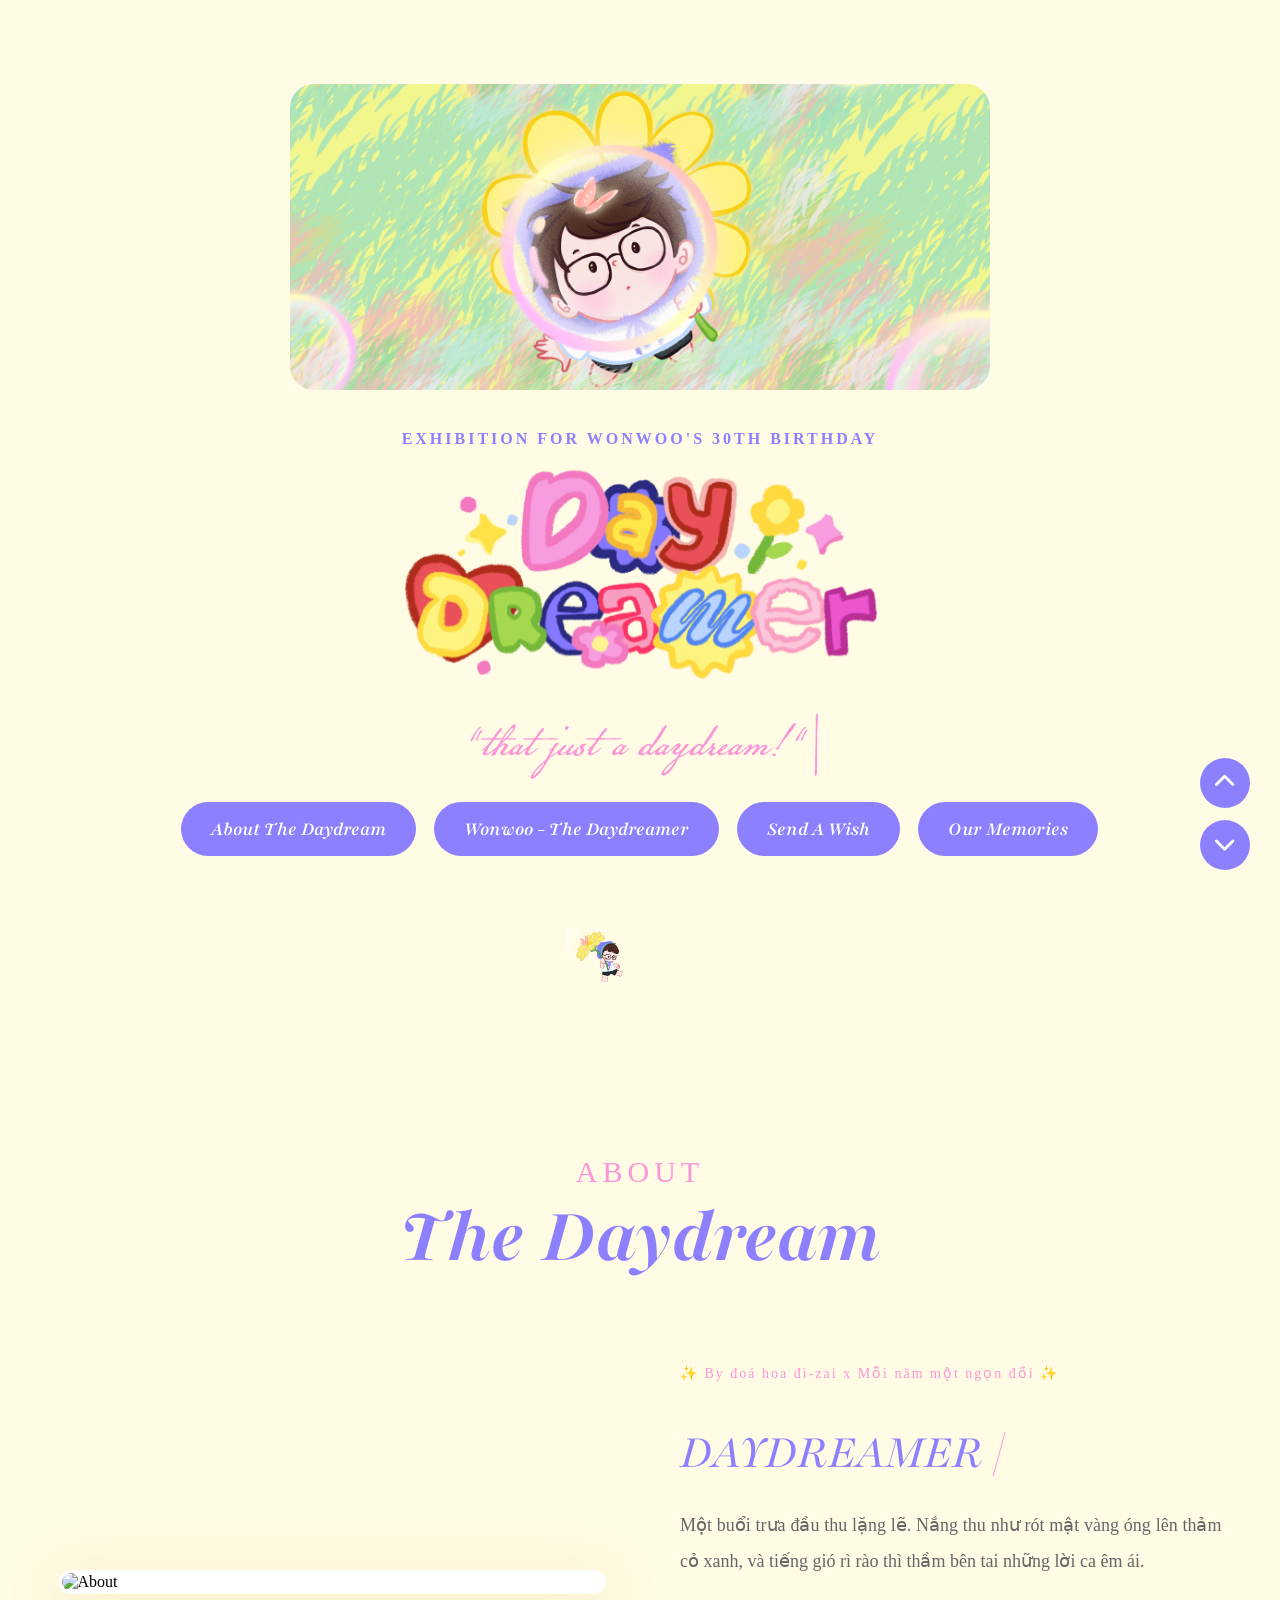
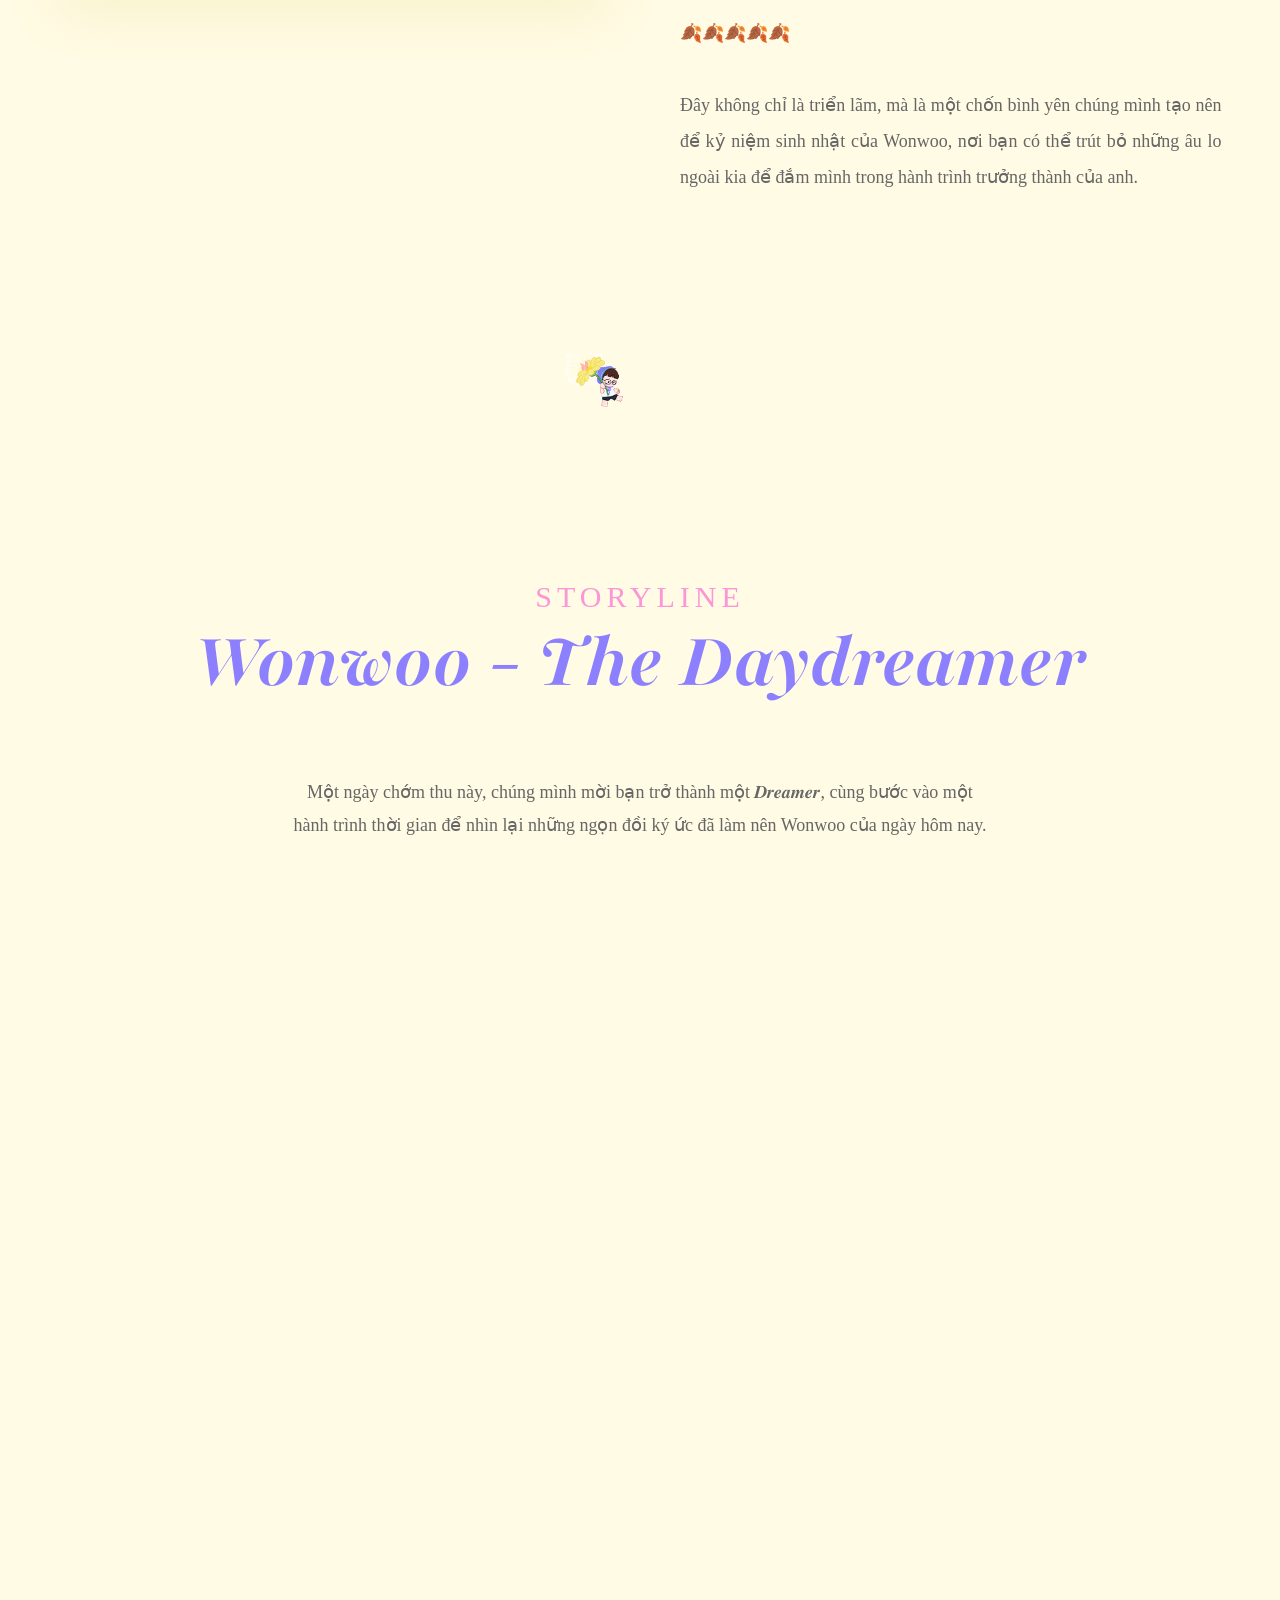
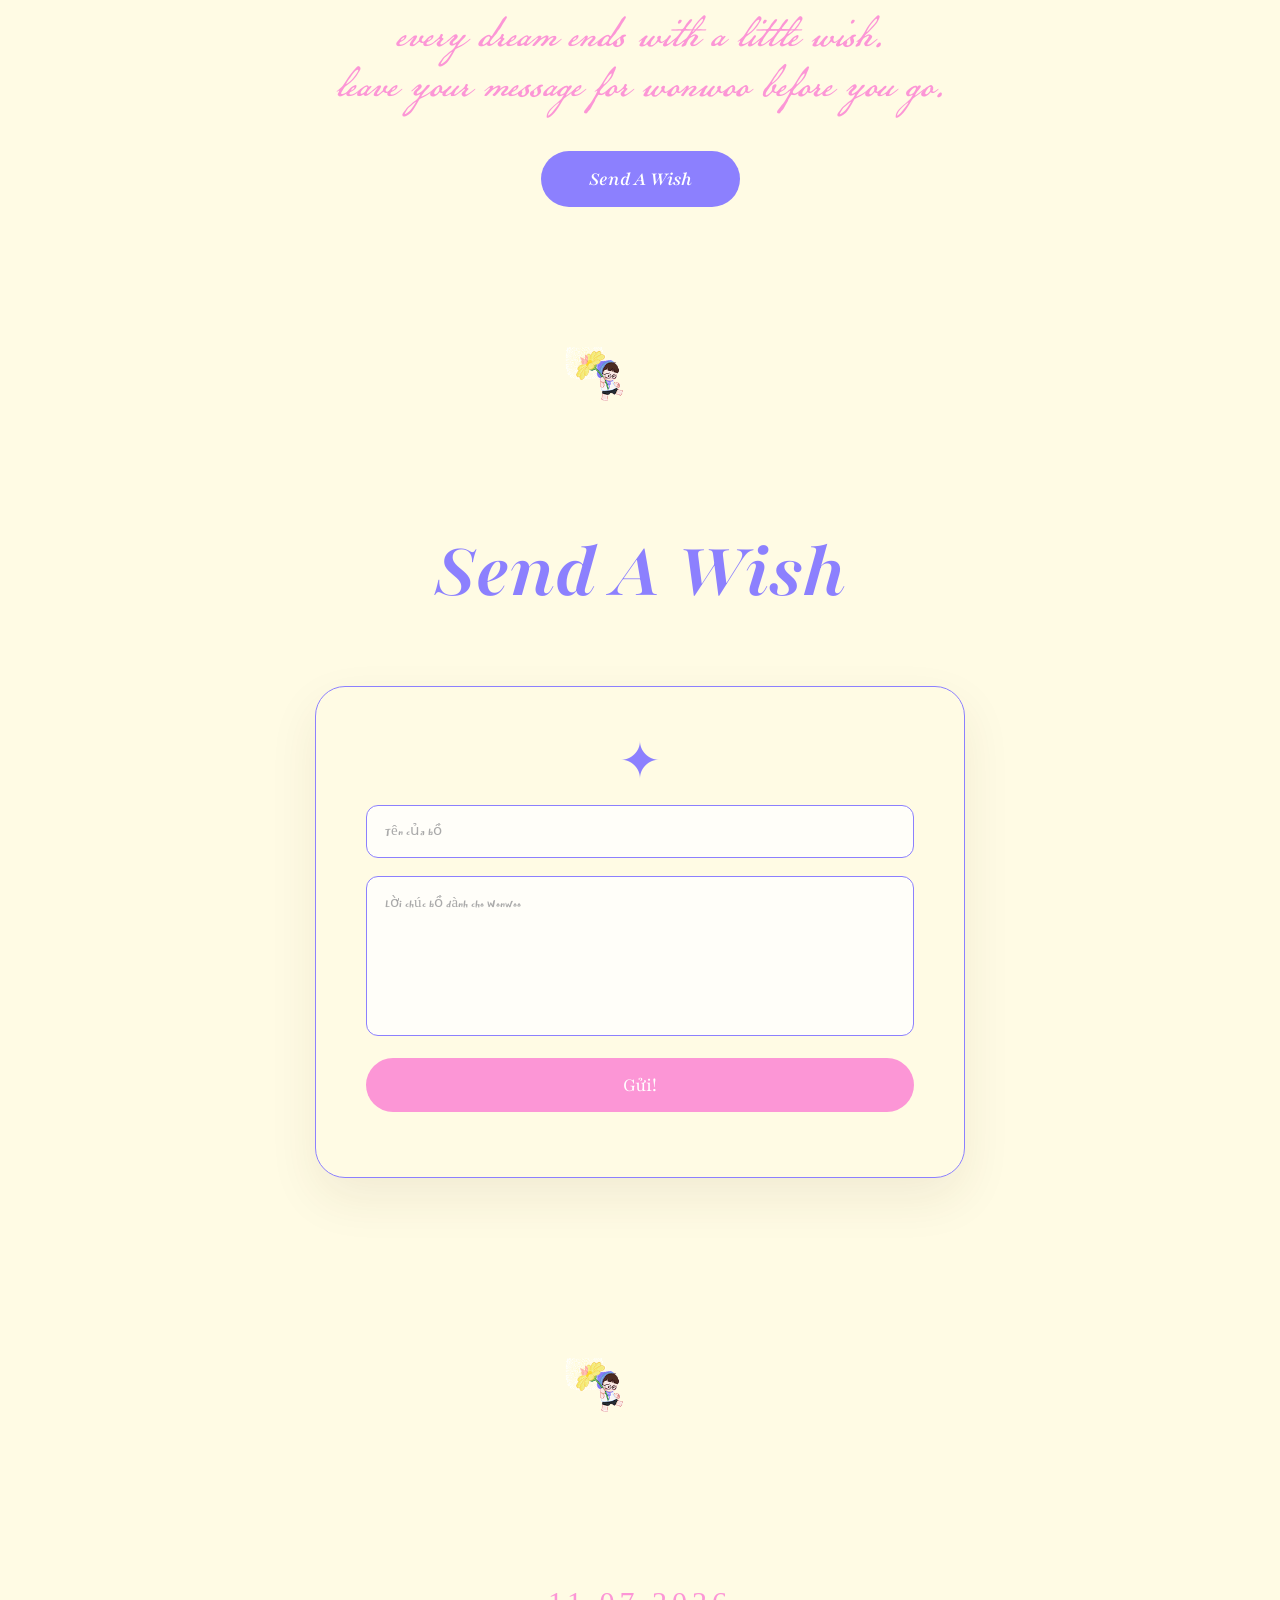
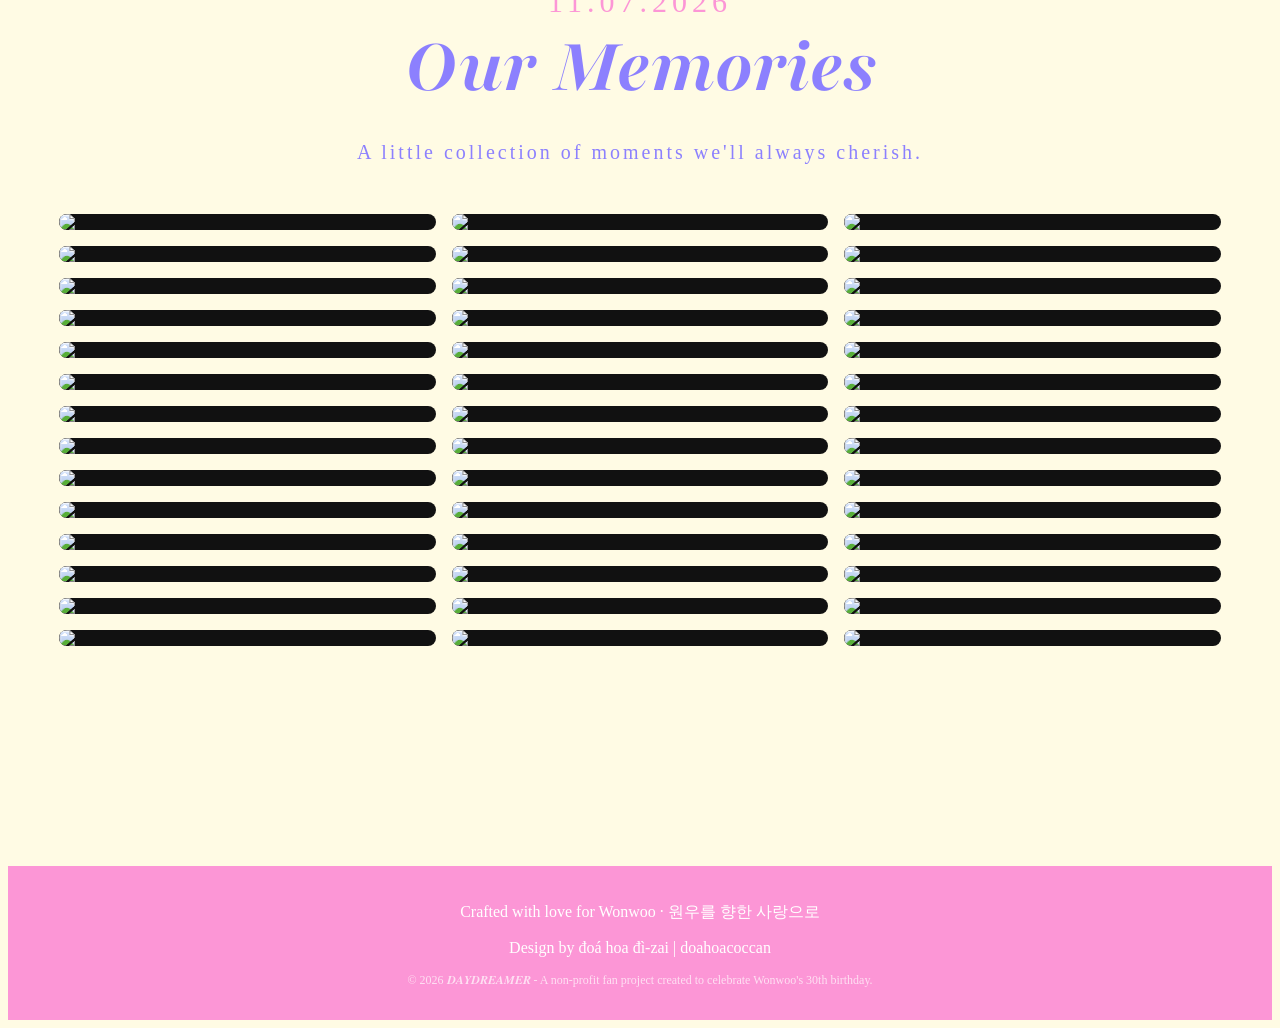
==== index.html @ 9858b82e "Update index.html" ====
<!DOCTYPE html>
<html lang="vi">

<head>
    <meta charset="UTF-8">
    <meta name="viewport" content="width=device-width, initial-scale=1.0">

    <link rel="preconnect" href="https://fonts.googleapis.com">
<link rel="preconnect" href="https://fonts.gstatic.com" crossorigin>
<link href="https://fonts.googleapis.com/css2?family=Google+Sans:ital,opsz,wght@0,17..18,400..700;1,17..18,400..700&family=Playfair:ital,opsz,wght@0,5..1200,300..900;1,5..1200,300..900&display=swap" rel="stylesheet">
    <link rel="preconnect" href="https://fonts.googleapis.com">
<link rel="preconnect" href="https://fonts.gstatic.com" crossorigin>
<link href="https://fonts.googleapis.com/css2?family=East+Sea+Dokdo&display=swap" rel="stylesheet">
    <link rel="stylesheet" href="https://cdnjs.cloudflare.com/ajax/libs/font-awesome/6.7.2/css/all.min.css">
    <link rel="stylesheet" href="css/reset.css">
    <link rel="stylesheet" href="css/variables.css">
    <link rel="stylesheet" href="css/global.css">
    <link rel="stylesheet" href="css/navbar.css">
    <link rel="stylesheet" href="css/hero.css">
    <link rel="stylesheet" href="css/divider.css">
    <link rel="stylesheet" href="css/animation.css">
    <link rel="stylesheet" href="css/about.css">
    <link rel="stylesheet" href="css/book.css">
    <link rel="stylesheet" href="css/wishes.css">
    <link rel="stylesheet" href="css/memories.css">
    <link rel="stylesheet" href="css/responsive.css">
    <link rel="stylesheet" href="css/footer.css">
</head>
<script src="js/typing.js"></script>

<body>

<header>
    <nav>
    </nav>
</header>

    <main>

    <section id="hero">


    <div class="container hero-content">

           <img
        src="assets/image/hero.png"
        alt="Header"
        class="hero-header">

        <p class="subtitle">
            EXHIBITION FOR WONWOO'S 30TH BIRTHDAY
        </p>

        <img src="assets/image/logo.png"
             alt="Daydreamer"
             class="hero-logo">

        <p class="description">
    <span id="typing"></span><span class="cursor">|</span>
</p>

        <div class="hero-menu">

         <a href="#about" class="hero-btn">
        About The Daydream
         </a>

          <a href="#book" class="hero-btn">
        Wonwoo - The Daydreamer
         </a>

                  <a href="#wishes" class="hero-btn">
        Send A Wish
        </a>

            <a href="#memories" class="hero-btn">
        Our Memories
         </a>



</div>
    </div>

</section>

<div class="section-divider">

    <img src="assets/image/divider.gif" alt="divider">

</div>

<section id="about">

    <div class="container">

        <div class="section-title">

            <p>ABOUT</p>

            <h2>The Daydream</h2>

        </div>

        <div class="about">

        <div class="about-image">

            <img src="assets/image/KV.png"
                 alt="About">

        </div>

        <div class="about-text">

        
               <p class="section-tag">
        ✨ By
        <a href="https://www.facebook.com/doahoadizai" target="_blank">
            đoá hoa đì-zai
        </a>
        x
        <a href="https://www.facebook.com/moinammotngondoi" target="_blank">
            Mỗi năm một ngọn đồi
        </a>
        ✨
    </p> 

           <h2 class="about-title">

        <span id="aboutTyping"></span>

        <span class="cursor">|</span>

    </h2>

            <p class="about-description">

                Một buổi trưa đầu thu lặng lẽ. Nắng thu như rót mật vàng óng lên thảm cỏ xanh, và tiếng gió rì rào thì thầm bên tai những lời ca êm ái.<Br><Br>🍂🍂🍂🍂🍂<Br>
                <Br>Đây không chỉ là triển lãm, mà là một chốn bình yên chúng mình tạo nên để kỷ niệm sinh nhật của Wonwoo, nơi bạn có thể trút bỏ những âu lo ngoài kia để đắm mình trong hành trình trưởng thành của anh.<Br>

            </p>

        </div>

        </div>

    </div>

</section>
    <div class="section-divider">

    <img src="assets/image/divider.gif" alt="divider">

</div>
<section id="book">

    <div class="container">

        <div class="section-title">

            <p>STORYLINE</p>

            <h2>Wonwoo - The Daydreamer</h2>

        </div>

        <p class="book-description">

            Một ngày chớm thu này, chúng mình mời bạn trở thành một 𝑫𝒓𝒆𝒂𝒎𝒆𝒓, cùng bước vào một hành trình thời gian để nhìn lại những ngọn đồi ký ức đã làm nên Wonwoo của ngày hôm nay.

        </p>

        <div class="book-frame">

<iframe allowfullscreen="allowfullscreen" allow="autoplay; fullscreen; clipboard-write" scrolling="no" class="fp-iframe" src="https://heyzine.com/flip-book/5c6eb17b63.html" style="width: 100%; height: 700px;"></iframe>
        </div>

    </div>
    <p class="book-ending">

    every dream ends with a little wish.
    <br>
    leave your message for wonwoo before you go.

</p>
<div class="book-action">

    <a href="#wishes" class="btn-primary">
        Send A Wish
    </a>

</div>

</section>
    <div class="section-divider">

    <img src="assets/image/divider.gif" alt="divider">

</div>

<section id="wishes">

<div class="wish-box">

<div class="section-title">

            <h2>Send A Wish</h2>

        </div>
<div class="wish-form">
<input 
type="text" 
id="wishName"
placeholder="Tên của bồ">

<textarea 
id="wishMessage"
placeholder="Lời chúc bồ dành cho Wonwoo"></textarea>

<button id="sendWish">
Gửi!
</button>

<p id="wishStatus"></p>

</div>

        <div id="wishList"></div>

    </div>

</section>
<div class="section-divider">

    <img src="assets/image/divider.gif" alt="divider">

</div>
<section id="memories">

    <div class="container">

        <div class="section-title">
            <p>11.07.2026</p>
            <h2>Our Memories</h2>
        </div>

        <p class="memories-description">
            A little collection of moments we'll always cherish.
        </p>

        <div id="memoryGallery" class="memory-gallery"></div>

    </div>

</section>

    </main>

    <footer></footer>

    
<div class="scroll-buttons">
    <button id="scrollTop">
        <i class="fa-solid fa-chevron-up"></i>
    </button>

    <button id="scrollBottom">
        <i class="fa-solid fa-chevron-down"></i>
    </button>
</div>
    <footer class="footer">
    <p>
        Crafted with love for Wonwoo · 원우를 향한 사랑으로
    </p>

    <p class="footer-credit">
        Design by
        <a href="https://www.facebook.com/doahoadizai" target="_blank" rel="noopener noreferrer">đoá hoa đì-zai</a>
        |
        <a href="https://www.threads.com/@doahoacoccan" target="_blank" rel="noopener noreferrer">doahoacoccan</a>
    </p>

    <p class="footer-copy">
        © 2026 𝑫𝑨𝒀𝑫𝑹𝑬𝑨𝑴𝑬𝑹 - A non-profit fan project created to celebrate Wonwoo's 30th birthday.
    </p>
</footer>

<div id="wishModal" class="wish-modal">

    <div class="wish-modal-box">

        <button id="closeWish">&times;</button>

        <div class="wish-content modal-content">

            <h3 id="modalName"></h3>

            <span class="wish-divider">✦</span>

            <div class="modal-message-wrapper">
    <div id="modalMessage" class="wish-message"></div>
</div>

        </div>

    </div>

</div>
    <script src="js/navbar.js"></script>

    <script src="js/app.js"></script>
    


<script src="https://cdn.jsdelivr.net/npm/@supabase/supabase-js@2"></script>

<script src="js/supabase.js"></script>

<script src="js/wishes.js"></script>

<script src="js/memories.js"></script>
<script src="js/scroll.js"></script>


</body>

</html>
---- css/variables.css ----
@font-face {
    font-family: "American-Scribe";
    src: url("../assets/fonts/American-Scribe.otf") format("opentype");
    font-weight: normal;
    font-style: normal;
}

:root{

    --font-title: "Playfair", serif;
    --font-body: "Google Sans", sans-serif;
    
--font-body:"Google Sans";
    --font-weight: 700;
    --font-style: normal;

    --bg: #fffbe4;

    --purple: #8c80fe;

    --orange: #f8d014;

    --white: #FFFFFF;

    --gray: #666;
    
    --pink: #fc96d6;

    --container: 1200px;

    --transition: .35s ease;


    /* Layout */
    --container:1200px;

    /* Transition */
    --transition:.35s ease;


}
---- css/global.css ----
body{

    background:var(--bg);

    color:var(--grey);

    font-family:var(--font-body);
     overflow-x:hidden;

}

.container{

    width:min(92%,var(--container));

    margin:auto;

}
section{
    padding:100px 0;
}

#hero{
    padding:0;
}

html {

    scroll-behavior: smooth;

}

button {

    font: inherit;

}
html{

    scroll-behavior:smooth;

}

.btn-primary{

    display:inline-flex;

    align-items:center;

    justify-content:center;

    padding:16px 48px;

    background:var(--purple);

    color:var(--white);

    border-radius:30px;

    text-decoration:none;

    font-weight:600;

    transition:.3s;

    cursor:pointer;

    display:inline-flex;

align-items:center;

gap:10px;
display:inline-flex;

align-items:center;

gap:10px;

}

.btn-primary:hover{

    transform:translateY(-3px);

    box-shadow:0 10px 25px rgba(140,128,254,.3);

}
---- css/navbar.css ----
.navbar{

    display:flex;

    justify-content:center;

    align-items:center;

    height:90px;

}
.logo{

    text-decoration:none;

    color:#8A73FF;

    font-family:var(--font-title);

    font-size:30px;

}
.nav-menu{

    display:flex;

    gap:40px;

    list-style:none;

}

.nav-menu a{

    text-decoration:none;

    color:#8A73FF;

    font-size:15px;

    transition:.3s;

}
.nav-menu a:hover{

    opacity:.65;

}
.header.active{

    background:rgba(255,255,255,.45);

    backdrop-filter:blur(16px);

    box-shadow:0 5px 25px rgba(0,0,0,.08);

}
.nav-menu{

    display:flex;

    align-items:center;

    gap:18px;

}
.nav-btn{

    display:inline-flex;

    align-items:center;

    justify-content:center;

    padding:12px 24px;

    border-radius:30px;

    background:var(--purple);

    color:var(--white);

    font-family:var(--font-body);

    font-weight:600;

    text-decoration:none;

    transition:.3s;

}
.nav-btn:hover{

    transform:translateY(-3px);

    background:var(--pink);

    box-shadow:0 10px 25px rgba(252,150,214,.35);

}
.nav-btn:active{

    transform:scale(.96);

}
---- css/hero.css ----
#hero{

    min-height:100dvh;

    display:flex;

    justify-content:center;

    align-items:center;

    padding:0 20px;

}

/* =========================
   HERO CONTENT
========================= */

.hero-content{

    display:flex;

    flex-direction:column;

    justify-content:center;

    align-items:center;

    min-height:100dvh;

}

.hero-content h1 {

    font-size: 80px;
    letter-spacing: 0;

    margin: 10px 0;

    font-family: var(--font-title);
    font-weight: 400;
    font-style: italic;

    color: var(--purple);

}

.subtitle {

    animation: fadeUp 1s ease .2s both;

    color: var(--purple);

    letter-spacing:3px;
    text-align:center;

    font-family: var(--font-body);
    font-weight: 600;

    margin-bottom: 5px;

}

.description {

    color: var(--pink);

    margin-top: 10px;
    margin-bottom: 10px;

    font-family: "American-Scribe";

    font-size:clamp(30px,8vw,50px);

}
.cursor{

    color:var(--pink);

    animation:blink .8s infinite;

}

@keyframes blink{

    50%{

        opacity:0;

    }

}

.hero-content button {

    padding: 16px 48px;

    background: var(--purple);

    color: var(--white);

    border: none;

    border-radius: 30px;

    cursor: pointer;

    transition: var(--transition);

}

.hero-content button:hover {

    background: var(--pink);

    transform: translateY(-3px);

}

/* =========================
   LOGO
========================= */

.hero-logo {

    width: 500px;
    max-width: 90%;

    display: block;

    margin: 0 auto;

    animation:
        fadeUp .8s ease .2s both,
        float 5s ease-in-out infinite;

}
.hero-header{

    width:min(700px, 90vw);

    aspect-ratio:16/7;

    object-fit:cover;

    border-radius:24px;

    margin:24px auto;

}

.hero-menu{

    display:flex;

    justify-content:center;

    flex-wrap:wrap;

    gap:18px;

    margin-top:10px;

}

.hero-btn{

    display:flex;

    align-items:center;

    justify-content:center;

    padding:15px 30px;

    background:var(--purple);

    color:var(--white);

    text-decoration:none;

    border-radius:999px;

    font-family:var(--font-title);

    font-weight:600; font-style:italic; font-size:20px;

    transition:.3s;

}

.hero-btn:hover{

    background:var(--pink);

    transform:translateY(-4px);

}

@media(max-width:768px){

.hero-menu{

    width:100%;

}

.hero-btn{

    width:100%;

    max-width:320px;

    margin:auto;

}

}
---- css/divider.css ----
.section-divider{

    display:flex;

    justify-content:center;

    align-items:center;

    margin:20px 0px;

}

/* Desktop */
.section-divider img{
    width:40%;
}

/* Tablet */
@media (max-width: 992px){
    .section-divider img{
        width:60%;
    }
}

/* Mobile */
@media (max-width: 768px){
    .section-divider img{
        width:100%;
    }
}
@media (max-width: 768px){
    .section-divider img{
        width:100% !important;
    }
}
---- css/animation.css ----
@keyframes fadeUp {

    from {

        opacity: 0;
        transform: translateY(20px);

    }

    to {

        opacity: 1;
        transform: translateY(0);

    }

}

@keyframes float {

    0% {

        transform: translateY(0);

    }

    50% {

        transform: translateY(-8px);

    }

    100% {

        transform: translateY(0);

    }

}
---- css/about.css ----
#about{

    padding:120px 0;

}
.about{

    display:grid;

    grid-template-columns:1fr 1fr;

    align-items:center;

    gap:80px;

}
.about-image img{

    width:100%;

    display:block;

    border-radius:32px;

    box-shadow:

        0 10px 50px rgba(216, 205, 102, 0.37);

    padding:3px;

    background:white;

    border-radius:20px;

}
.section-tag{

    color:var(--pink);

    letter-spacing:2px;

    font-size:14px;

    font-family:var(--font-body);

    margin-bottom:12px;
}

.section-tag a {
    color: inherit;          /* Giữ nguyên màu chữ */
    text-decoration: none;   /* Bỏ gạch chân */
    transition: opacity 0.2s ease;
}

.section-tag a:hover {
    opacity: 0.7;            /* Hover hơi mờ đi */
    text-decoration: underline; /* Nếu muốn hiện gạch chân khi rê chuột */
}
.about-text h2{


    font-size:50px;

    color:var(--purple);

    font-family:var(--font-title);
    font-weight:400;

    font-style:italic;

    margin-bottom:24px;

}
.about-description{

    font-size:18px;

    line-height:2;

    color:#666;

    font-family:var(--font-body);
    text-align:justify;

}

.section-title{

    text-align:center;

    margin-bottom:20px;

}
.section-title p{

    color:var(--pink);

    letter-spacing:5px;

    font-size:30px;

    margin-bottom:0px;

    font-family:var(--font-body);

}

.section-title h2{
    margin-top:0px;

    font-family:var(--font-title);

    font-size:80px;

    color:var(--purple);

    font-style:italic;

}

.about-image,
.about-text{

    transition:.35s;

}

.about-image:hover,
.about-text:hover{

    transform:translateY(-8px);

}

@media(max-width:900px){

    .about{

        grid-template-columns:1fr;

    }

}
---- css/book.css ----
#book{

    padding:120px 0;

}

.book-description{

    text-align:center;

    max-width:700px;

    margin:20px auto 20px;

    color:#666; font-weight:400; font-size:clamp(16px,4vw,18px);

    line-height:1.8;

}

.book-frame iframe{

    width:100%;

    aspect-ratio:16/10;

    border:none;

    display:block;

}

.book-action{

    display:flex;

    justify-content:center;

    margin-top:40px;

    font-family:var(--font-title); font-style:italic; font-size:20px;

}

.book-ending{

    margin:50px auto 30px;

    max-width:650px;

    text-align:center;

    color:var(--pink);

    line-height:1;

    font-size:clamp(32px,8vw,50px);

    font-family:American-Scribe;

}
---- css/wishes.css ----
/* ==========================================================================
   WISHES SECTION
   ========================================================================== */

#wishList{
    display:flex;
    flex-wrap:wrap;
    justify-content:center;
    gap:40px;
    max-width:1380px;
    margin:60px auto 0;
}

.wish-card{
    position:relative;
    flex:0 0 400px;
    width:300px;
    aspect-ratio:519.8/506.5;
    display:flex;
    justify-content:center;
    align-items:center;
    padding:50px;
    box-sizing:border-box;
    text-align:center;
    background:url("../assets/image/icon-02.svg") center/contain no-repeat;
    filter:drop-shadow(0 10px 20px rgba(0,0,0,.08));
    transition:.3s;
}

.wish-card:hover{
    transform:translateY(-6px) scale(1.03);
}

.wish-content{
    position:absolute;
    left:50%;
    top:50%;
    transform:translate(-50%,-50%);
    width:70%;
    display:flex;
    flex-direction:column;
    align-items:center;
    justify-content:center;
    text-align:center;
}

.wish-card h3{
    margin:-10px 0 -5px;
    font-family:var(--font-title), East Sea Dokdo;
    font-size:25px;
    font-style:italic;
    color:var(--purple);
}

.wish-divider{
    display:block;
    margin:10px 0;
    font-size:20px;
    color:var(--pink);
    font-family:serif;
}

.wish-message{
    display:block;
    text-align:center;
    font-family:var(--font-title), East Sea Dokdo;
    color:var(--purple);
    font-size:20px;
    line-height:1.4;
    white-space:pre-line;
    word-break:break-word;
}

.read-more{
    margin-top:12px;
    border:none;
    background:none;
    color:var(--pink);
    cursor:pointer;
    font:inherit;
}

/* ==========================================================================
   WISH FORM
   ========================================================================== */

.wish-form{
    width:100%;
    max-width:650px;
    margin:60px auto;
    padding:45px 50px;
    background:var(--bg);
    border:1px solid var(--purple);
    border-radius:30px;
    box-shadow:0 20px 50px rgba(80,50,20,.08);
    backdrop-filter:blur(12px);
    box-sizing:border-box;
}

.wish-form::before{
    content:"✦";
    display:block;
    text-align:center;
    font-size:50px;
    color:var(--purple);
    margin-bottom:15px;
}

.wish-form input,
.wish-form textarea{
    width:100%;
    box-sizing:border-box;
    padding:16px 18px;
    margin-bottom:18px;
    border:1px solid var(--purple);
    border-radius:12px;
    background:rgba(255,255,255,.8);
    font-family:var(--font-body), East Sea Dokdo;
    font-size:15px;
    color:var(--purple);
    outline:none;
    transition:.3s;
}

.wish-form textarea{
    min-height:160px;
    resize:none;
}

.wish-form input::placeholder,
.wish-form textarea::placeholder{
    color:#aaa;
}

.wish-form input:focus,
.wish-form textarea:focus{
    border-color:#b58b5a;
    box-shadow:0 0 0 4px rgba(181,139,90,.15);
}

.wish-form button{
    width:100%;
    padding:15px;
    border:none;
    border-radius:999px;
    background:var(--pink);
    color:#fff;
    font-family:var(--font-title), East Sea Dokdo;
    font-size:20px;
    cursor:pointer;
    transition:.3s;
}

.wish-form button:hover{transform:translateY(-3px);}

#wishStatus{
    margin-top:20px;
    text-align:center;
    color:var(--purple);
}

#wishes .section-title{text-align:center;}

/* ==========================================================================
   POPUP
   ========================================================================== */

.wish-modal{
    position:fixed;
    inset:0;
    display:none;
    justify-content:center;
    align-items:center;
    background:rgba(30,20,45,.45);
    backdrop-filter:blur(8px);
    z-index:9999;
}

.wish-modal.active{display:flex;}

.wish-modal-box{
    position:relative;
    width:min(820px,90vw);
    aspect-ratio:519.8/506.5;
    background:url("../assets/image/icon-02.svg") center/contain no-repeat;
}

.modal-content{
    position:absolute;
    left:50%;
    top:50%;
    transform:translate(-50%,-50%);

    width:54%;
    height:62%;

    display:flex;
    flex-direction:column;
    align-items:center;

    overflow:hidden;
}
.modal-message-wrapper{

    width:100%;

    flex:1;

    overflow-y:auto;

    padding-right:8px;

    margin-top:8px;

}

#modalName{
    margin:0 0 8px;
    font-family:var(--font-title), East Sea Dokdo;
    font-size:34px;
    font-style:italic;
    color:var(--purple);
}

#modalMessage{
    width:100%;
    font-family:var(--font-title), East Sea Dokdo;
    font-size:20px;
    line-height:1.5;
    color:var(--purple);
    text-align:center;
    white-space:pre-wrap;
    word-break:break-word;
}

.modal-content::-webkit-scrollbar{width:4px;}
.modal-content::-webkit-scrollbar-thumb{
    background:rgba(125,105,255,.4);
    border-radius:999px;
}

#closeWish{
    position:absolute;
    top:55px;
    right:95px;
    width:40px;
    height:40px;
    border:none;
    border-radius:50%;
    background:#fff;
    color:var(--purple);
    cursor:pointer;
    font-size:22px;
}

/* ==========================================================================
   RESPONSIVE
   ========================================================================== */

@media (max-width:1200px){
    .wish-card{flex:0 0 340px;}
}

@media (max-width:768px){
    .wish-card{flex:0 0 300px;}
    .wish-modal-box{width:95vw;}
    .modal-content{
        width:58%;
        height:64%;
    }
}

@media (max-width:480px){
    .wish-card{flex:0 0 100%;}
    .wish-form{padding:30px 24px;}
}
---- css/memories.css ----
.memories-description {

    animation: fadeUp 1s ease .2s both;

    color: var(--purple);

    letter-spacing: 3px;

    font-family: var(--font-body); font-size: 20px;
    font-weight: 400;
    margin-top: -40px;
    margin-bottom: 50px; text-align: center;

}

/* ===== OUR MEMORIES ===== */

#memories{
    padding:120px 0;
}

/* Gallery */

.memory-gallery{

    display:grid;

    grid-template-columns:repeat(3,1fr);

    gap:16px;

    align-items:start;

}

/* Card */

.memory-item{

    overflow:hidden;

    border-radius:18px;

    cursor:pointer;

    background:#111;

}

.memory-item img{

    width:100%;

    display:block;

    transition:.35s ease;

}

.memory-item:hover img{

    transform:scale(1.03);

}

/* Responsive */

@media(max-width:1100px){

.memory-gallery{

grid-template-columns:repeat(3,1fr);

}

}

@media(max-width:768px){

.memory-gallery{

grid-template-columns:repeat(2,1fr);

}

}

@media(max-width:500px){

.memory-gallery{

grid-template-columns:1fr;

}
---- css/responsive.css ----
/* =========================
   TABLET
========================= */

@media (max-width:992px){

    .section-title h2{
        font-size:60px;
    }

    .about{
        grid-template-columns:1fr;
        gap:50px;
    }

}

/* =========================
   MOBILE
========================= */

@media (max-width:768px){

    section{
        padding:70px 0;
    }

    .container{
        width:92%;
    }

    .hero-content{
        min-height:auto;
        padding:40px 0;
    }

    .hero-header{
        width:100%;
        border-radius:18px;
    }

    .hero-logo{
        width:85%;
    }

    .subtitle{
        text-align:center;
        letter-spacing:2px;
        font-size:13px;
    }

    .description{
        font-size:34px;
        text-align:center;
        line-height:1.2;
    }

    .hero-menu{
        width:100%;
        gap:12px;
    }

    .hero-btn{
        width:100%;
        max-width:320px;
        margin:auto;
        font-size:18px;
    }

    .section-title p{
        font-size:18px;
        letter-spacing:3px;
    }

    .section-title h2{
        font-size:48px;
        line-height:1.1;
        text-align:center;
    }

    .about{
        grid-template-columns:1fr;
        gap:35px;
    }

    .about-description{
        text-align:left;
        font-size:16px;
    }

    .book-description{
        font-size:16px;
    }

    .book-ending{
        font-size:34px;
        line-height:1.2;
        padding:0 20px;
    }

    .wish-box{
        width:100%;
    }

    .memory-gallery{
        grid-template-columns:repeat(2,1fr);
        gap:12px;
    }

}
---- css/footer.css ----
.footer-copy{
    font-size:12px;
    opacity:.7;
}
.footer{
    background: var(--pink); /* màu khác nền */
    padding: 20px 20px 20px;
    margin-top: 100px;
    text-align: center;
    color: var(--white);
}
.footer-credit a{
    color:inherit;
    text-decoration:none;
    transition:.25s;
}

.footer-credit a:hover{
    color:var(--purple);
    opacity:.8;
}
.scroll-buttons{
    position: fixed;
    right: 30px;
    bottom: 30px;

    display: flex;
    flex-direction: column;
    gap: 12px;

    z-index: 9999;
}

.scroll-buttons button{
    width: 50px;
    height: 50px;

    border: none;
    border-radius: 50%;
    cursor: pointer;

    background: var(--purple);
    backdrop-filter: blur(10px);

    color: var(--white);
    font-size: 22px;

    transition: all .3s ease;
}

.scroll-buttons button:hover{
    transform: translateY(-3px);
    background: var(--purple);
    color: white;
}
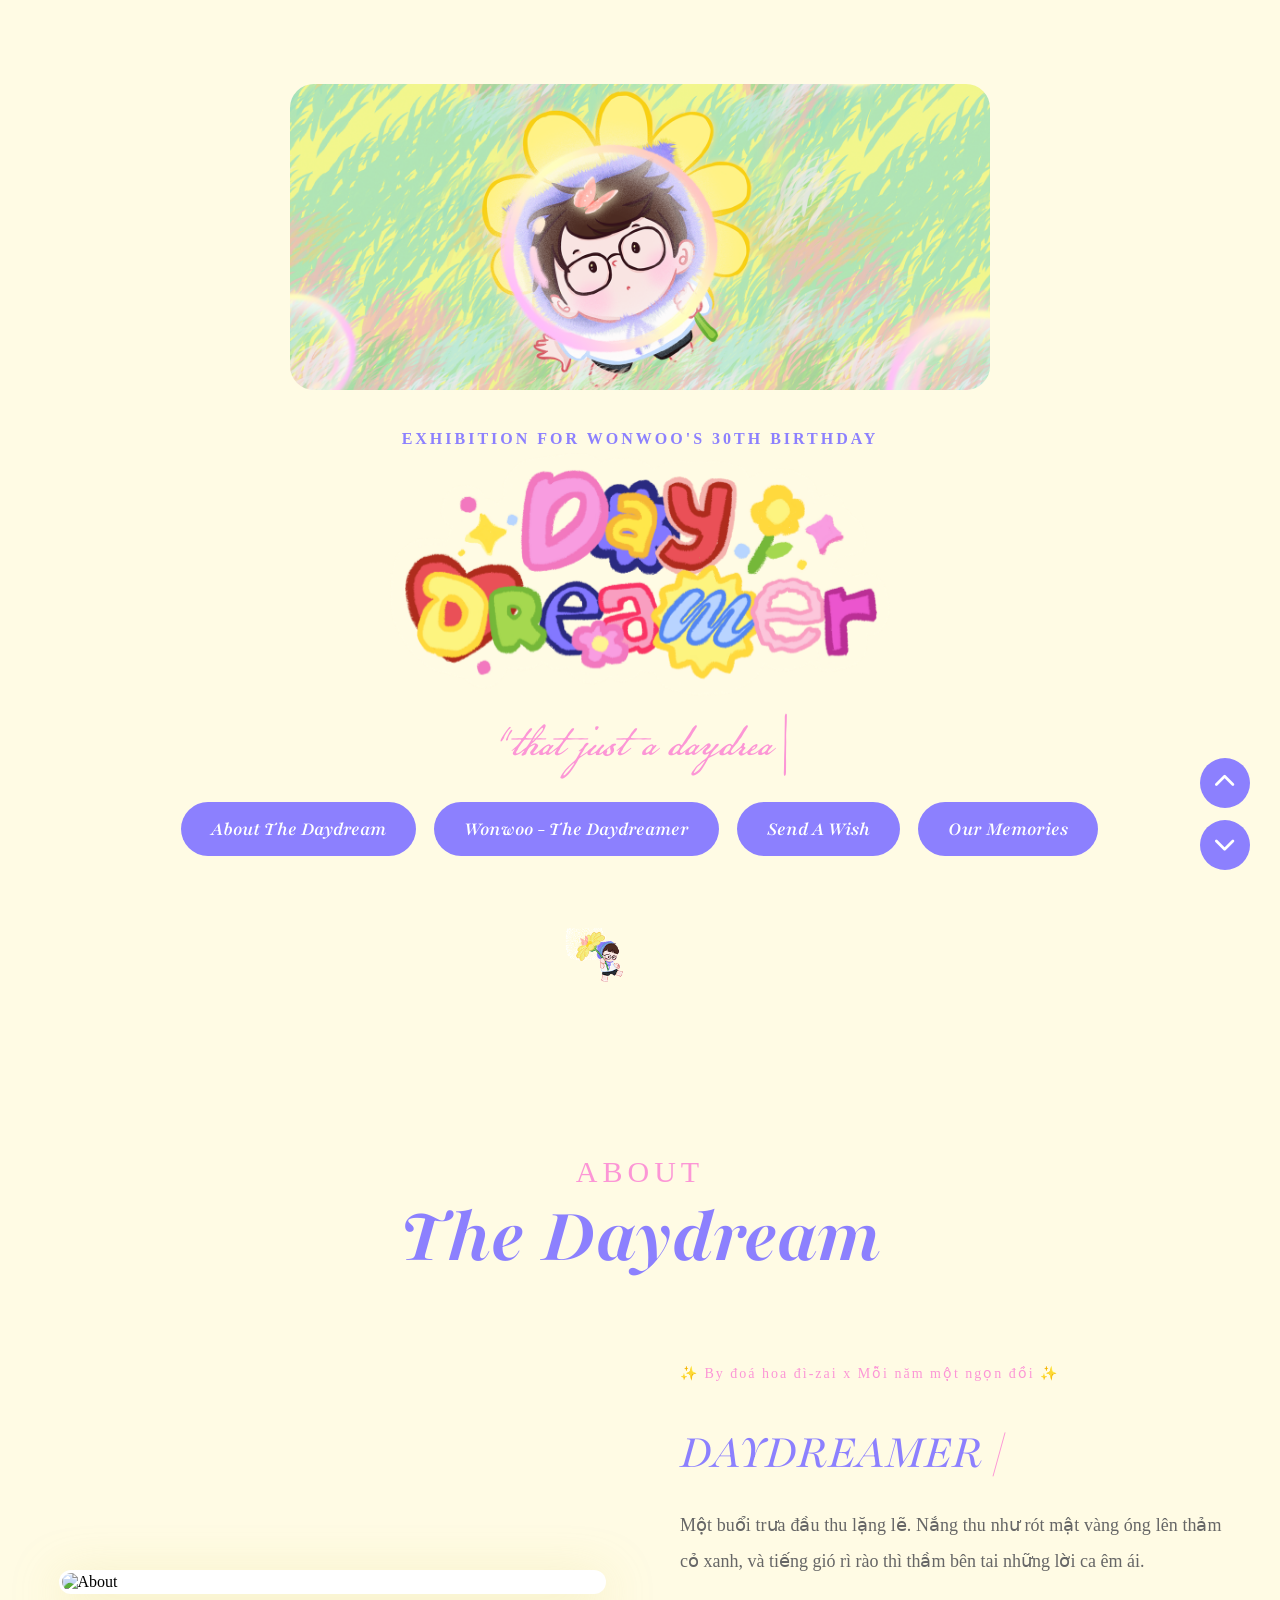
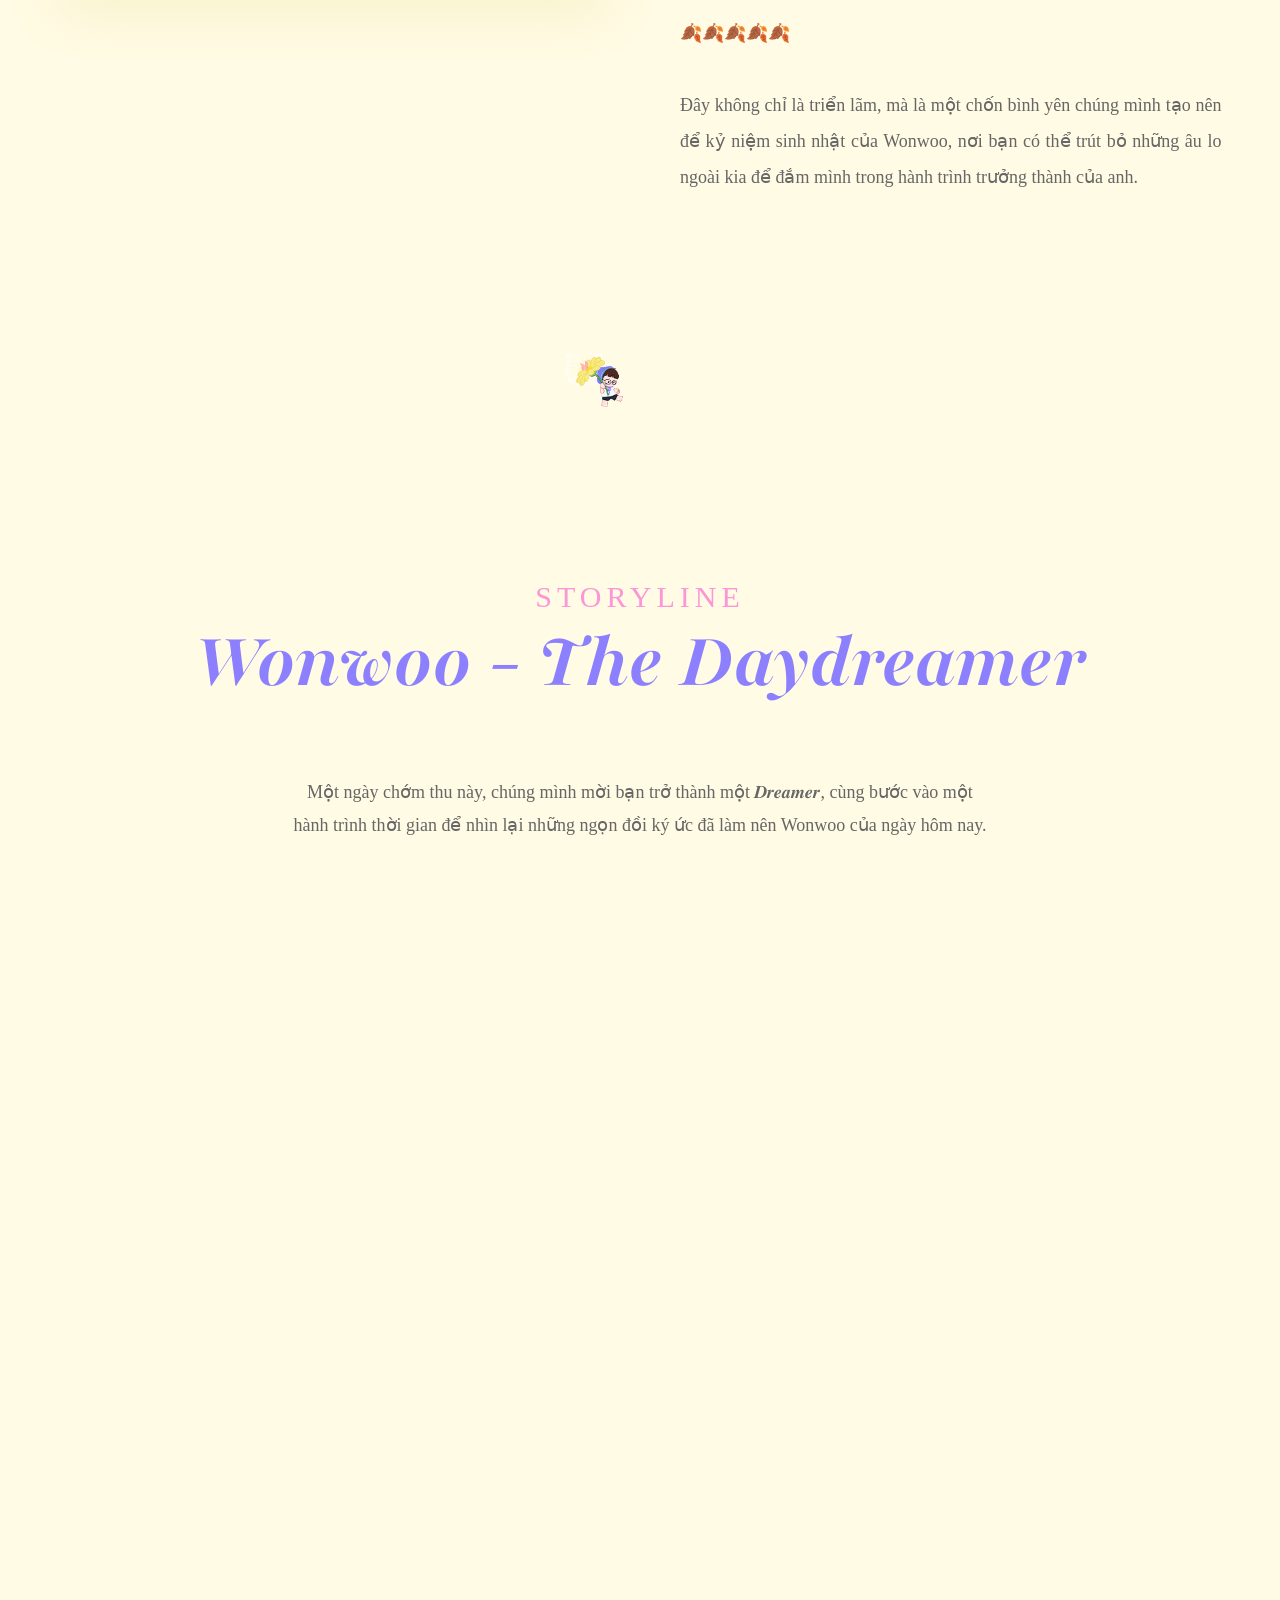
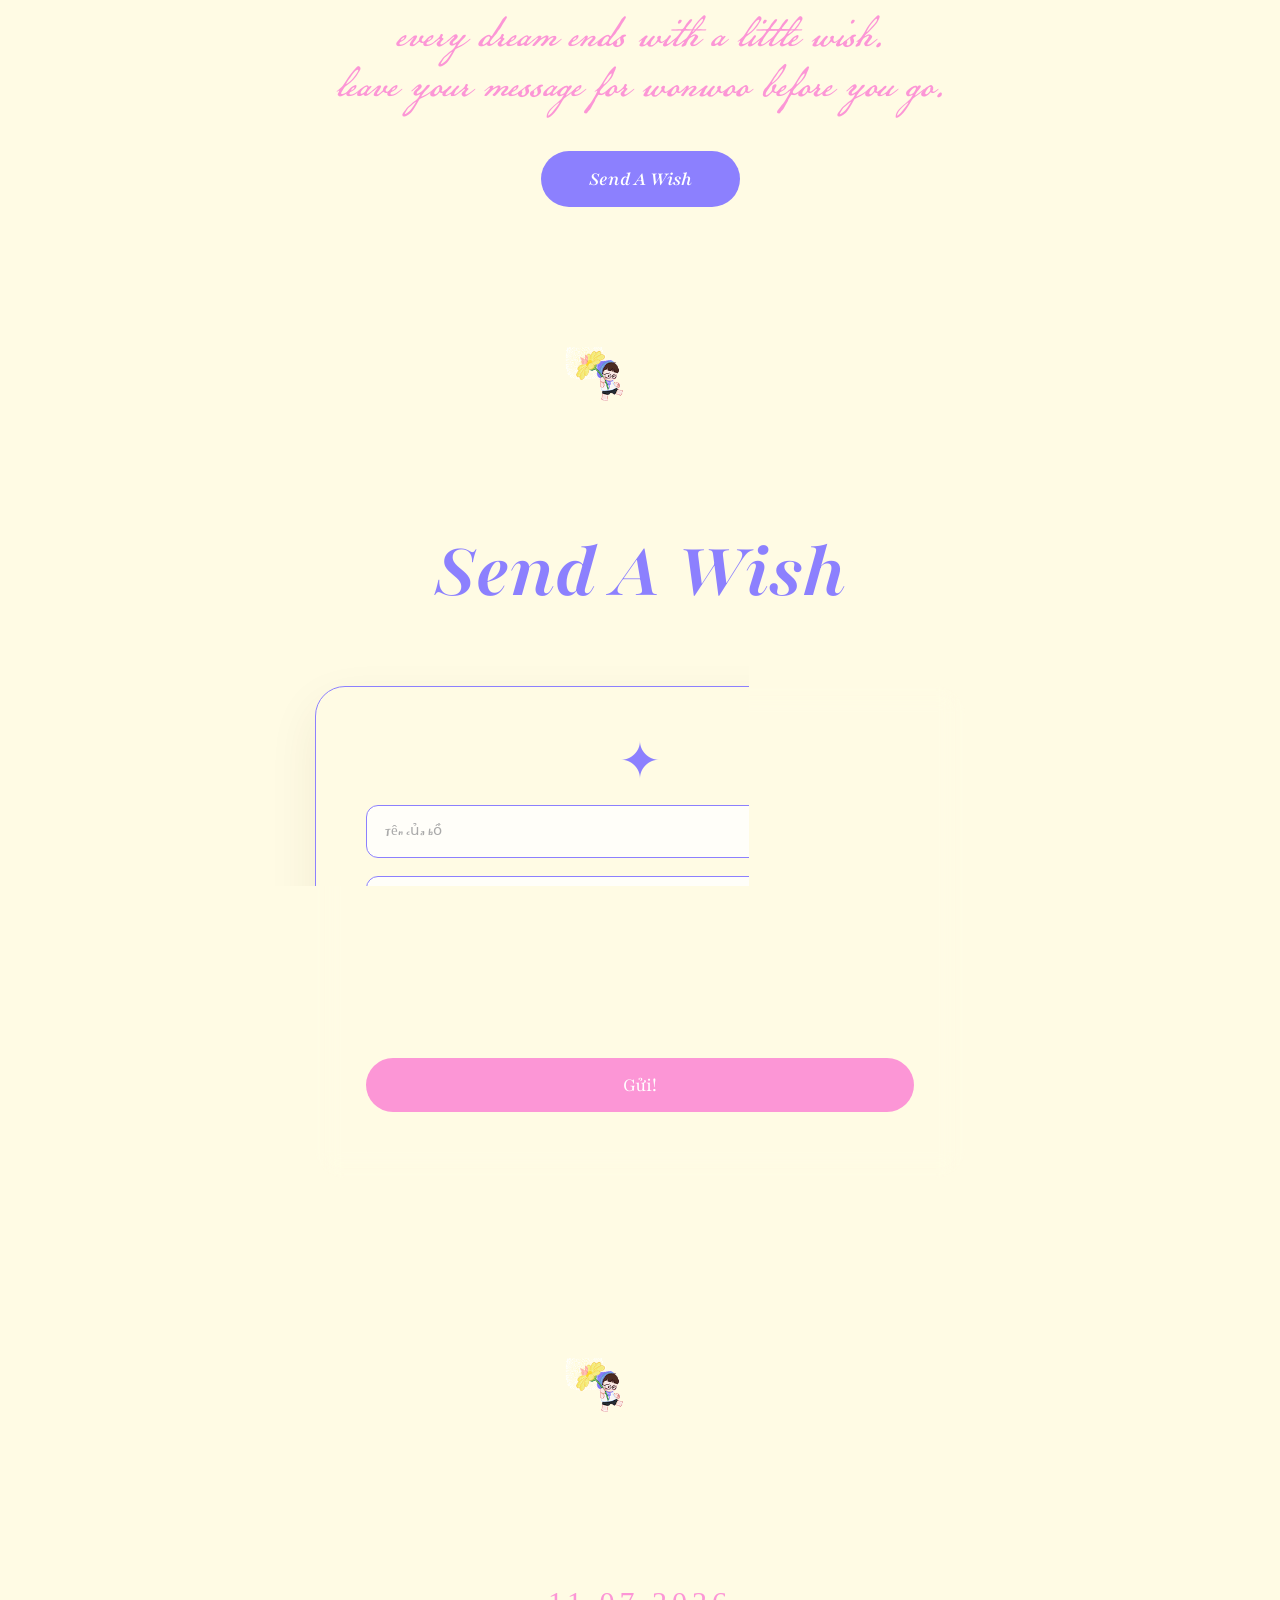
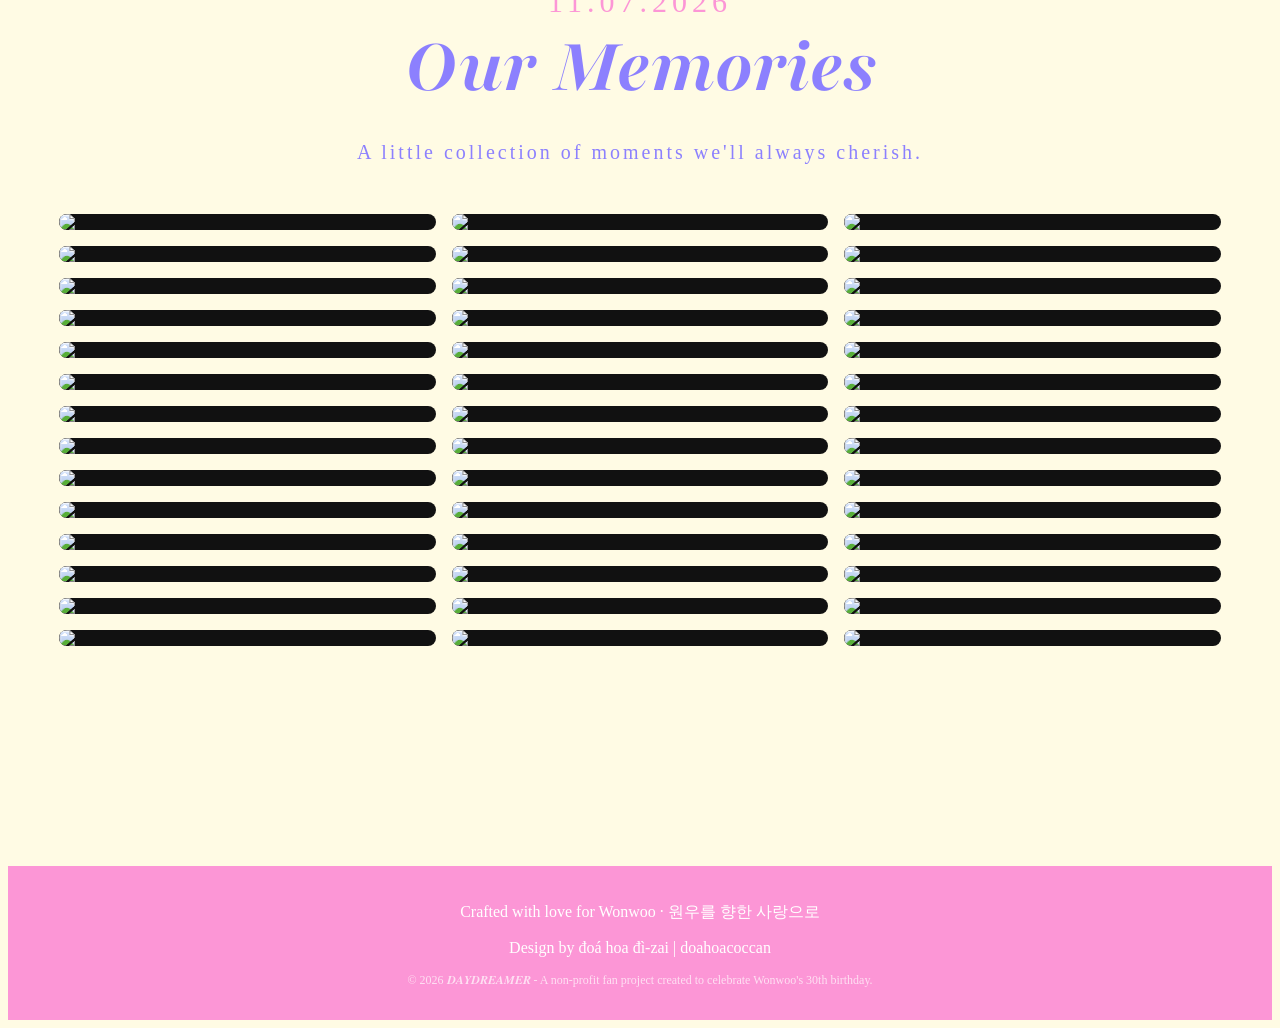
==== commit dd702a31: "Update index.html" ====
--- a/index.html
+++ b/index.html
@@ -292,7 +292,7 @@
 
         <button id="closeWish">&times;</button>
 
-        <div class="wish-content modal-content">
+<div class="modal-content">
 
             <h3 id="modalName"></h3>
 
--- a/css/wishes.css
+++ b/css/wishes.css
@@ -24,7 +24,6 @@
     box-sizing:border-box;
     text-align:center;
     background:url("../assets/image/icon-02.svg") center/contain no-repeat;
-    filter:drop-shadow(0 10px 20px rgba(0,0,0,.08));
     transition:.3s;
 }
 
@@ -38,15 +37,16 @@
     top:50%;
     transform:translate(-50%,-50%);
     width:70%;
+    height:60%;
     display:flex;
     flex-direction:column;
     align-items:center;
     justify-content:center;
-    text-align:center;
-}
-
+margin-top:-5px
+    text-align:center;
+}
 .wish-card h3{
-    margin:-10px 0 -5px;
+    margin:10px 0 0px;
     font-family:var(--font-title), East Sea Dokdo;
     font-size:25px;
     font-style:italic;
@@ -55,30 +55,36 @@
 
 .wish-divider{
     display:block;
-    margin:10px 0;
+    margin:10px 0px;
     font-size:20px;
     color:var(--pink);
     font-family:serif;
 }
 
 .wish-message{
-    display:block;
-    text-align:center;
-    font-family:var(--font-title), East Sea Dokdo;
-    color:var(--purple);
+    display:block; margin-top:-20px;
+    font-family:var(--font-title), East Sea Dokdo;
     font-size:20px;
-    line-height:1.4;
+    line-height:1.35;
+    color:var(--purple);
     white-space:pre-line;
     word-break:break-word;
 }
-
 .read-more{
-    margin-top:12px;
+    margin-top:20px;
+
     border:none;
     background:none;
+
     color:var(--pink);
+
     cursor:pointer;
-    font:inherit;
+
+    font-size:16px;
+
+    font-family:inherit;
+
+    flex-shrink:0;
 }
 
 /* ==========================================================================
@@ -172,8 +178,7 @@
     display:none;
     justify-content:center;
     align-items:center;
-    background:rgba(30,20,45,.45);
-    backdrop-filter:blur(8px);
+    background:rgba(0, 0, 0, 0.45);
     z-index:9999;
 }
 
@@ -188,33 +193,44 @@
 
 .modal-content{
     position:absolute;
+
     left:50%;
     top:50%;
+
     transform:translate(-50%,-50%);
 
-    width:54%;
-    height:62%;
+    width:60%;
+    height:65%;
 
     display:flex;
     flex-direction:column;
     align-items:center;
 
     overflow:hidden;
+
+    padding-top:0;
 }
 .modal-message-wrapper{
-
+scroll-padding-top:20px;
     width:100%;
 
     flex:1;
 
+    min-height:0;
+
     overflow-y:auto;
 
-    padding-right:8px;
-
-    margin-top:8px;
-
-}
-
+    padding:5px 8px 15px 0;
+
+    margin-top:5px;
+
+    box-sizing:border-box;
+
+}
+#modalName,
+.wish-divider{
+    flex-shrink:0;
+}
 #modalName{
     margin:0 0 8px;
     font-family:var(--font-title), East Sea Dokdo;
@@ -227,16 +243,23 @@
     width:100%;
     font-family:var(--font-title), East Sea Dokdo;
     font-size:20px;
-    line-height:1.5;
+    line-height:1;
     color:var(--purple);
     text-align:center;
     white-space:pre-wrap;
     word-break:break-word;
 }
 
-.modal-content::-webkit-scrollbar{width:4px;}
+.modal-message-wrapper::-webkit-scrollbar{
+    width:2px;
+}
+
+.modal-message-wrapper::-webkit-scrollbar-thumb{
+    background:var(--bg);
+    border-radius:999px;
+}
 .modal-content::-webkit-scrollbar-thumb{
-    background:rgba(125,105,255,.4);
+    background:var(--bg);
     border-radius:999px;
 }
 
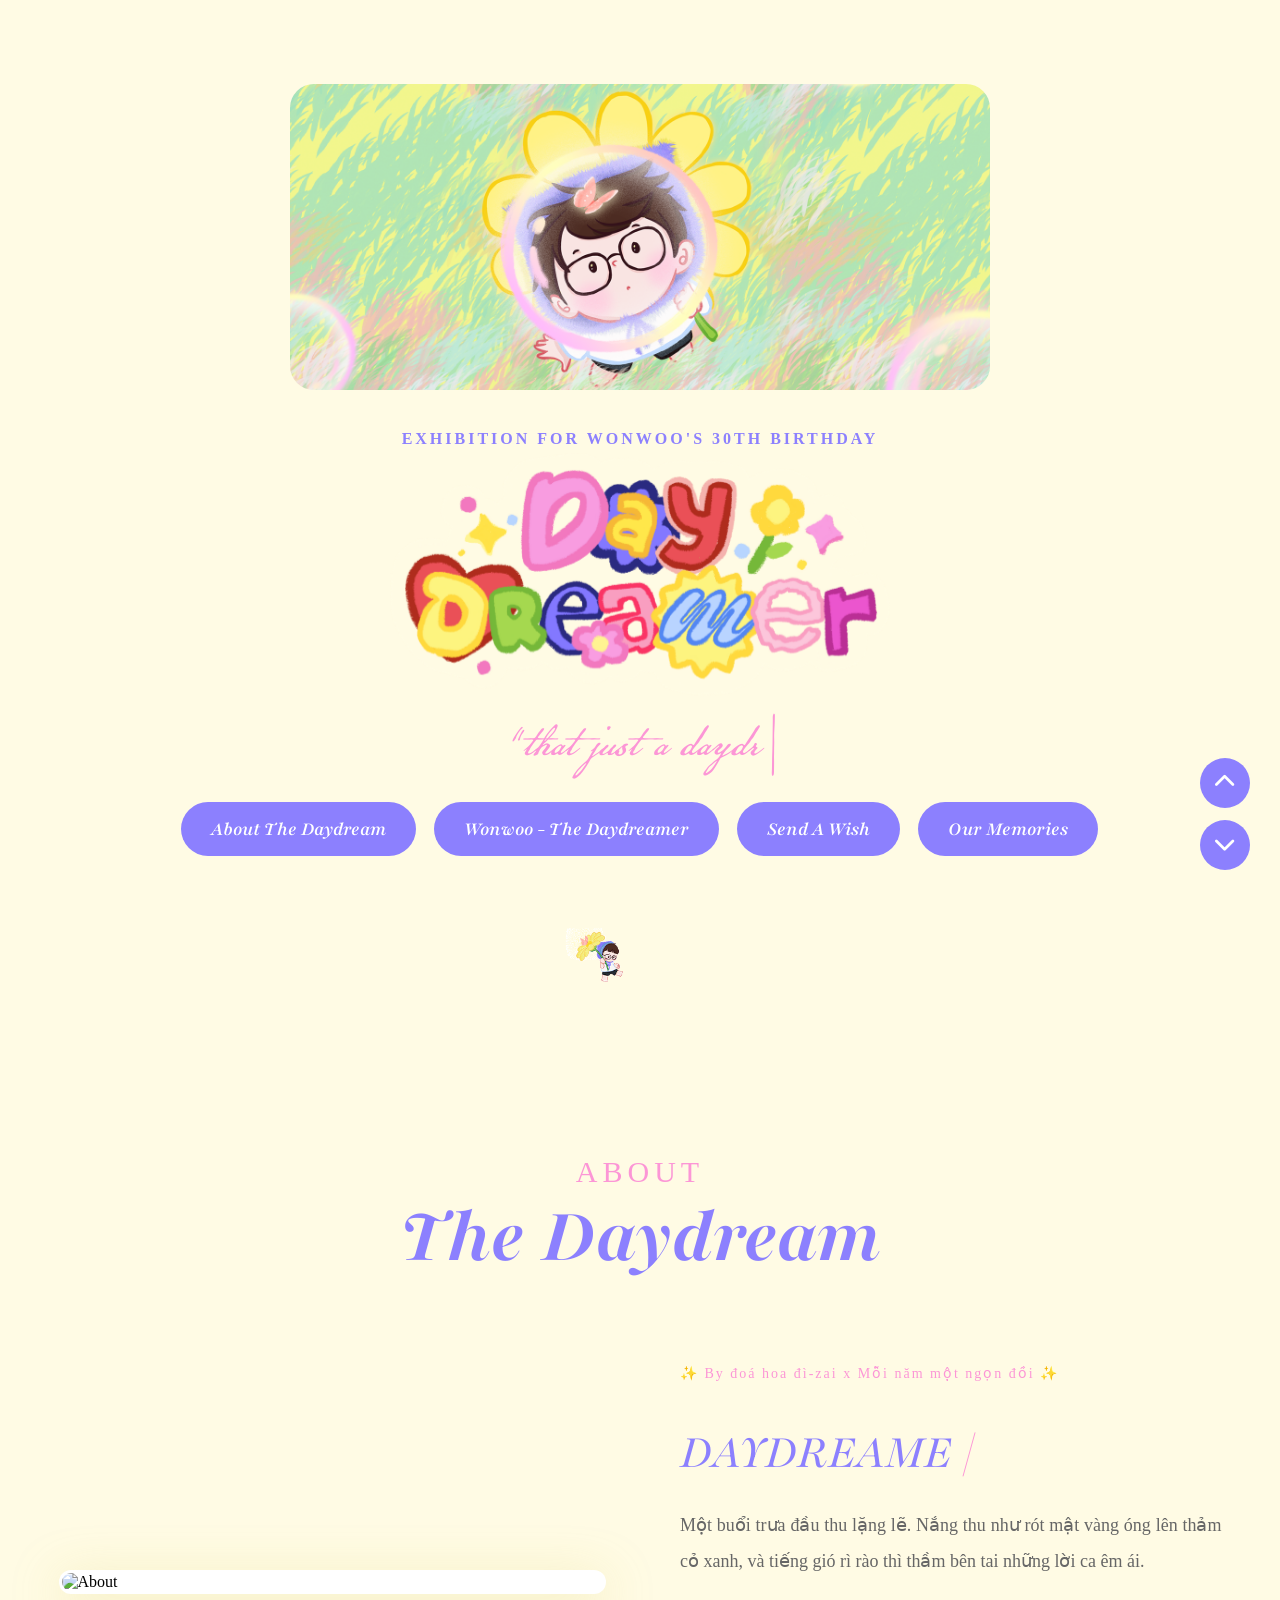
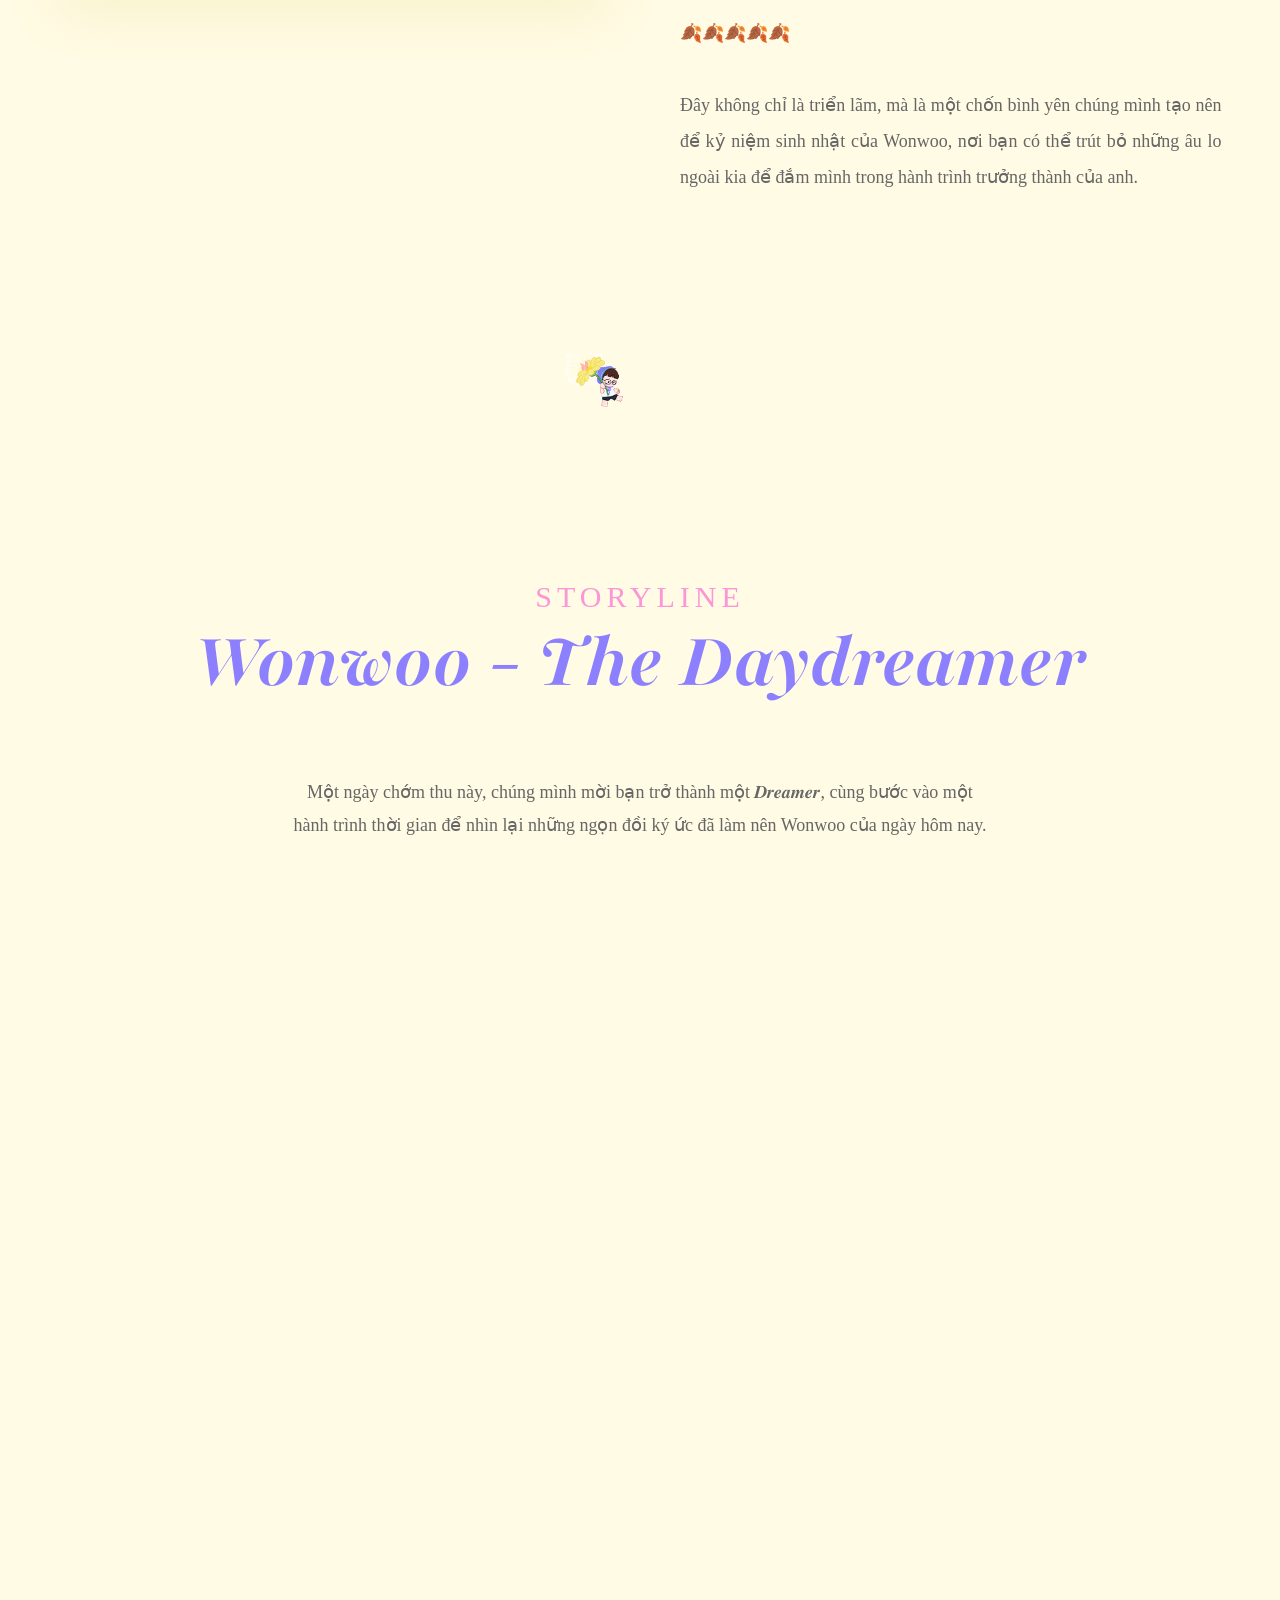
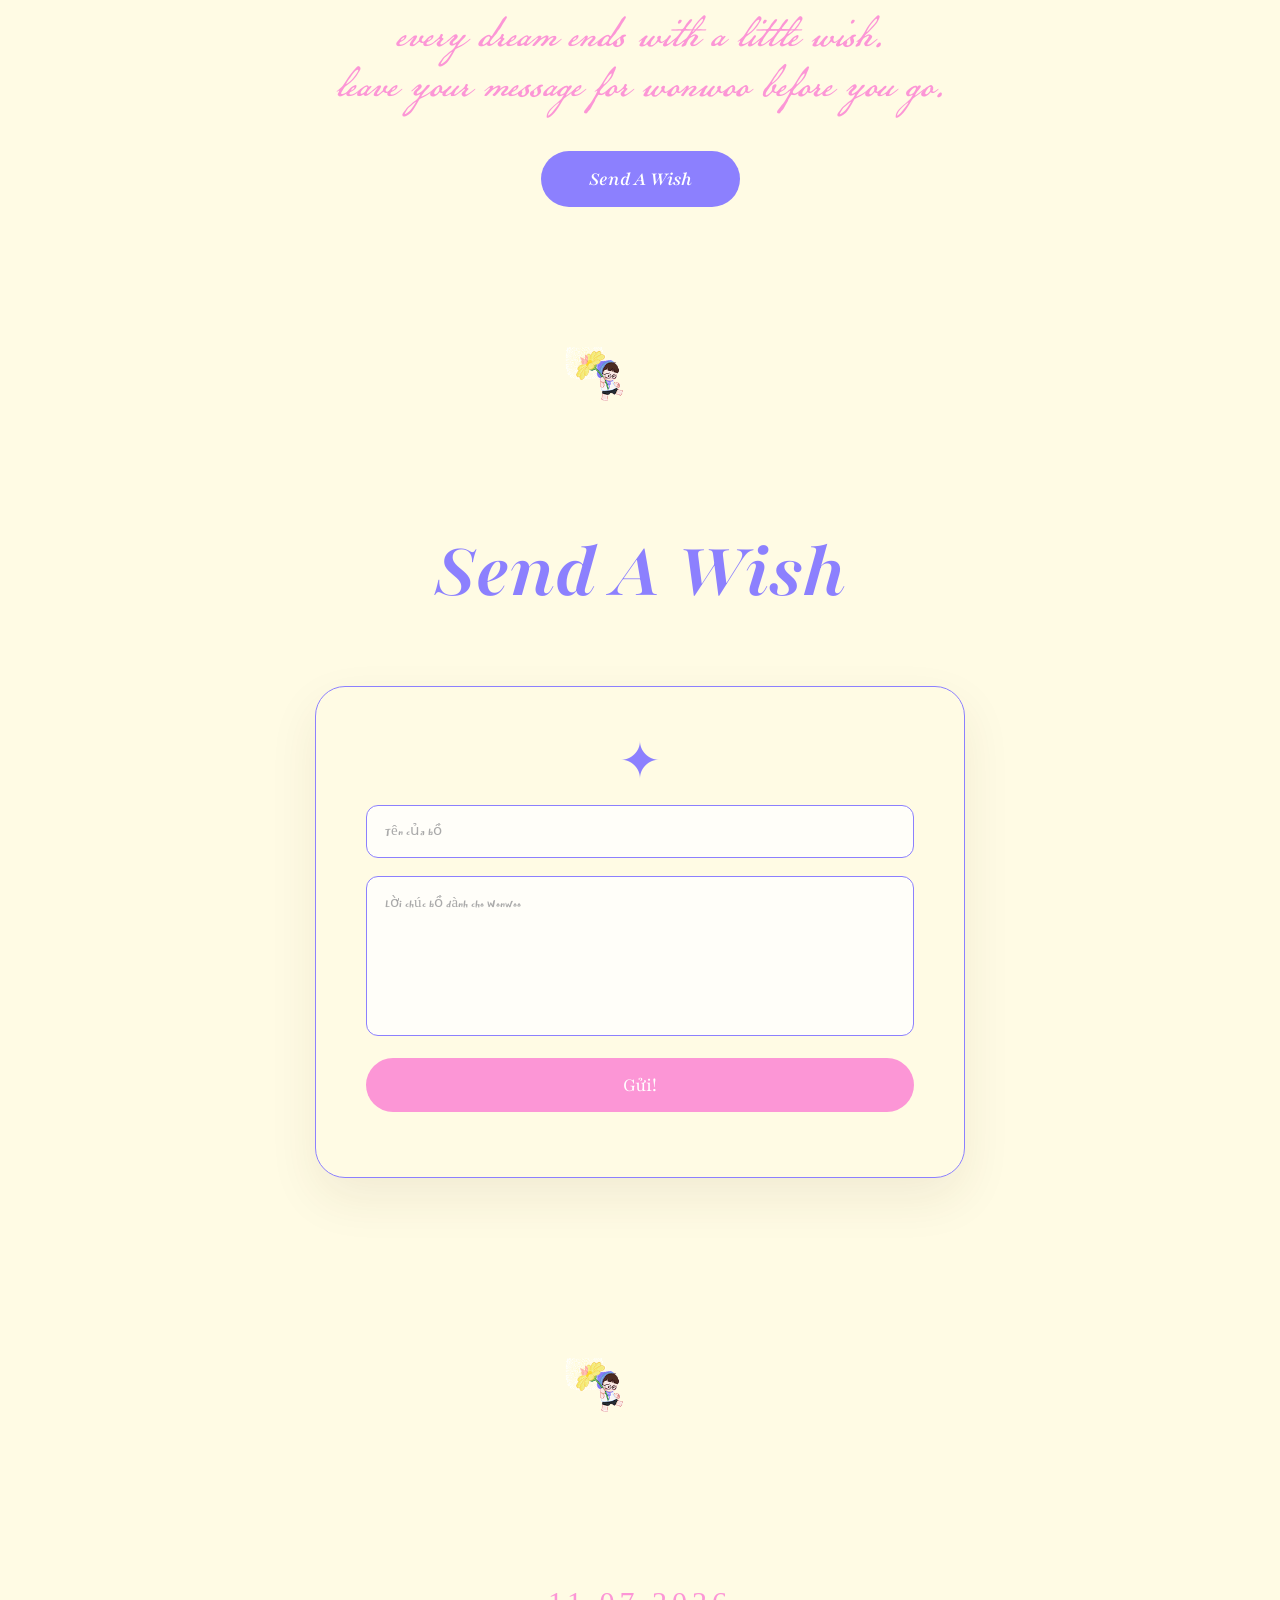
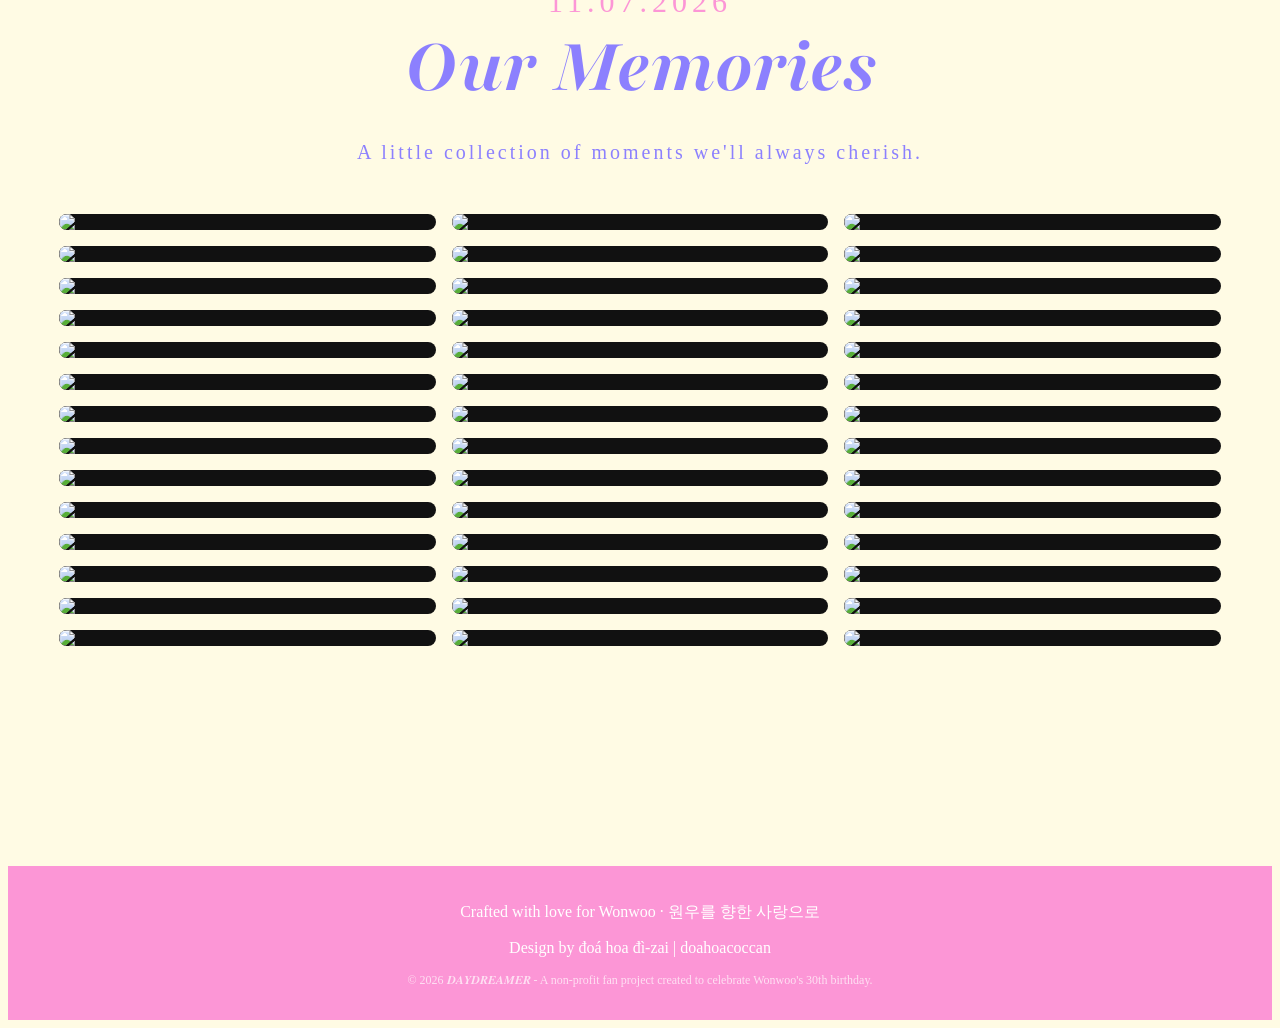
==== commit f77859d0: "Update index.html" ====
--- a/index.html
+++ b/index.html
@@ -292,7 +292,7 @@
 
         <button id="closeWish">&times;</button>
 
-<div class="modal-content">
+        <div class="wish-content modal-content">
 
             <h3 id="modalName"></h3>
 
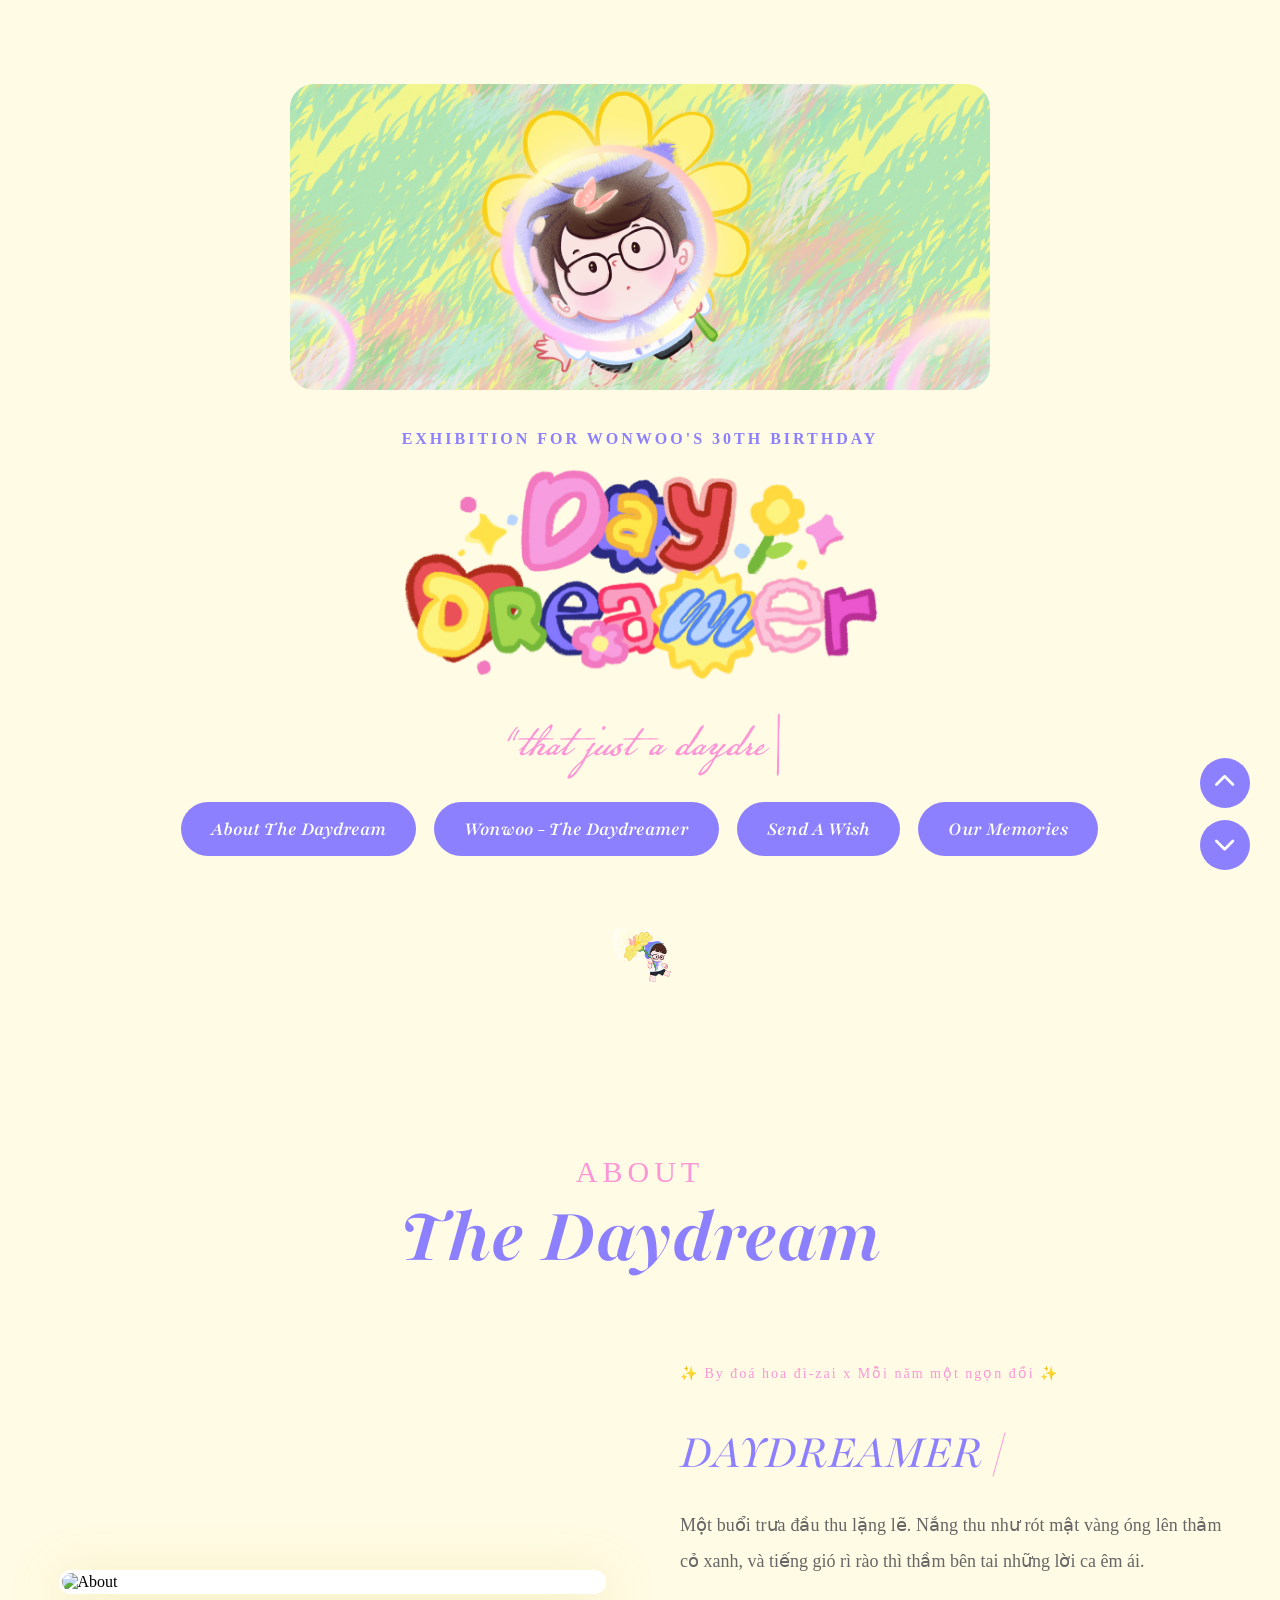
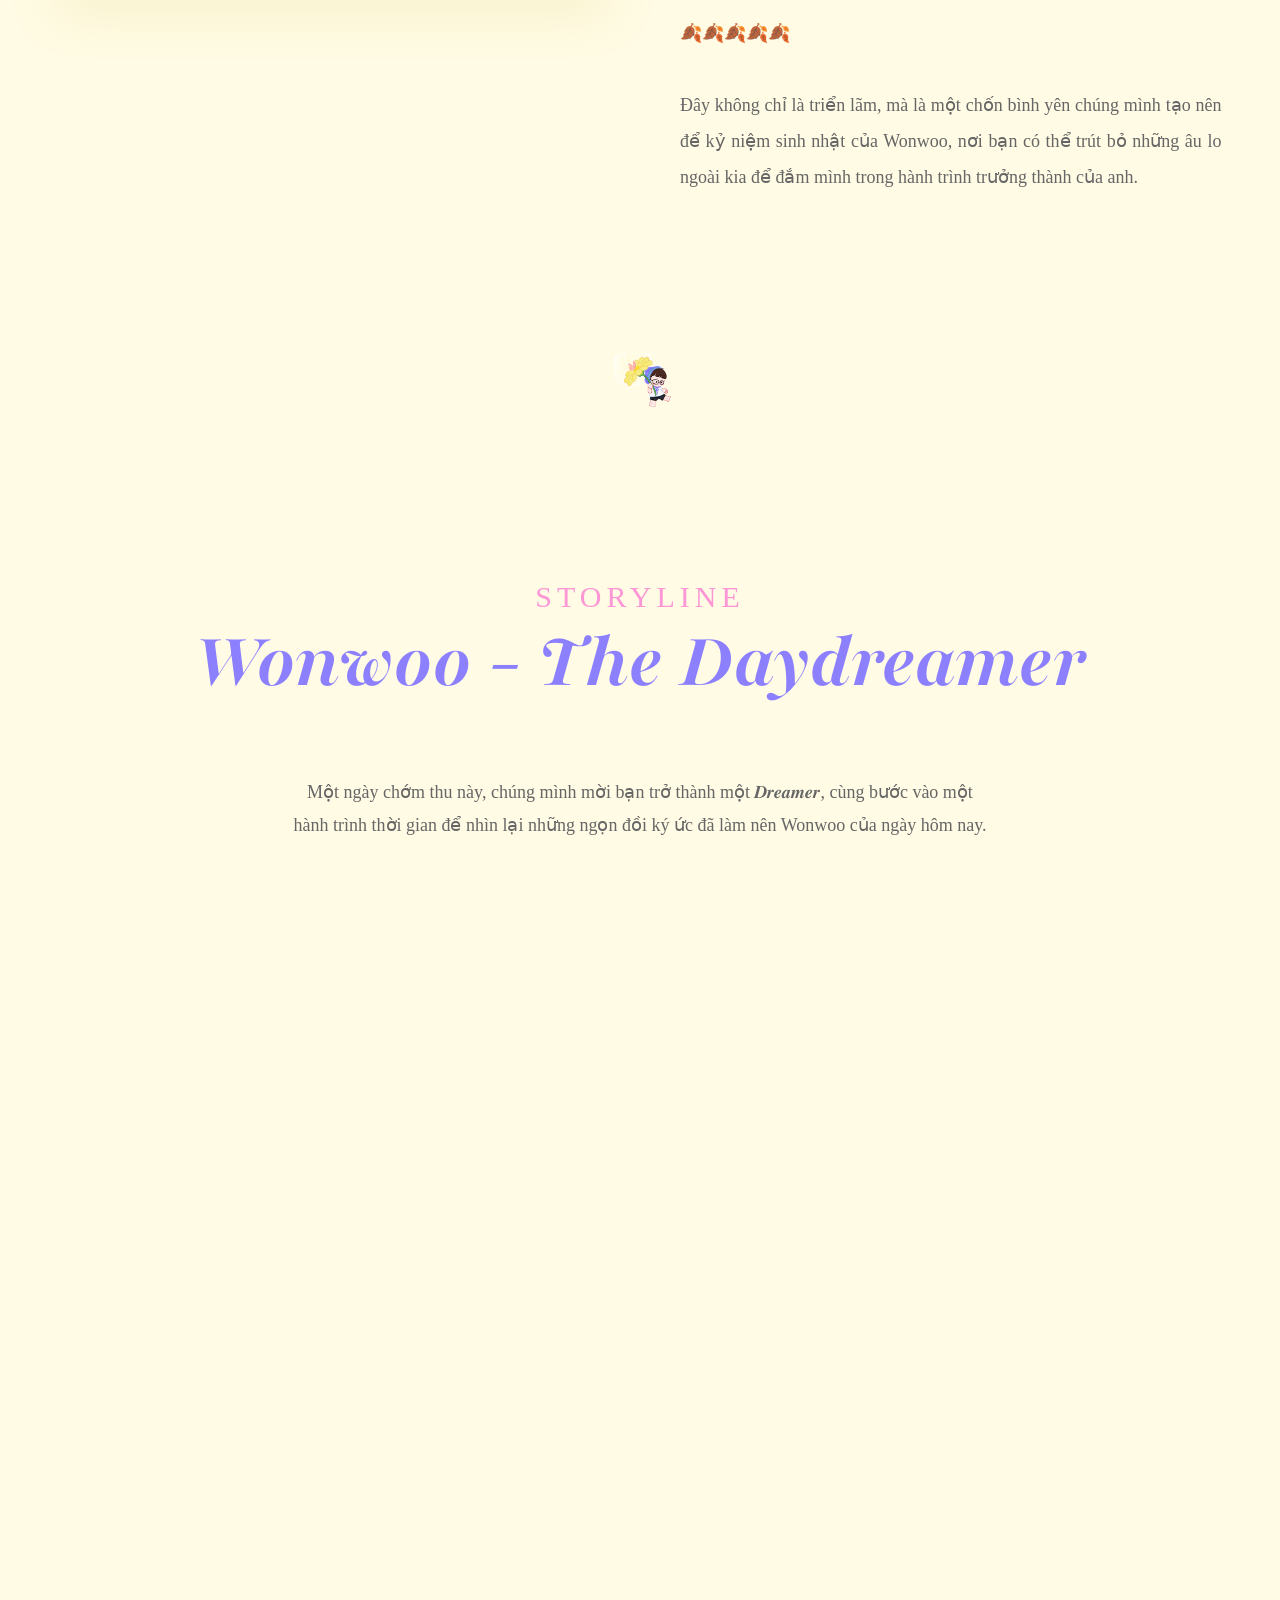
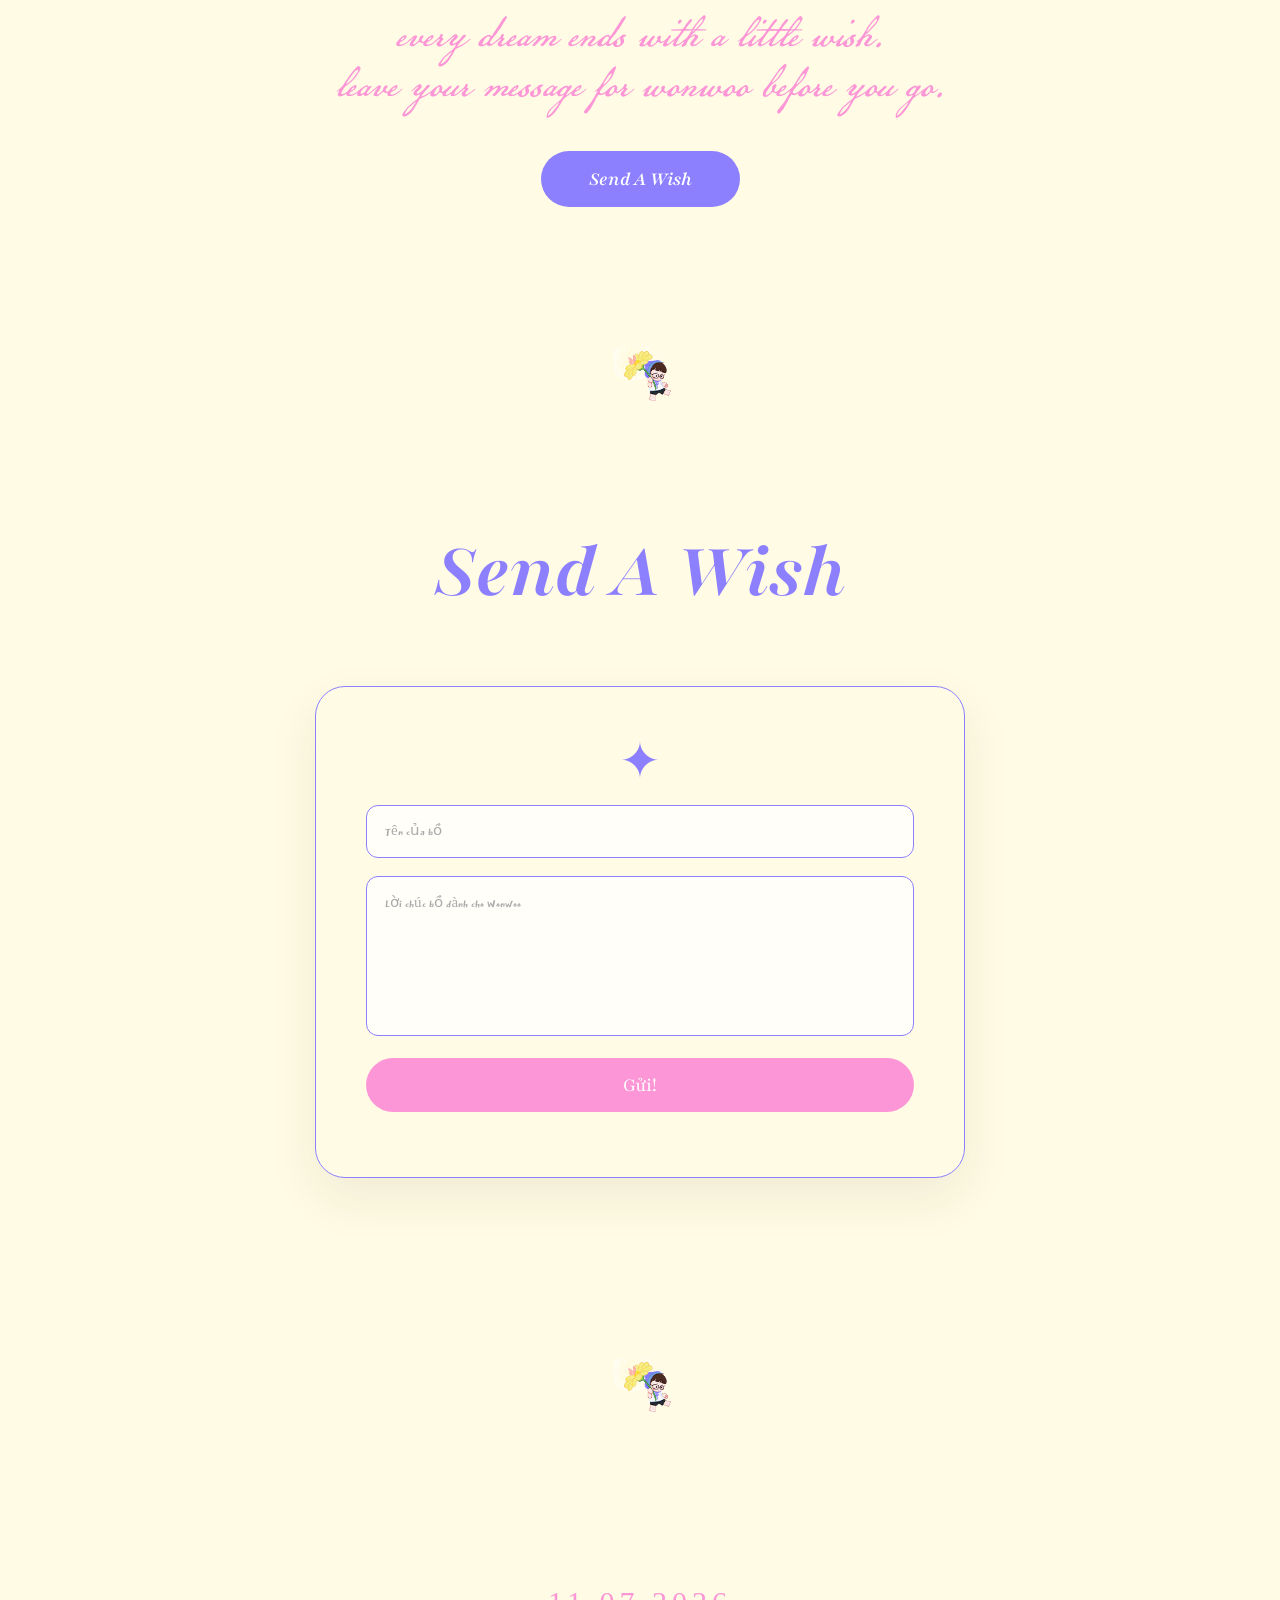
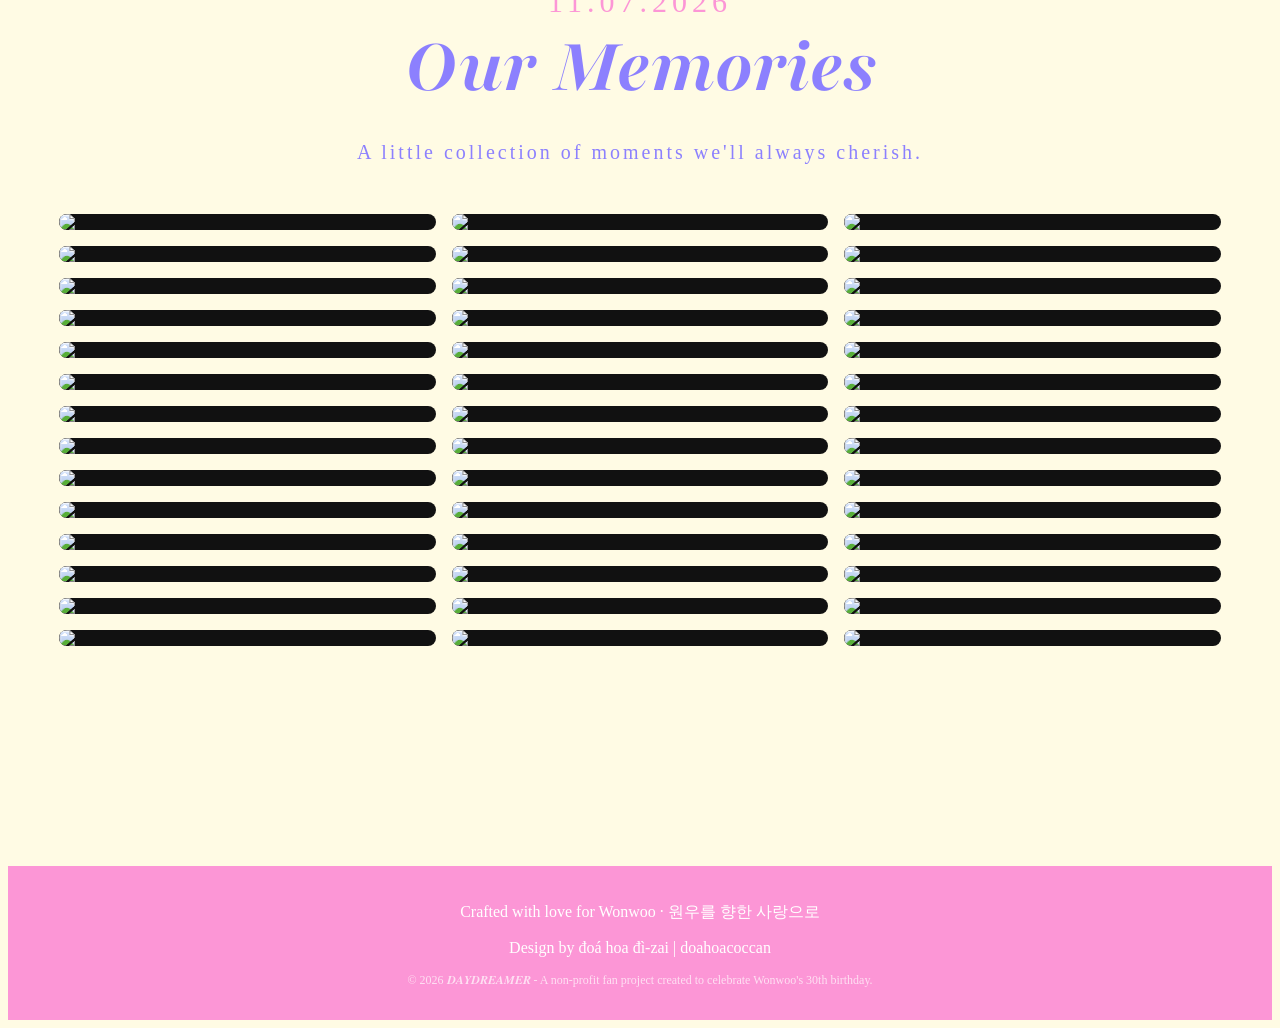
==== commit eec5a2aa: "Update index.html" ====
--- a/index.html
+++ b/index.html
@@ -292,7 +292,7 @@
 
         <button id="closeWish">&times;</button>
 
-        <div class="wish-content modal-content">
+        <div class="modal-content">
 
             <h3 id="modalName"></h3>
 
--- a/css/wishes.css
+++ b/css/wishes.css
@@ -42,7 +42,7 @@
     flex-direction:column;
     align-items:center;
     justify-content:center;
-margin-top:-5px
+margin-top:-5px;
     text-align:center;
 }
 .wish-card h3{
@@ -211,21 +211,15 @@
     padding-top:0;
 }
 .modal-message-wrapper{
-scroll-padding-top:20px;
-    width:100%;
-
+    width:100%;
     flex:1;
-
     min-height:0;
 
     overflow-y:auto;
 
-    padding:5px 8px 15px 0;
+    padding:10px 8px 15px 0;
 
     margin-top:5px;
-
-    box-sizing:border-box;
-
 }
 #modalName,
 .wish-divider{
@@ -248,10 +242,6 @@
     text-align:center;
     white-space:pre-wrap;
     word-break:break-word;
-}
-
-.modal-message-wrapper::-webkit-scrollbar{
-    width:2px;
 }
 
 .modal-message-wrapper::-webkit-scrollbar-thumb{
@@ -276,7 +266,14 @@
     cursor:pointer;
     font-size:22px;
 }
-
+.modal-content{
+    justify-content:flex-start;
+    margin-top:0;
+}
+
+.modal-content .wish-message{
+    margin-top:0;
+}
 /* ==========================================================================
    RESPONSIVE
    ========================================================================== */
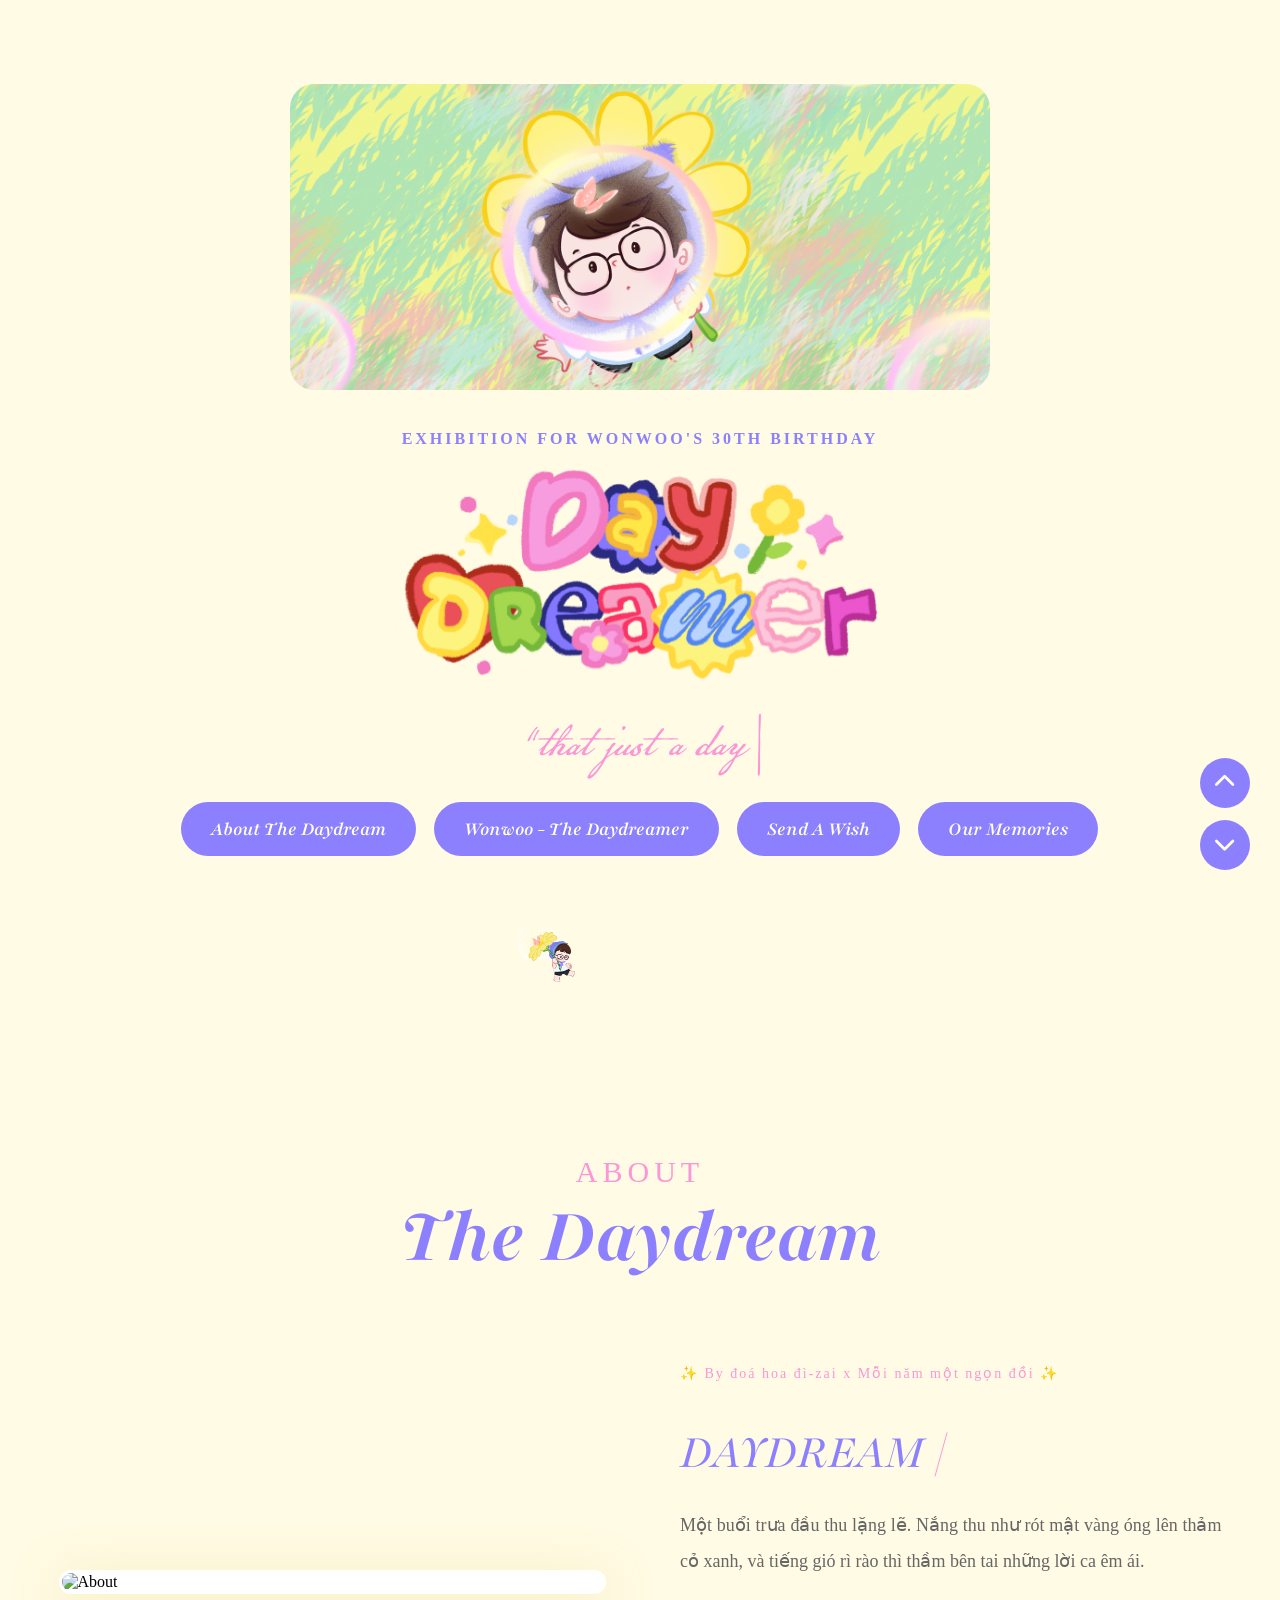
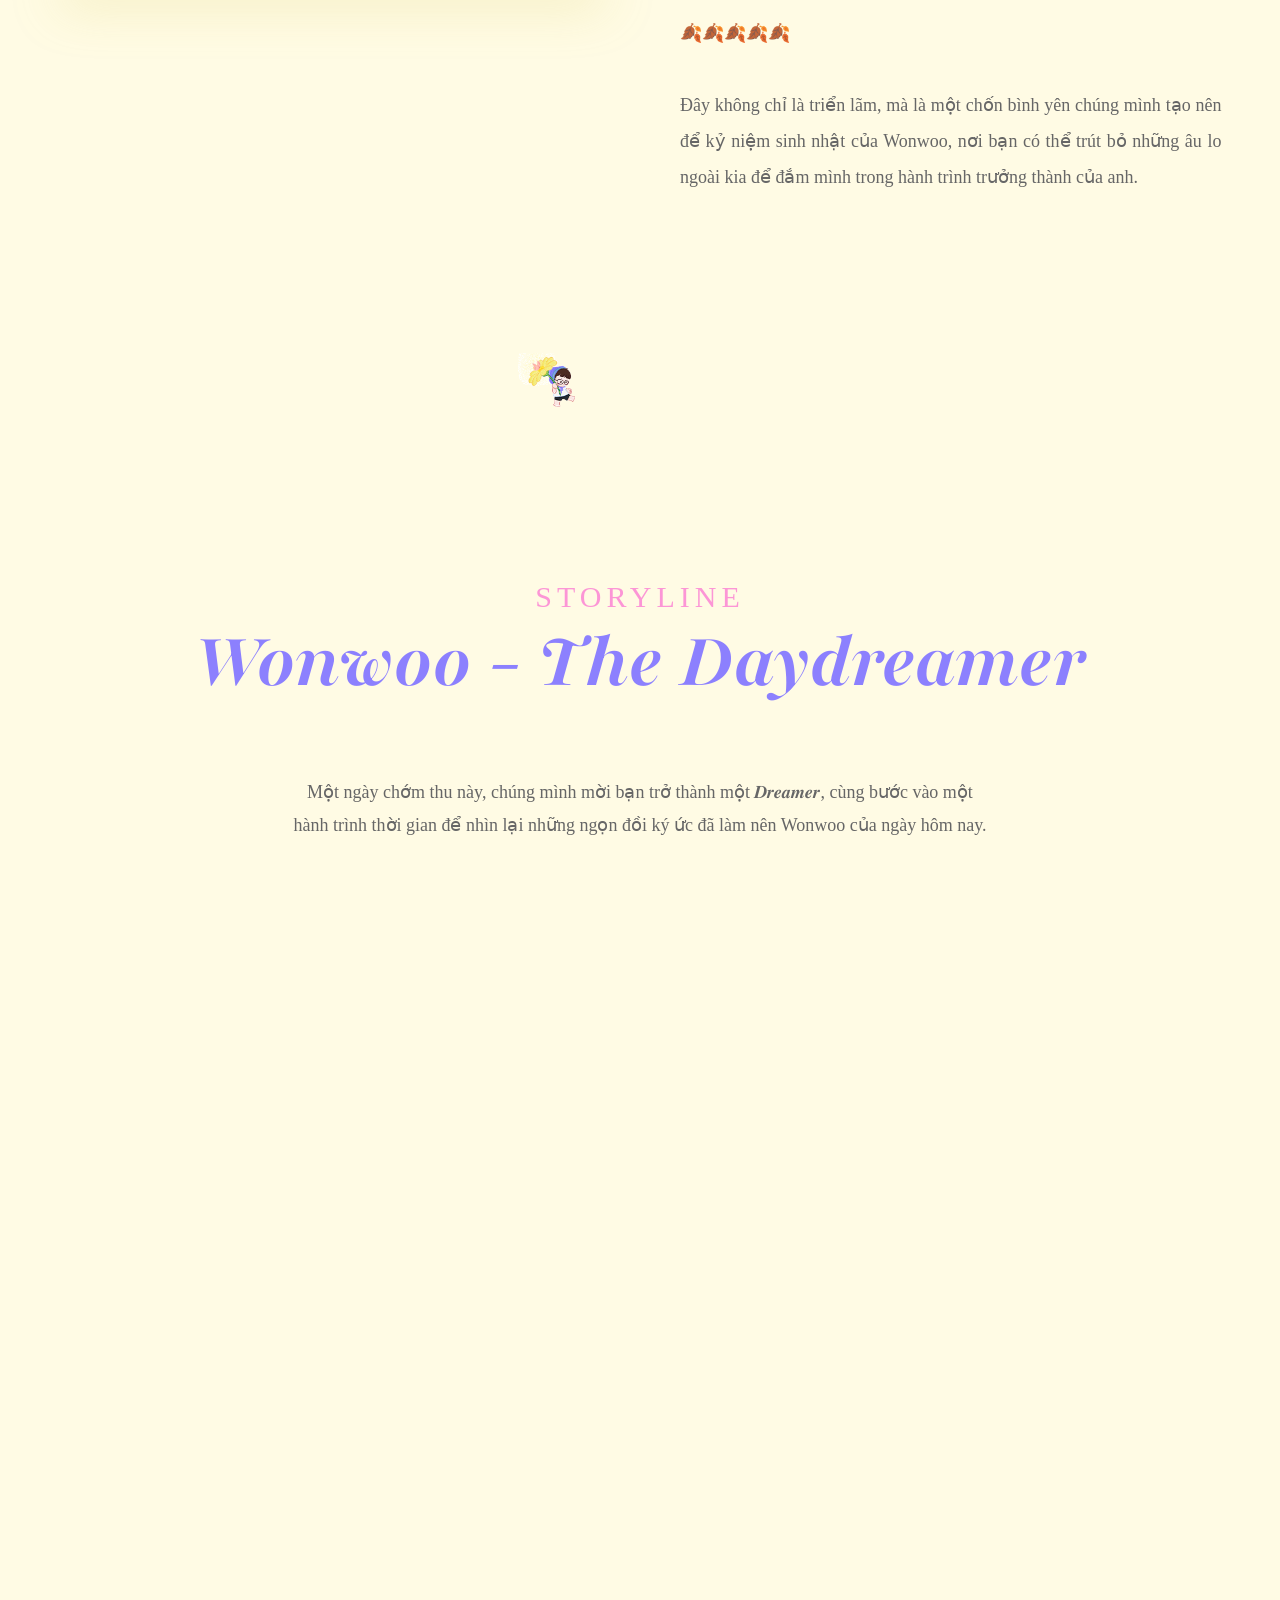
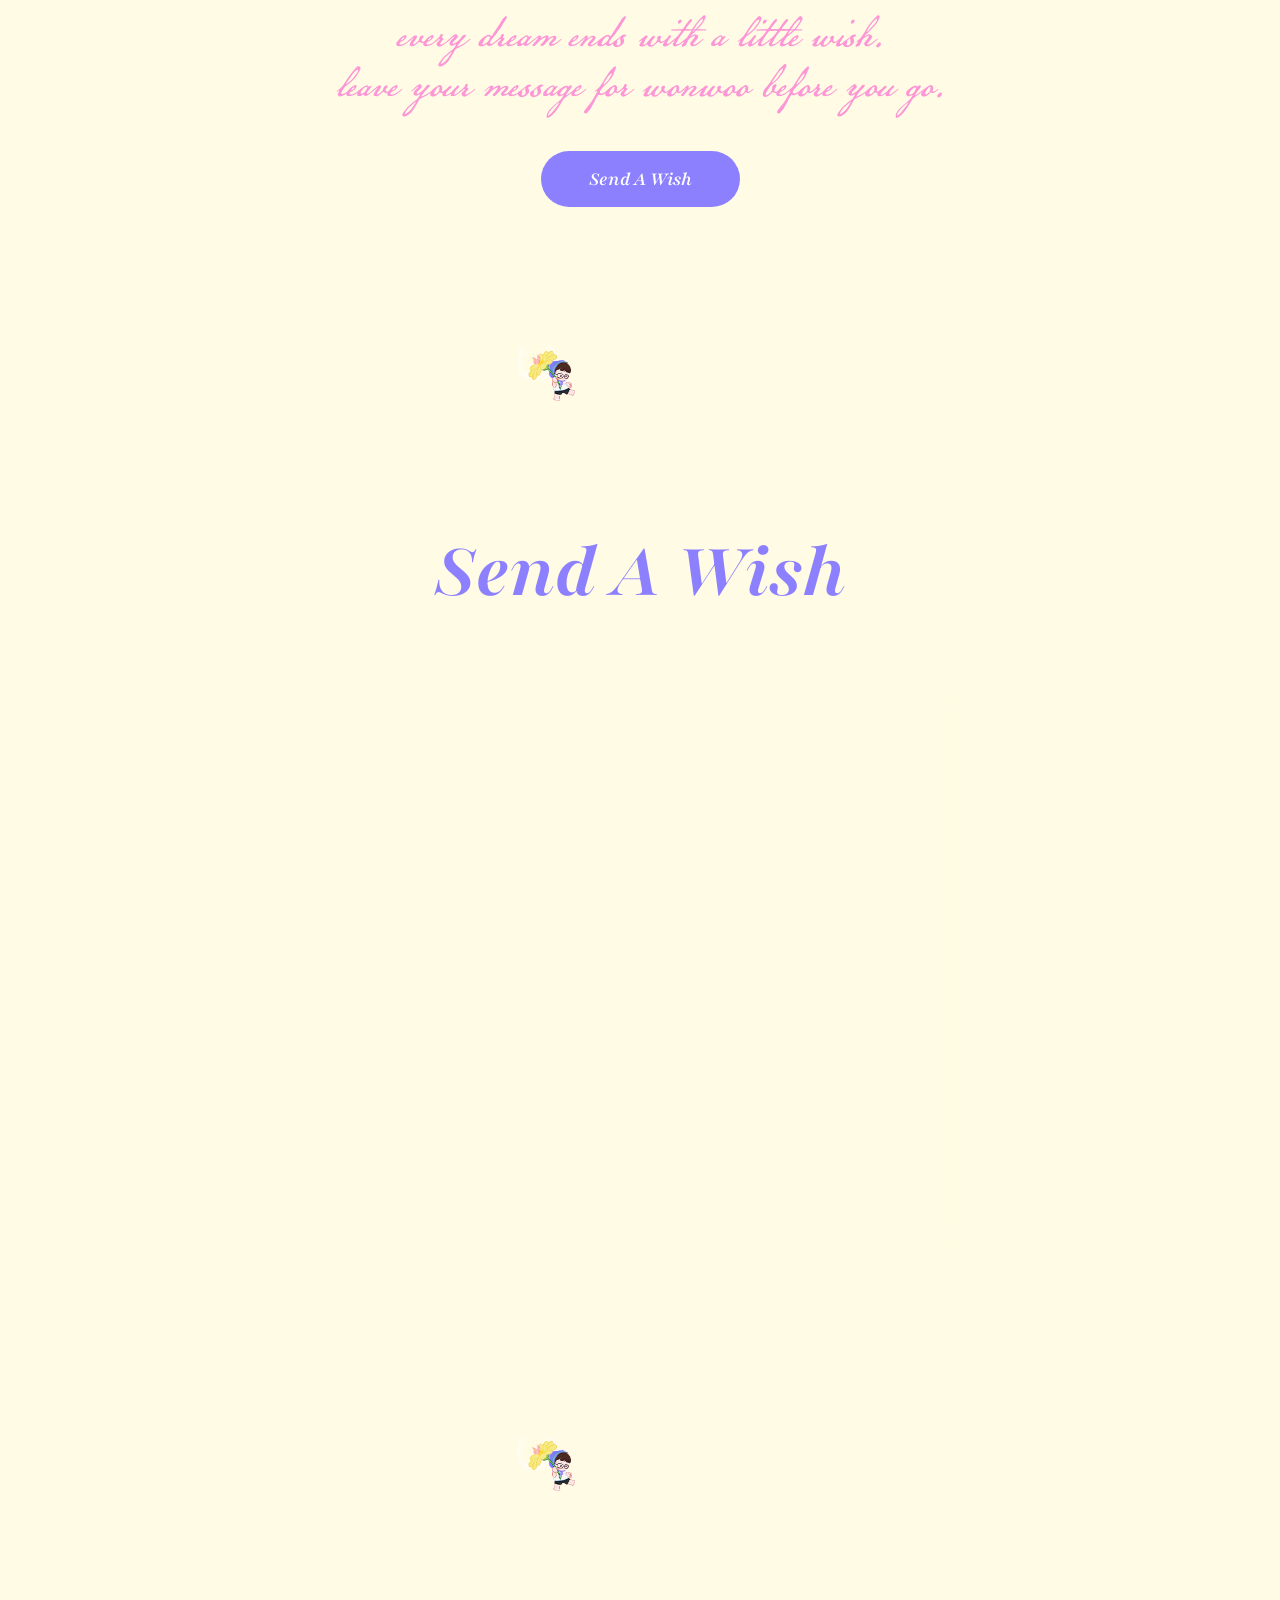
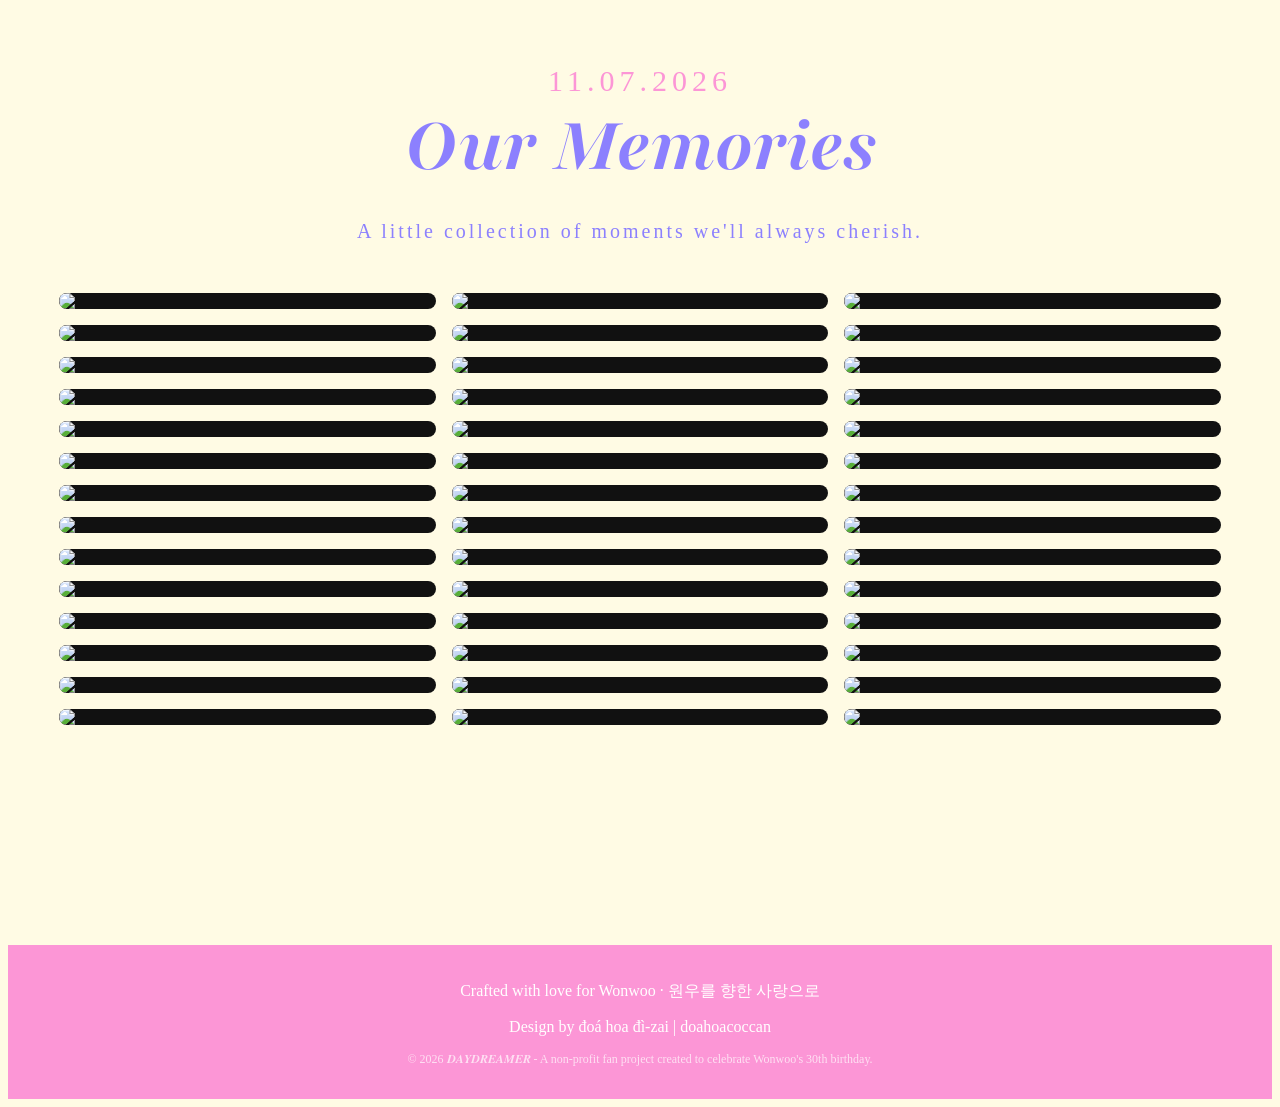
==== commit 8acd423a: "Update index.html" ====
--- a/index.html
+++ b/index.html
@@ -223,7 +223,12 @@
 </button>
 
 <p id="wishStatus"></p>
-
+    
+<div class="wish-count">
+    💌 <span id="wishTotal">0</span> lời chúc đã được gửi đến Wonwoo
+</div>
+
+<div id="wishList"></div>
 </div>
 
         <div id="wishList"></div>
--- a/css/wishes.css
+++ b/css/wishes.css
@@ -20,7 +20,7 @@
     display:flex;
     justify-content:center;
     align-items:center;
-    padding:50px;
+    padding:0px;
     box-sizing:border-box;
     text-align:center;
     background:url("../assets/image/icon-02.svg") center/contain no-repeat;
@@ -36,8 +36,8 @@
     left:50%;
     top:50%;
     transform:translate(-50%,-50%);
-    width:70%;
-    height:60%;
+    width:68%;
+    height:68%;
     display:flex;
     flex-direction:column;
     align-items:center;
@@ -71,8 +71,8 @@
     word-break:break-word;
 }
 .read-more{
-    margin-top:20px;
-
+    margin-top:12px;
+   margin-bottom:8px;
     border:none;
     background:none;
 
@@ -194,32 +194,32 @@
 .modal-content{
     position:absolute;
 
+    top:18%;
     left:50%;
-    top:50%;
-
-    transform:translate(-50%,-50%);
+    transform:translateX(-50%);
 
     width:60%;
-    height:65%;
+    height:66%;
 
     display:flex;
     flex-direction:column;
     align-items:center;
+    justify-content:flex-start;
 
     overflow:hidden;
-
-    padding-top:0;
 }
 .modal-message-wrapper{
     width:100%;
+
     flex:1;
-    min-height:0;
+
+    display:flex;
+    justify-content:center;
+    align-items:flex-start;
 
     overflow-y:auto;
 
-    padding:10px 8px 15px 0;
-
-    margin-top:5px;
+    padding:8px 10px 15px;
 }
 #modalName,
 .wish-divider{
@@ -234,10 +234,11 @@
 }
 
 #modalMessage{
+    margin:0 auto;
     width:100%;
     font-family:var(--font-title), East Sea Dokdo;
     font-size:20px;
-    line-height:1;
+    line-height:1.1;
     color:var(--purple);
     text-align:center;
     white-space:pre-wrap;
@@ -295,3 +296,25 @@
     .wish-card{flex:0 0 100%;}
     .wish-form{padding:30px 24px;}
 }
+
+@media (max-width:1024px){
+
+    .wish-card{
+        flex:0 0 340px;
+    }
+
+    .wish-content{
+        width:75%;
+        height:68%;
+        margin-top:0;
+    }
+
+    .wish-card h3{
+        font-size:24px;
+    }
+
+    .wish-message{
+        font-size:18px;
+        line-height:1.3;
+    }
+}
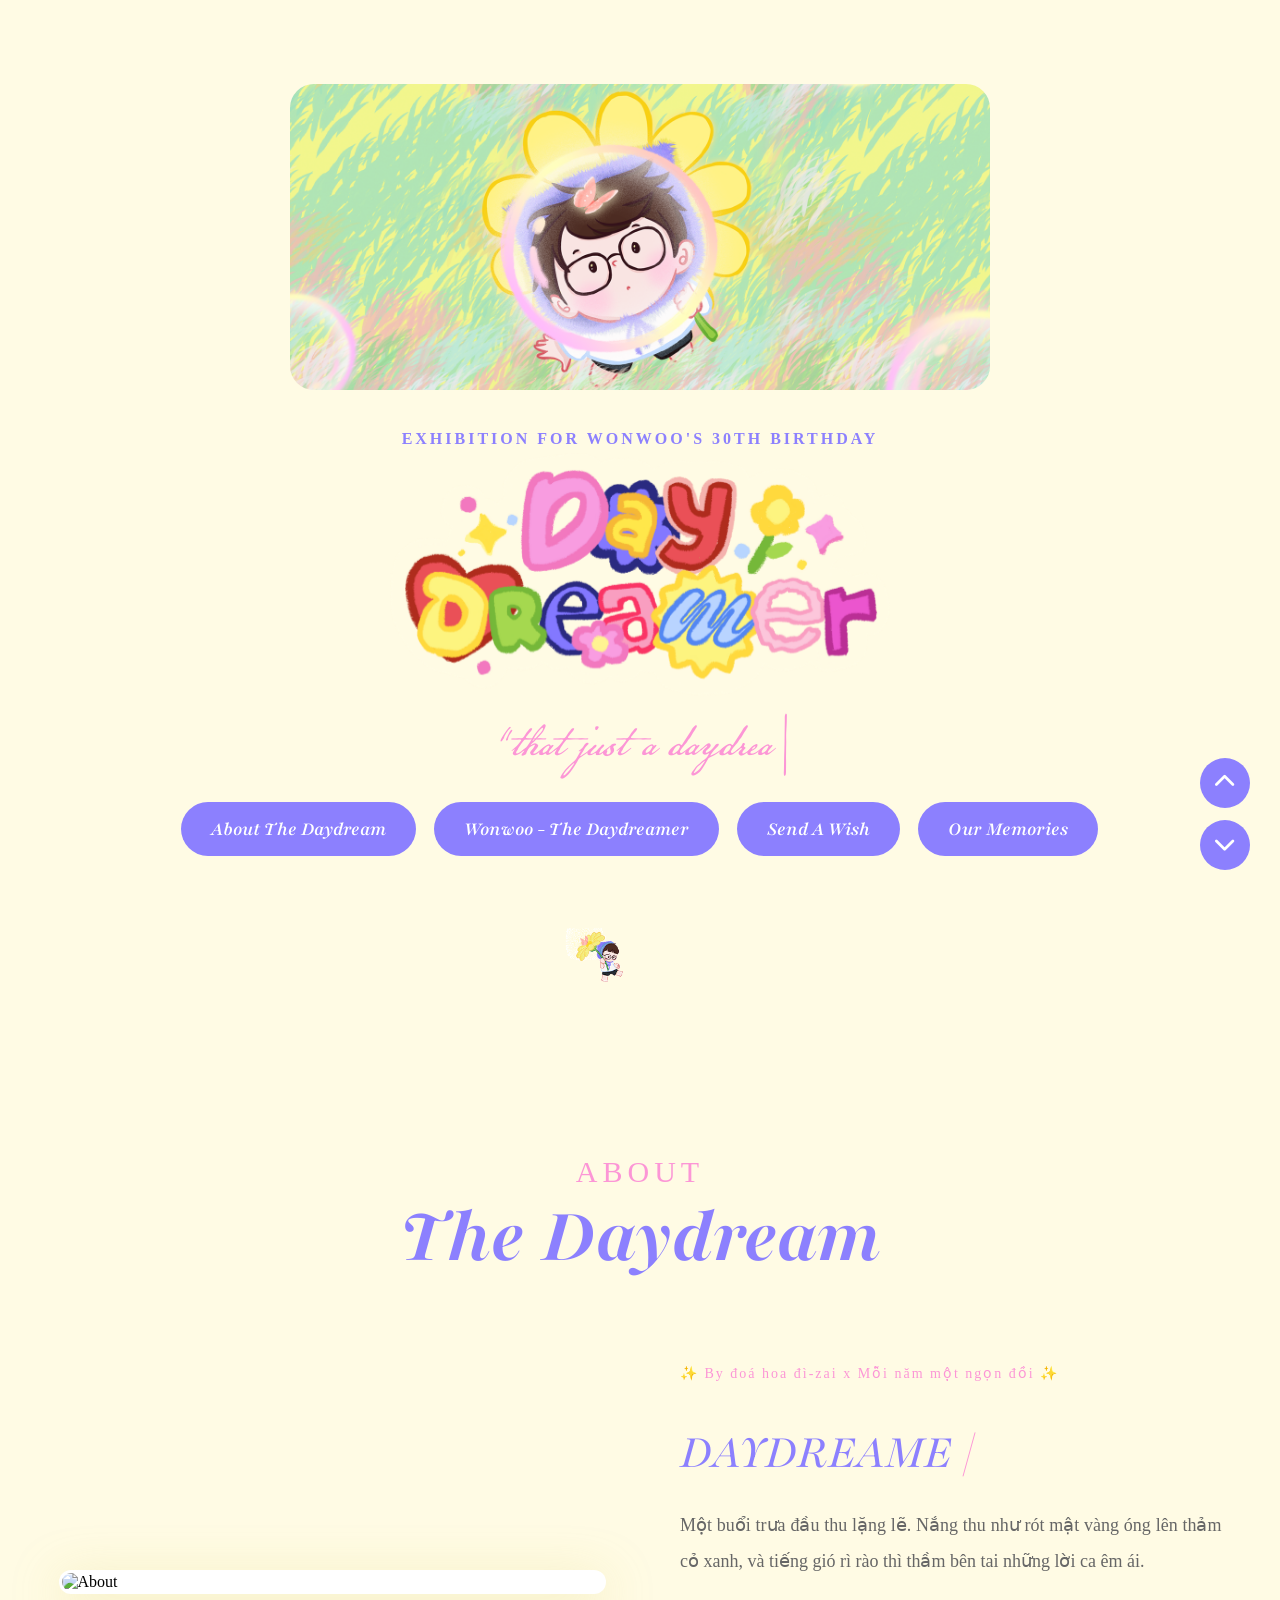
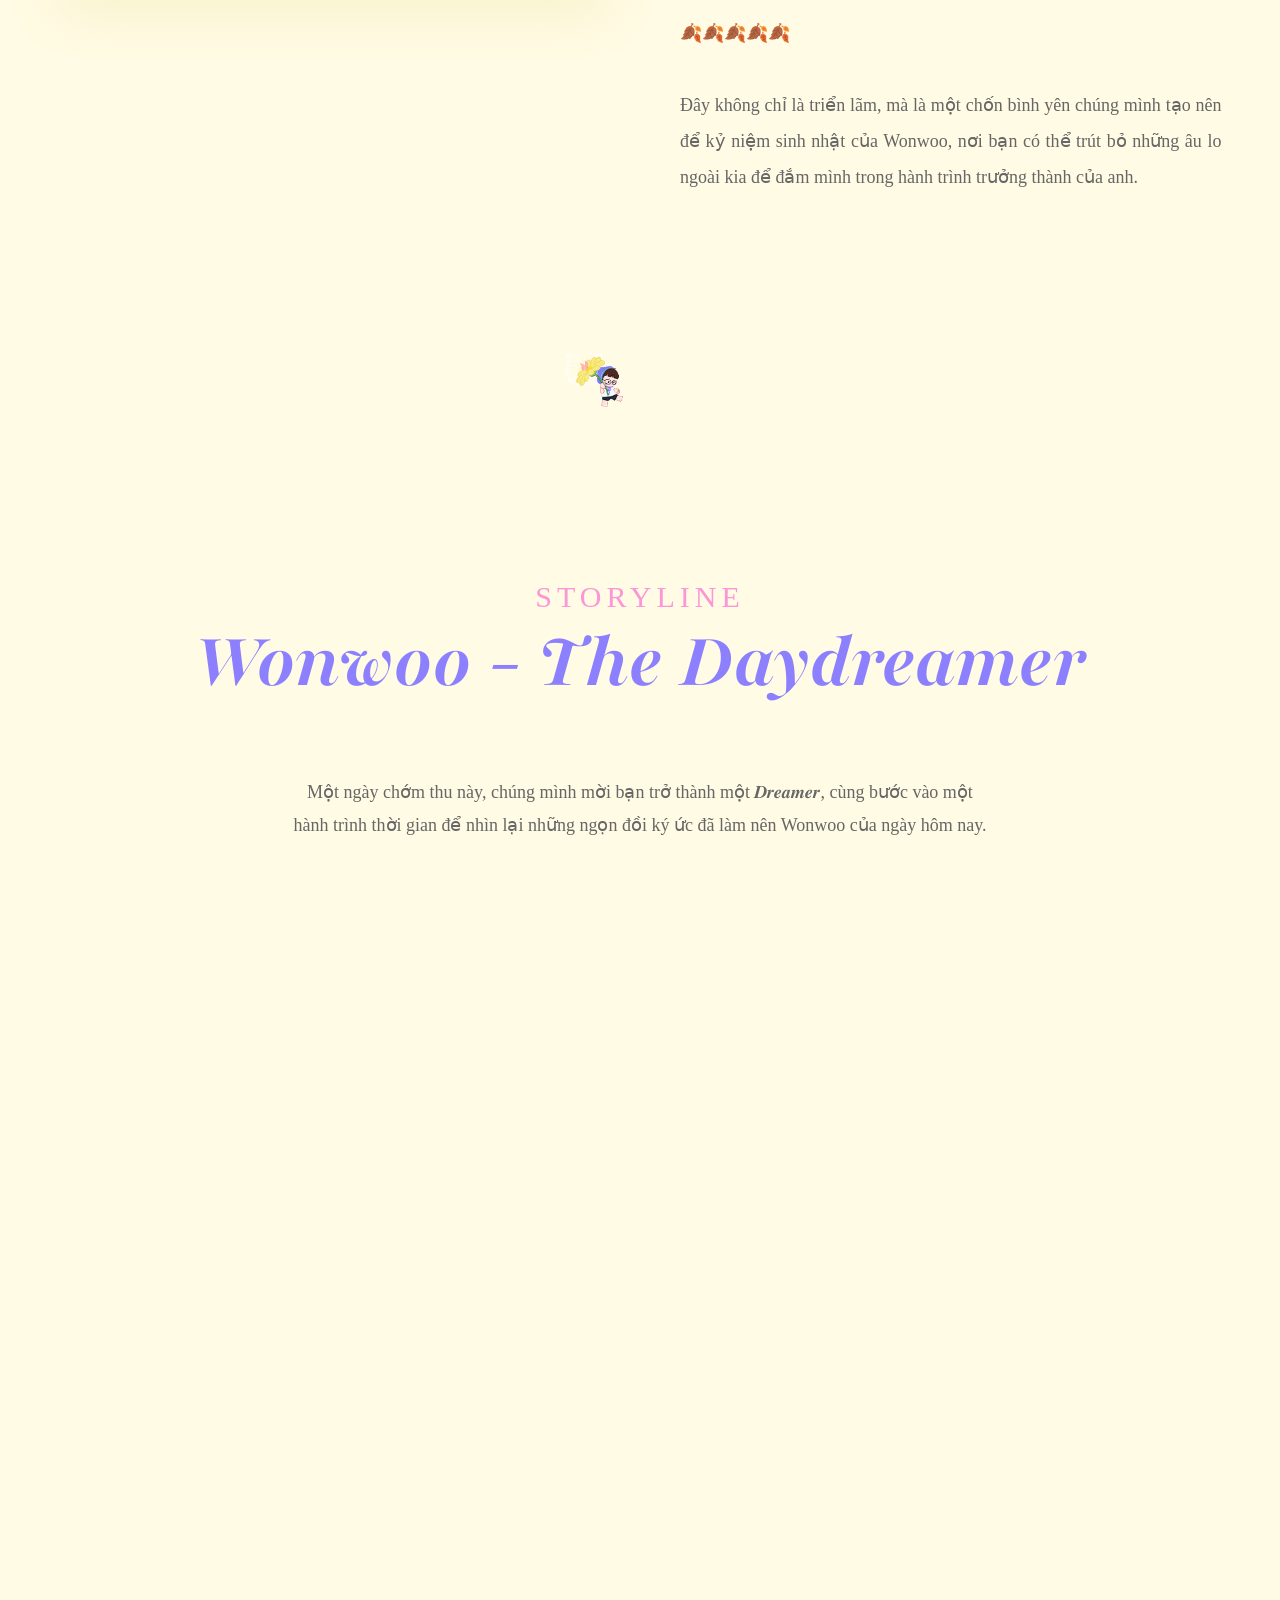
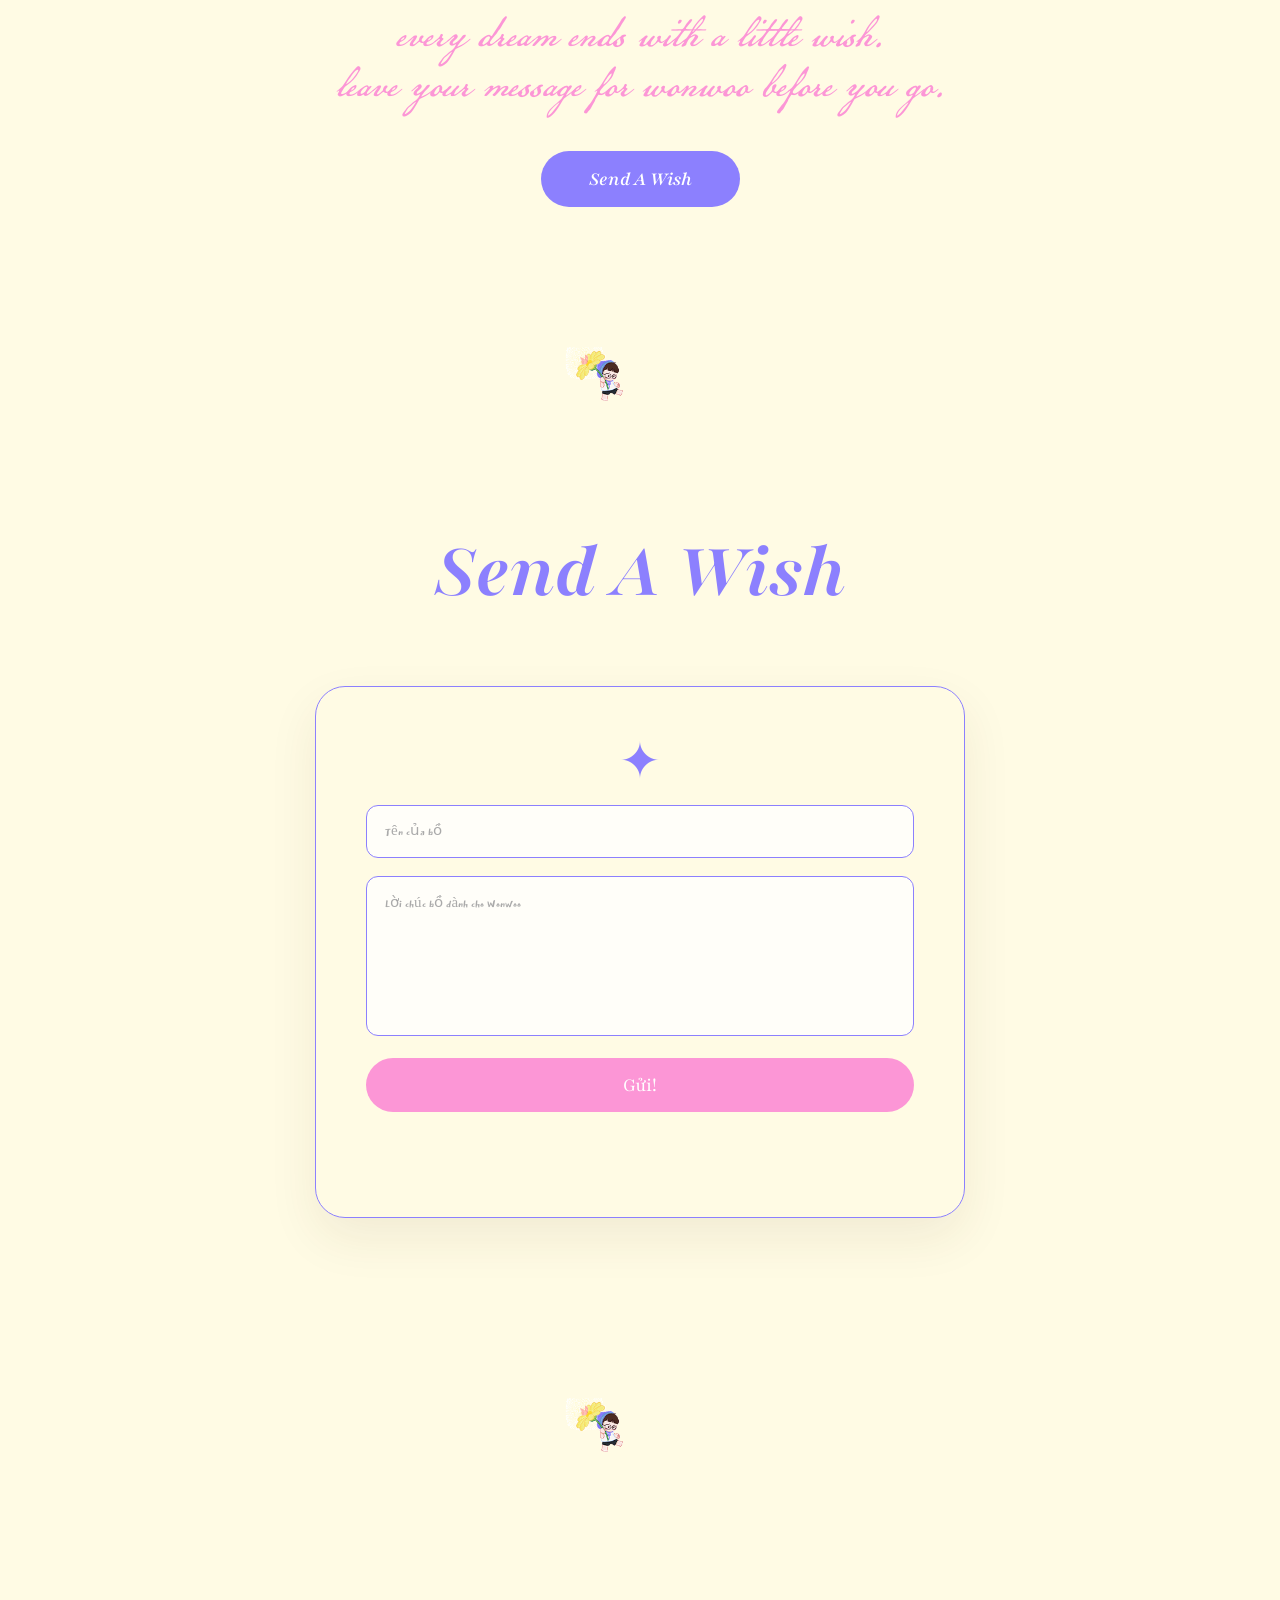
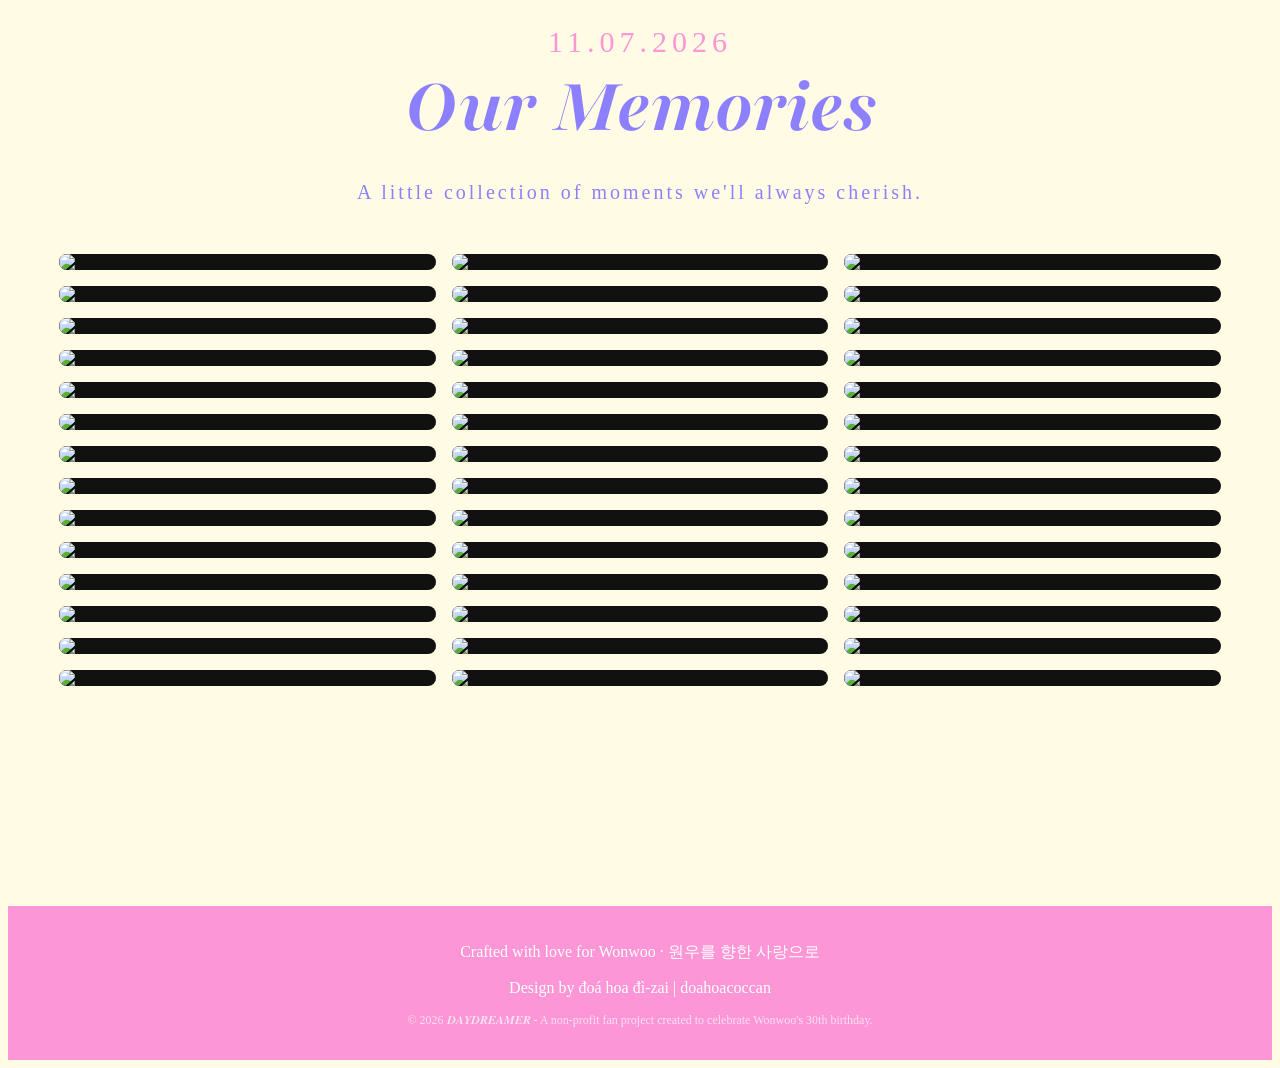
==== commit a2180b63: "Update index.html" ====
--- a/index.html
+++ b/index.html
@@ -224,10 +224,6 @@
 
 <p id="wishStatus"></p>
     
-<div class="wish-count">
-    💌 <span id="wishTotal">0</span> lời chúc đã được gửi đến Wonwoo
-</div>
-
 <div id="wishList"></div>
 </div>
 
--- a/css/wishes.css
+++ b/css/wishes.css
@@ -318,3 +318,11 @@
         line-height:1.3;
     }
 }
+
+.wish-count{
+    text-align:center;
+    margin:30px 0;
+    font-family:var(--font-title), East Sea Dokdo;
+    font-size:24px;
+    color:var(--purple);
+}
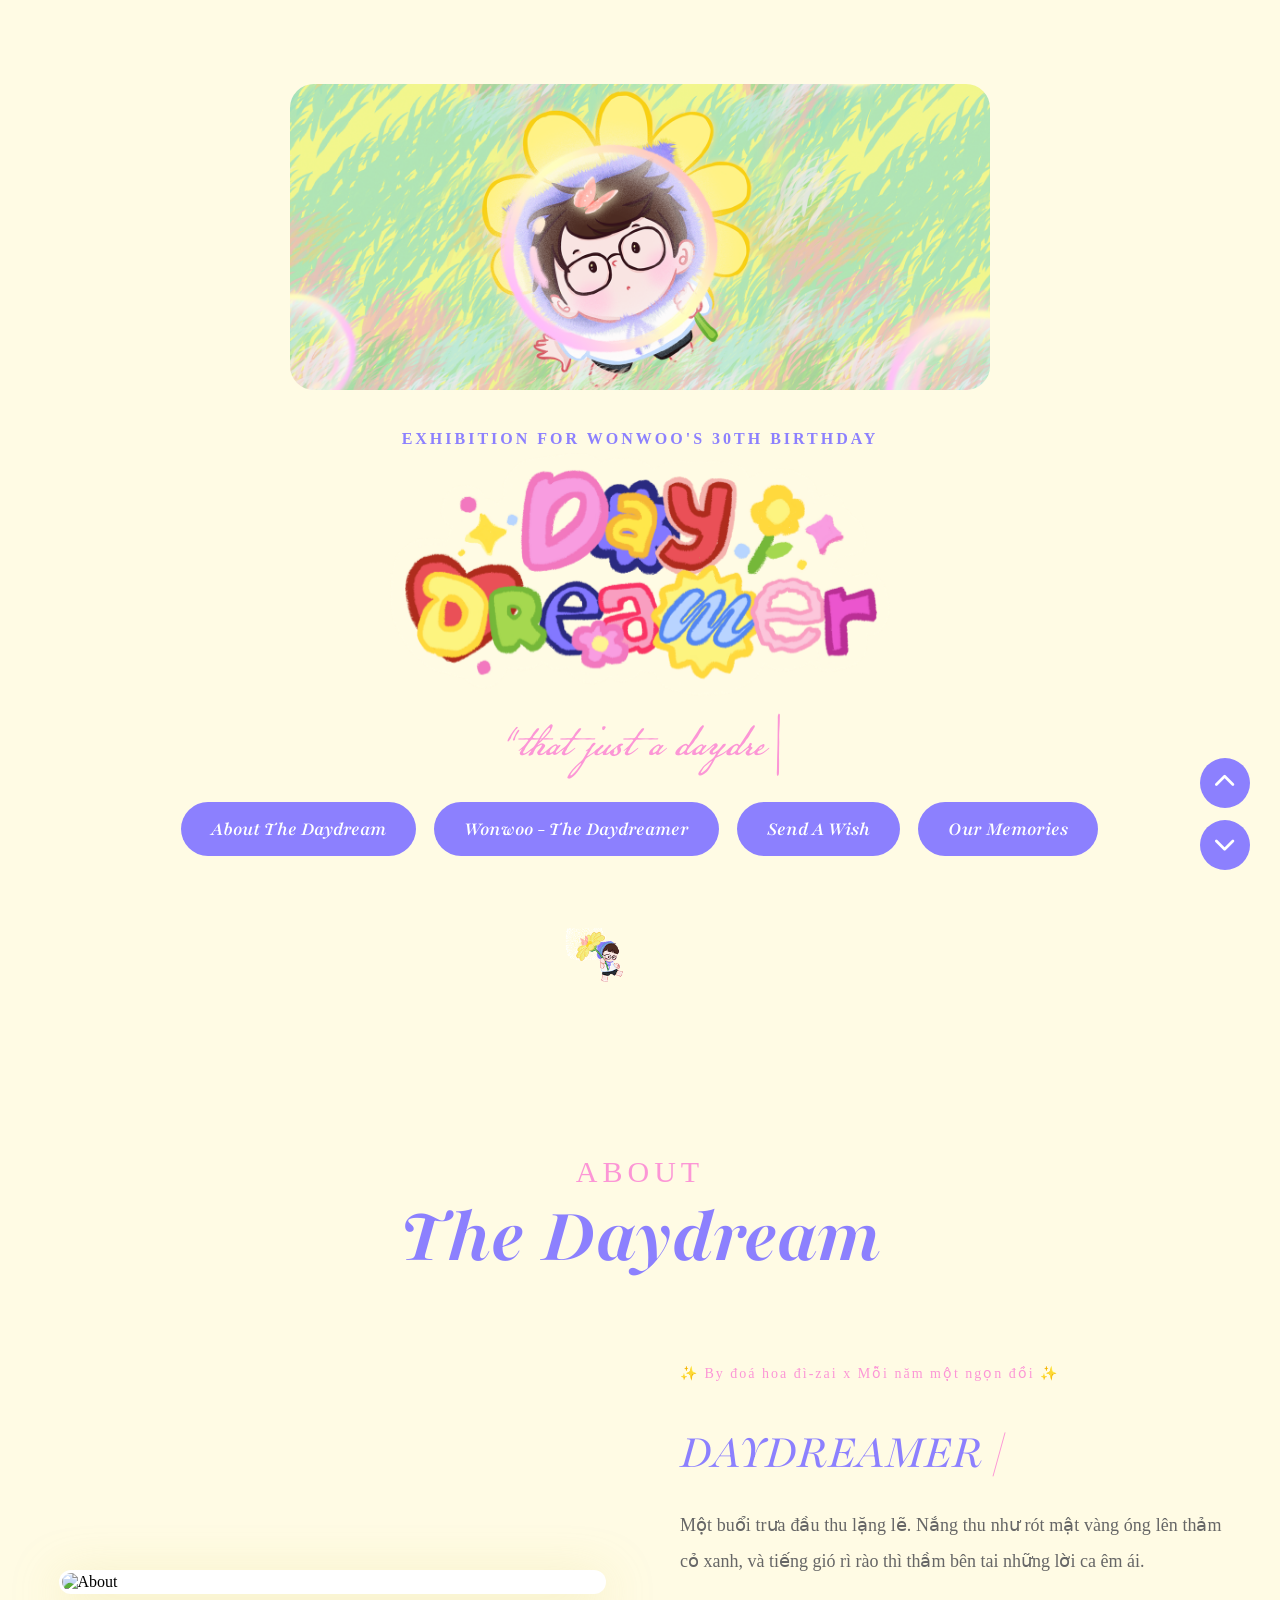
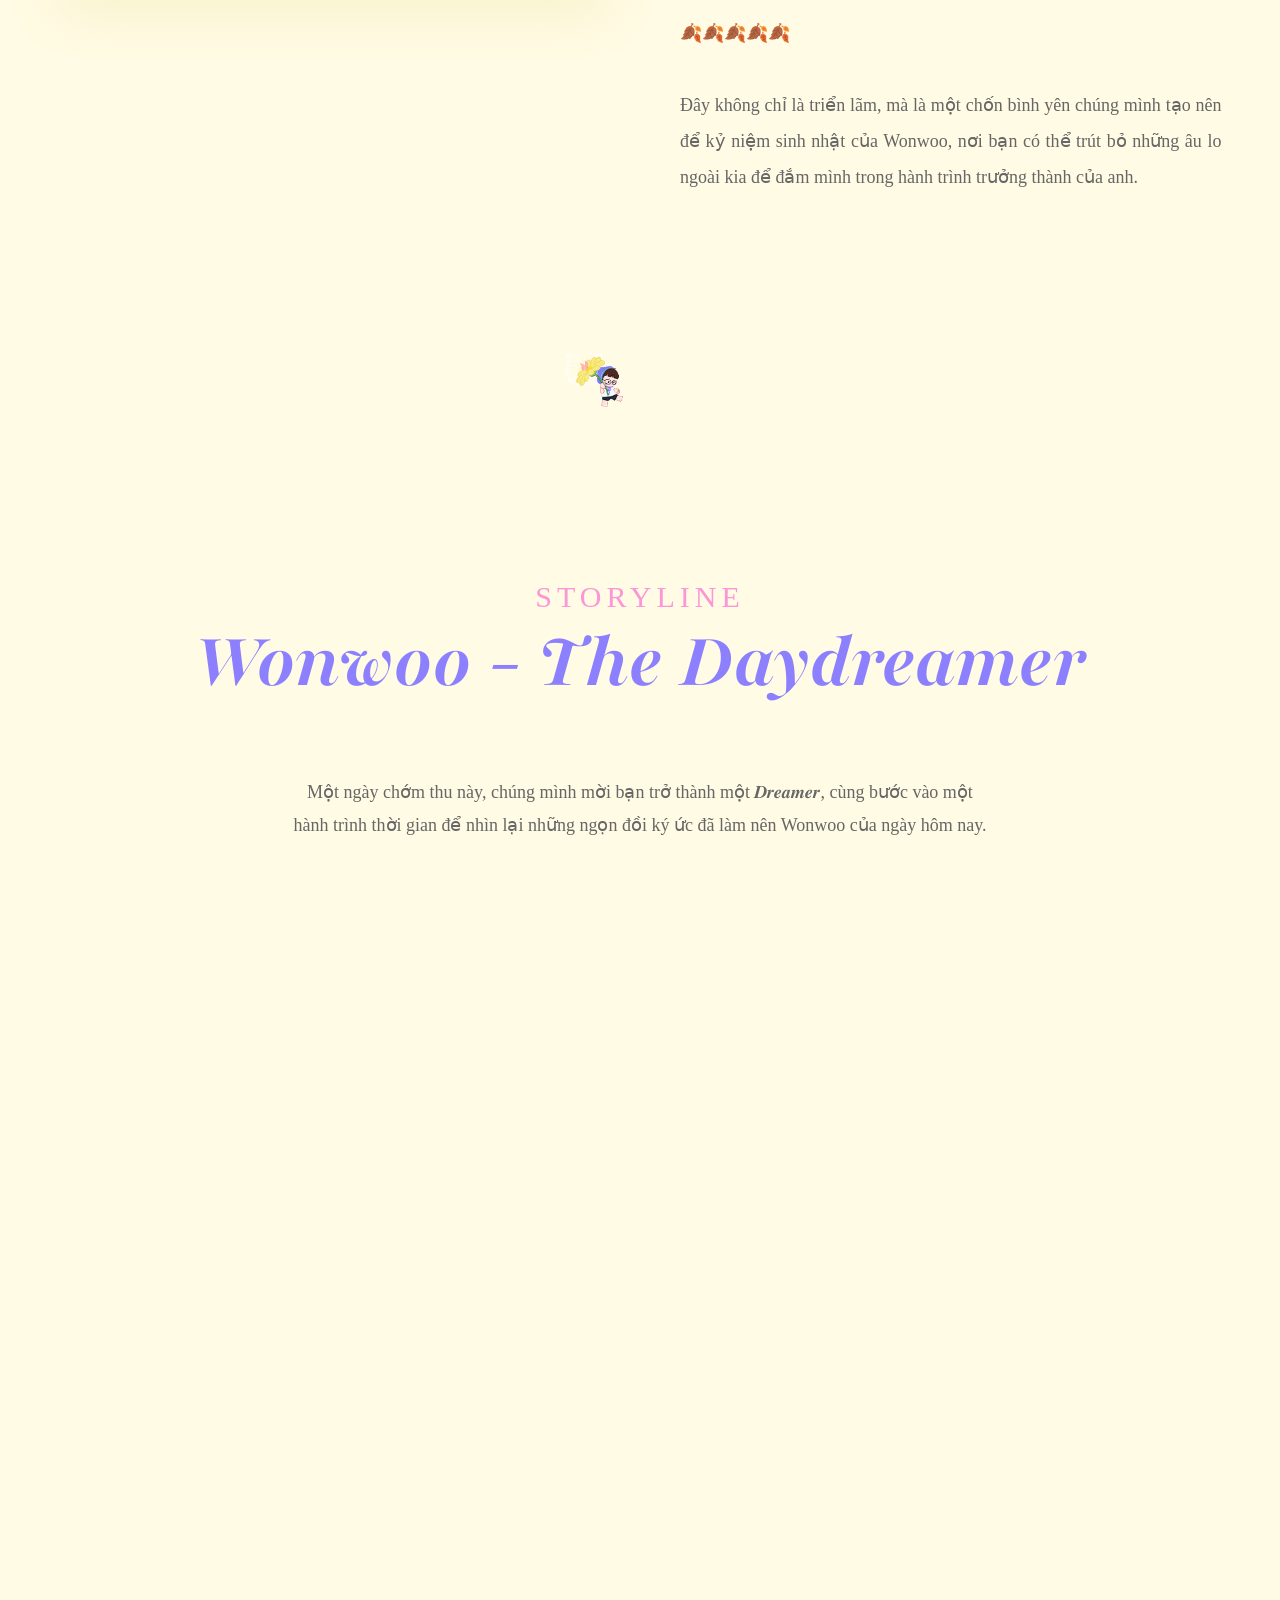
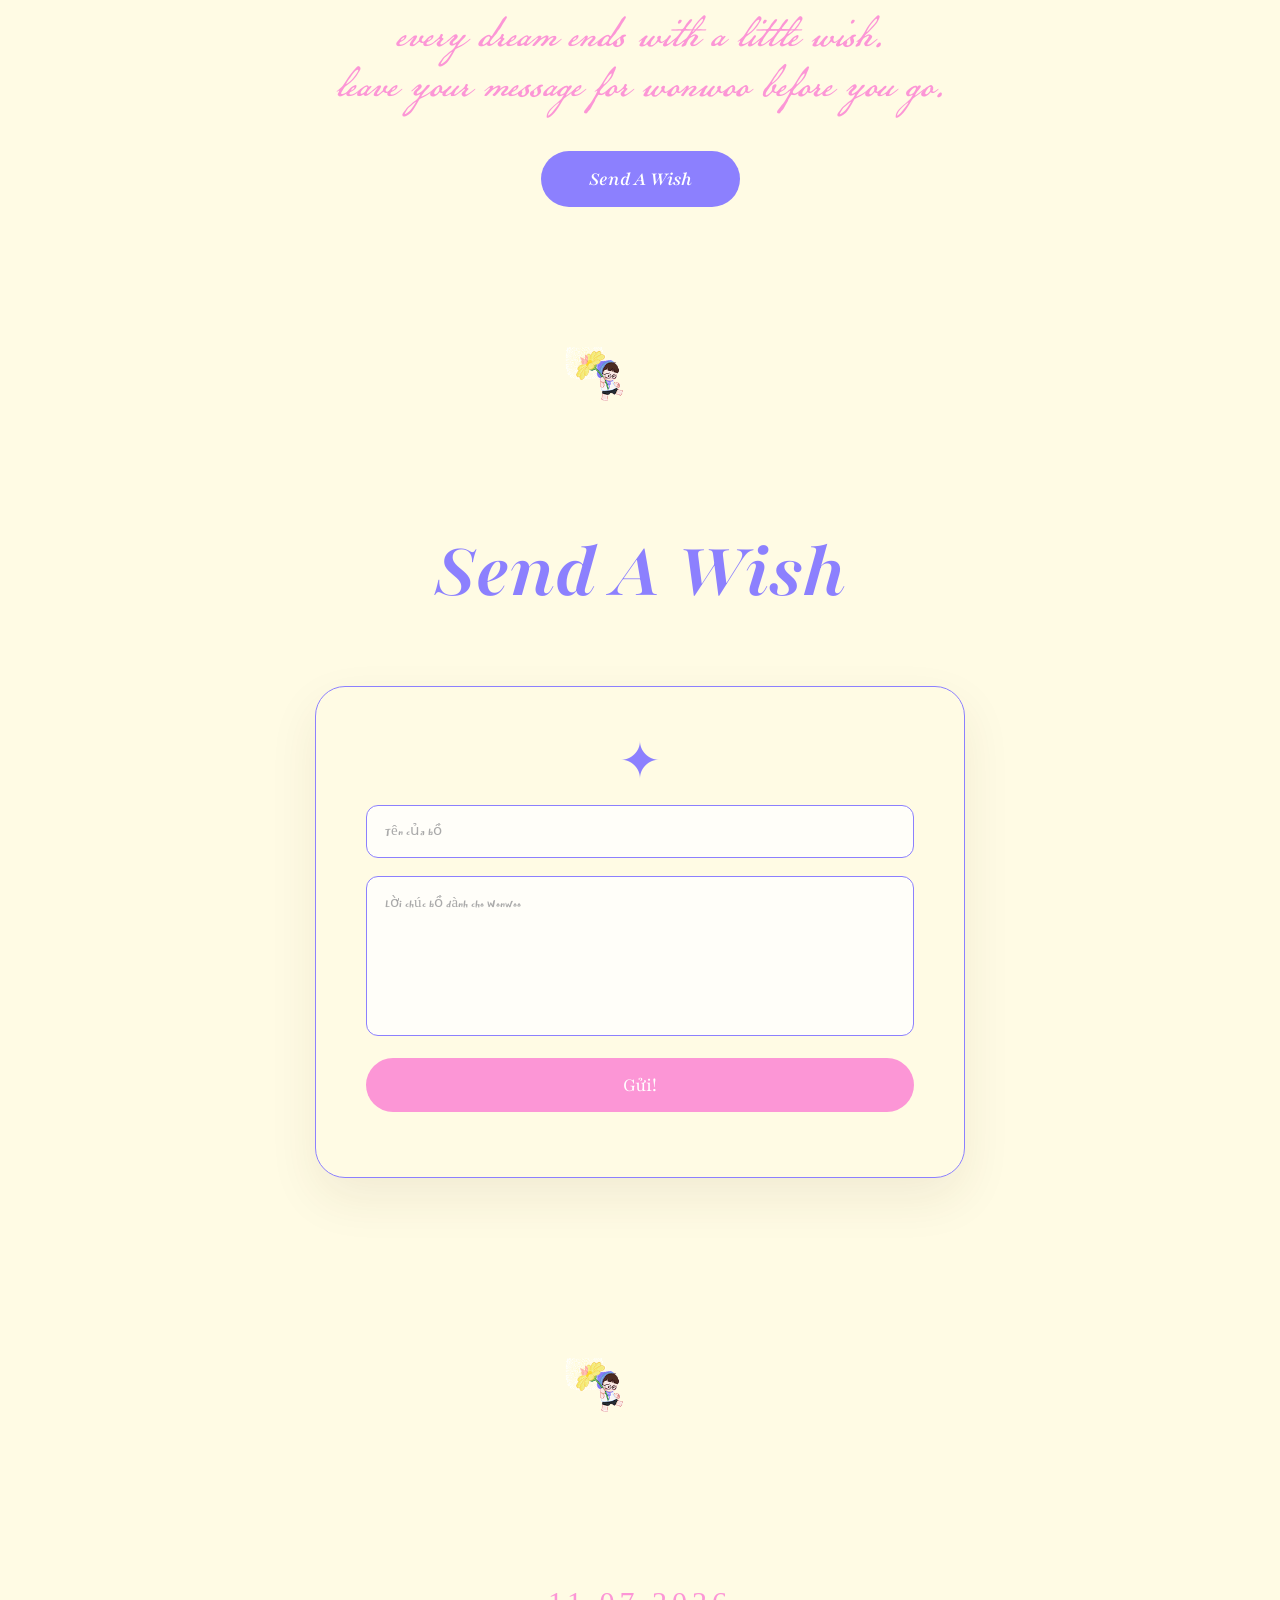
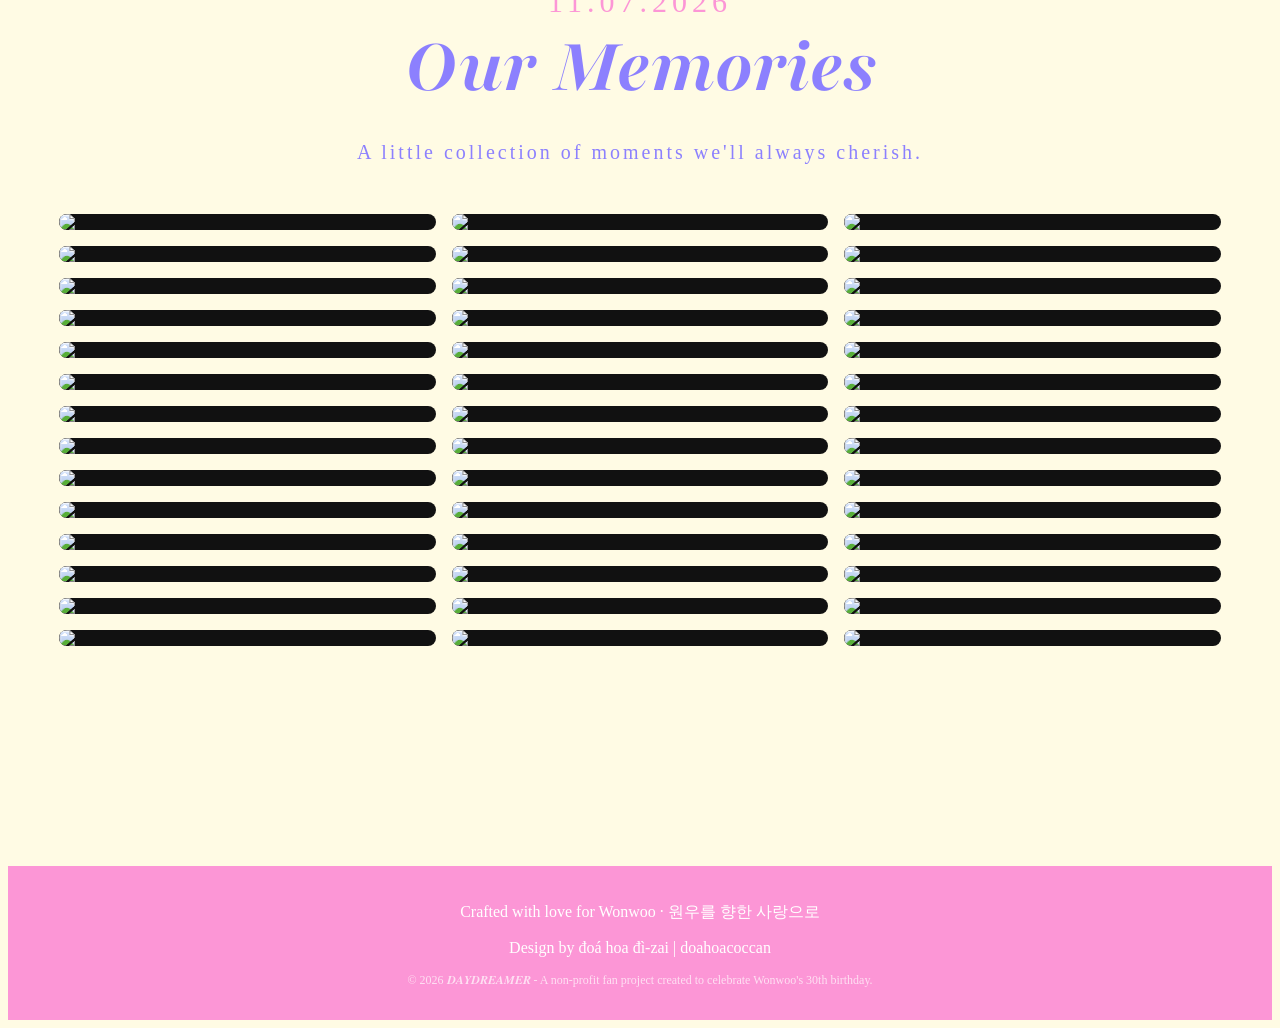
==== commit a2268782: "Update index.html" ====
--- a/index.html
+++ b/index.html
@@ -224,7 +224,6 @@
 
 <p id="wishStatus"></p>
     
-<div id="wishList"></div>
 </div>
 
         <div id="wishList"></div>
--- a/css/wishes.css
+++ b/css/wishes.css
@@ -318,11 +318,3 @@
         line-height:1.3;
     }
 }
-
-.wish-count{
-    text-align:center;
-    margin:30px 0;
-    font-family:var(--font-title), East Sea Dokdo;
-    font-size:24px;
-    color:var(--purple);
-}
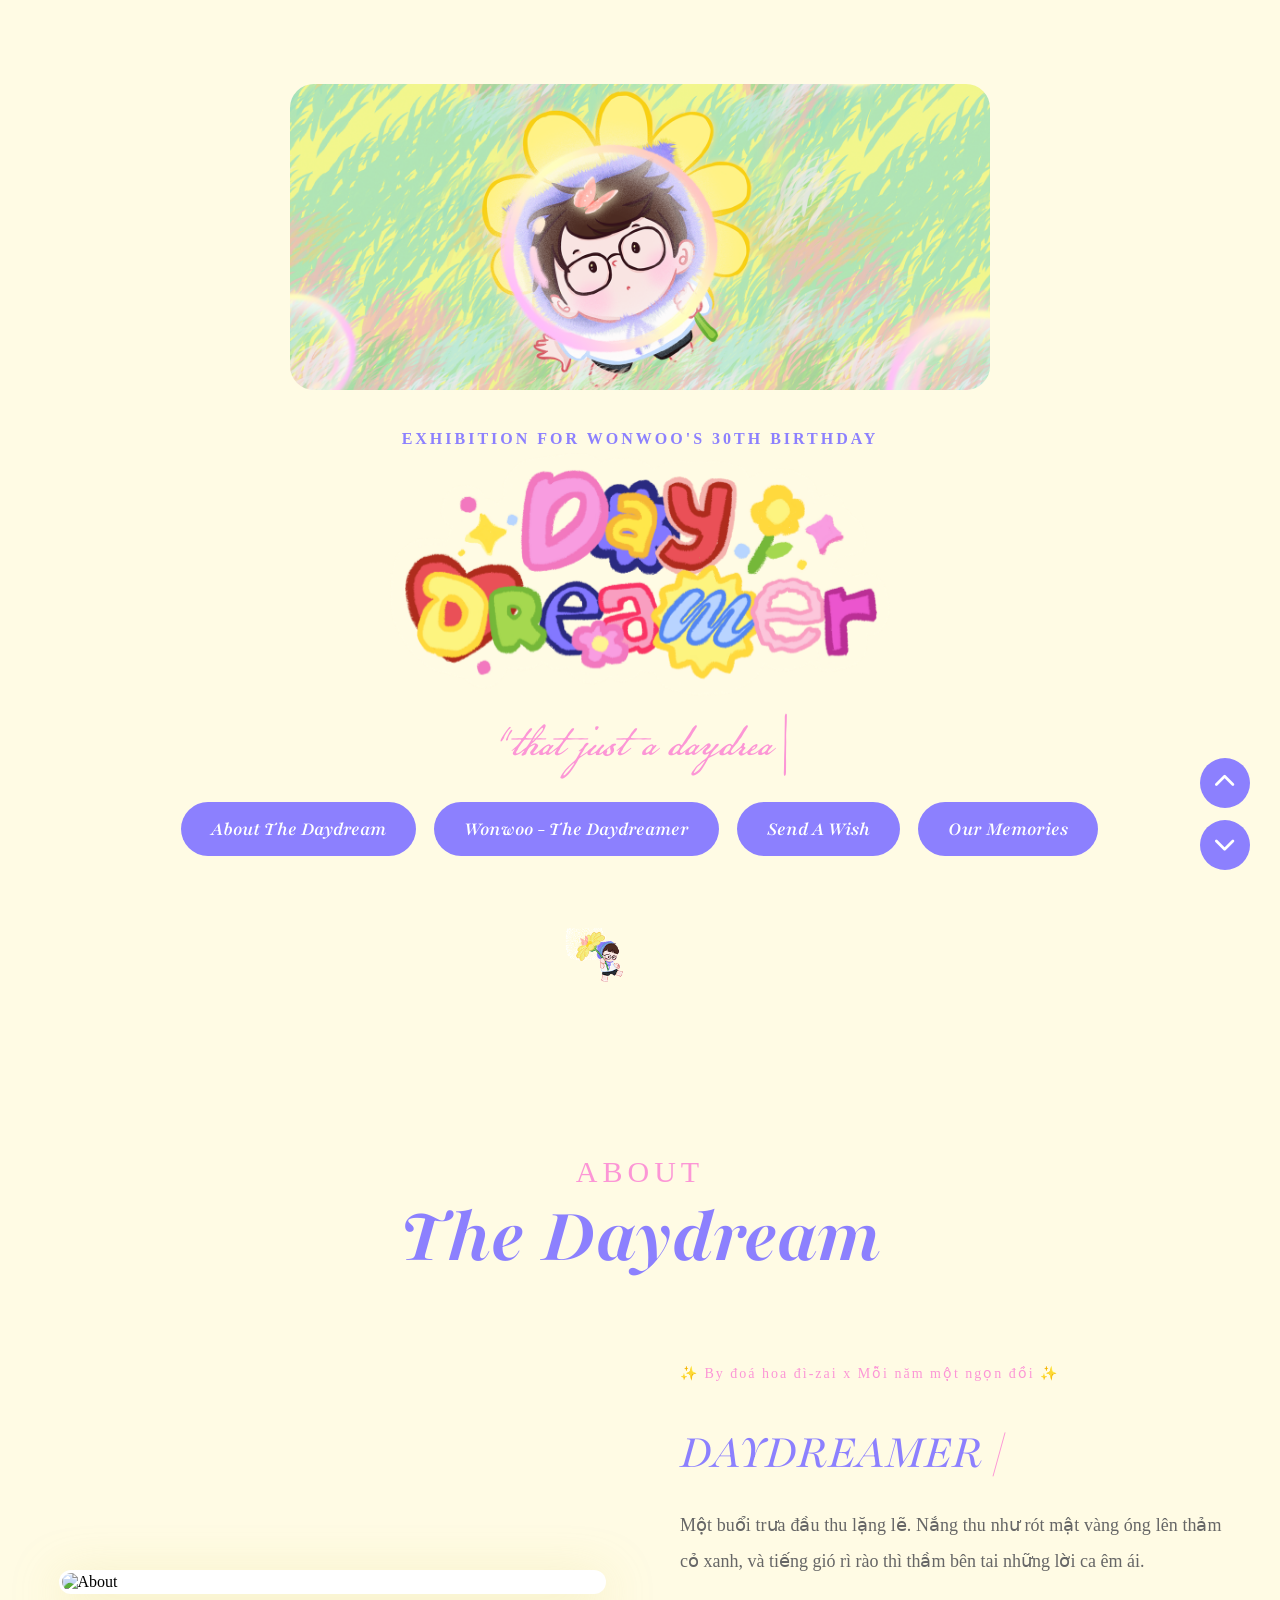
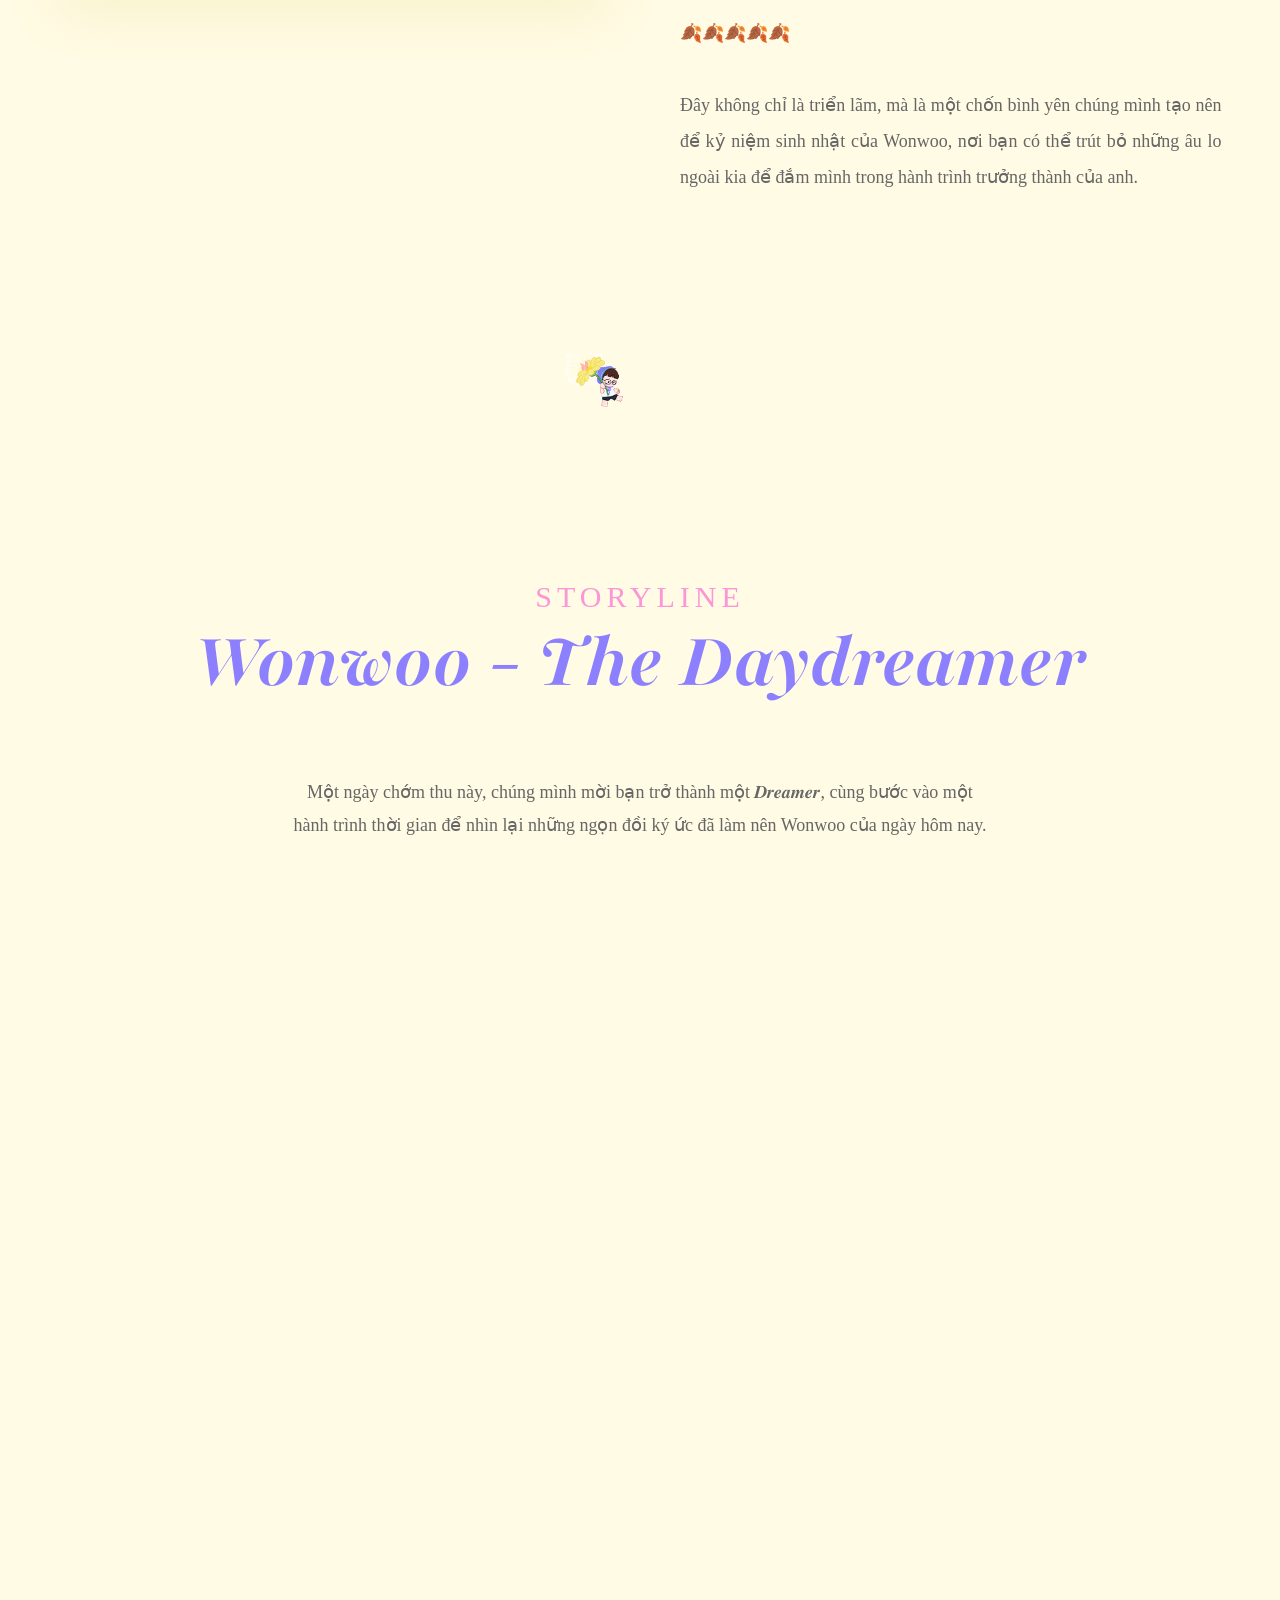
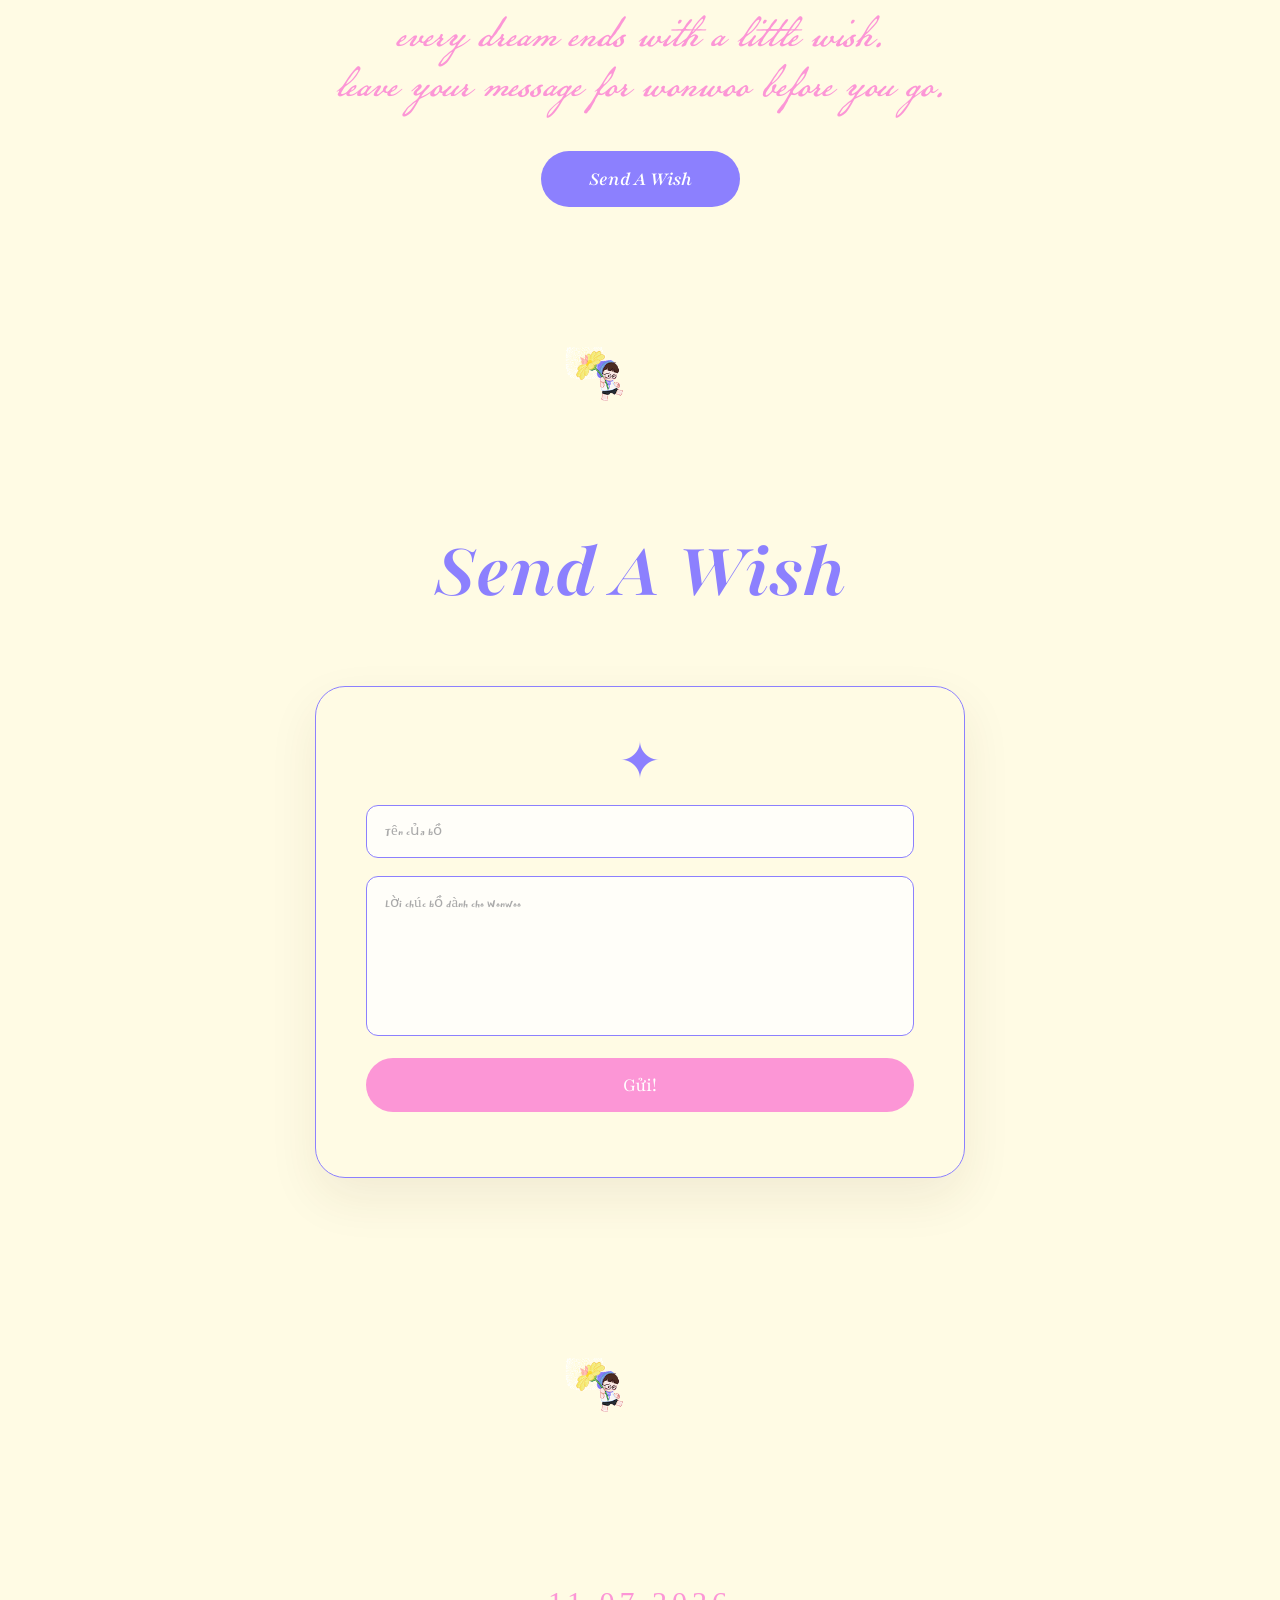
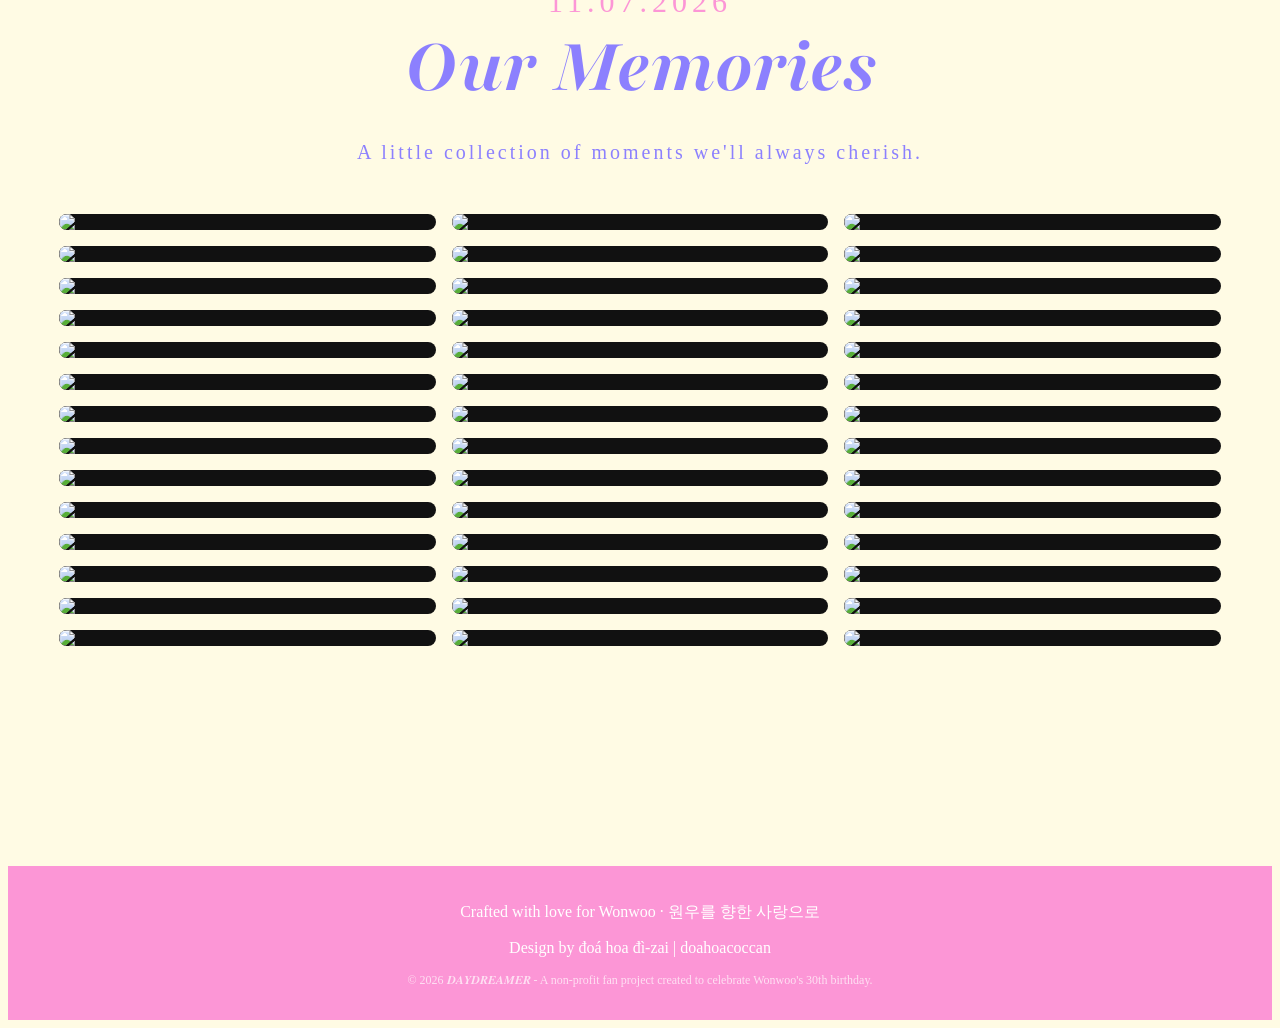
==== commit f8d98f6a: "Update index.html" ====
--- a/index.html
+++ b/index.html
@@ -223,7 +223,7 @@
 </button>
 
 <p id="wishStatus"></p>
-    
+
 </div>
 
         <div id="wishList"></div>
